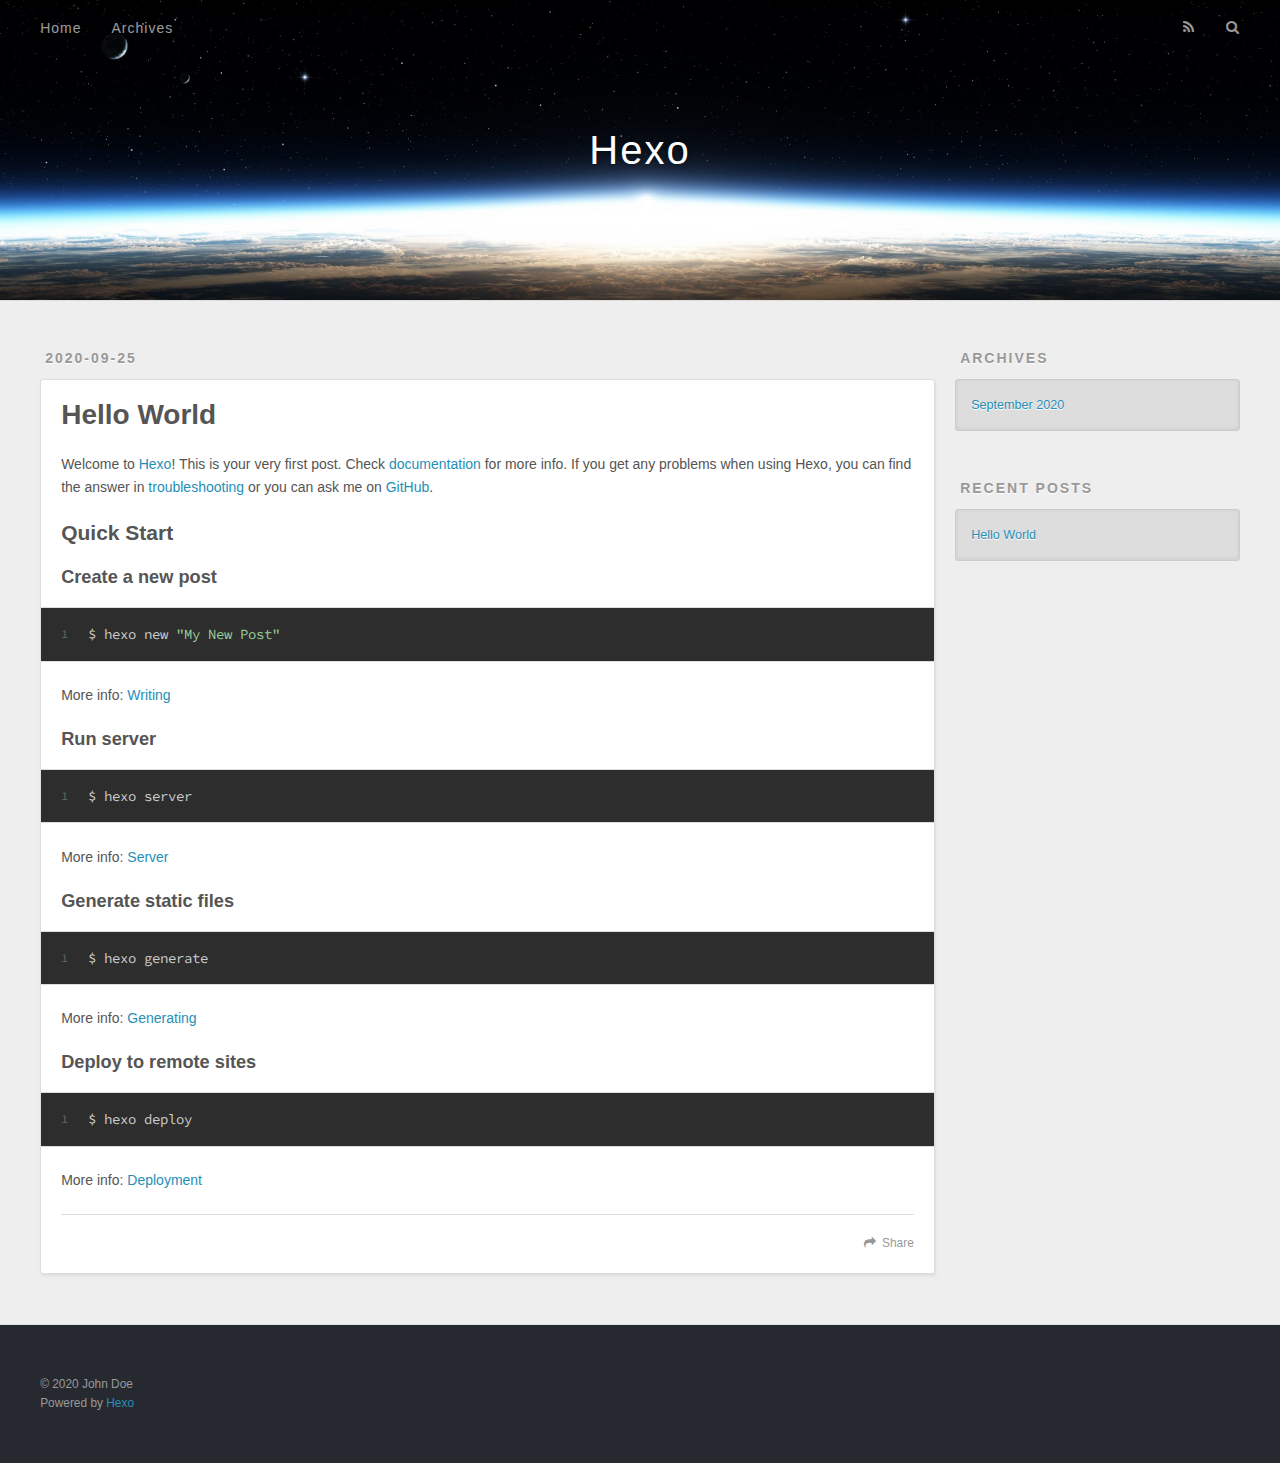
==== index.html @ 5a0d28e3 "Site updated: 2020-09-25 11:07:21" ====
<!DOCTYPE html>
<html>
<head>
  <meta charset="utf-8">
  

  
  <title>Hexo</title>
  <meta name="viewport" content="width=device-width, initial-scale=1, maximum-scale=1">
  <meta property="og:type" content="website">
<meta property="og:title" content="Hexo">
<meta property="og:url" content="http://example.com/index.html">
<meta property="og:site_name" content="Hexo">
<meta property="og:locale" content="en_US">
<meta property="article:author" content="John Doe">
<meta name="twitter:card" content="summary">
  
    <link rel="alternate" href="/atom.xml" title="Hexo" type="application/atom+xml">
  
  
    <link rel="icon" href="/favicon.png">
  
  
    <link href="//fonts.googleapis.com/css?family=Source+Code+Pro" rel="stylesheet" type="text/css">
  
  
<link rel="stylesheet" href="/css/style.css">

<meta name="generator" content="Hexo 5.2.0"></head>

<body>
  <div id="container">
    <div id="wrap">
      <header id="header">
  <div id="banner"></div>
  <div id="header-outer" class="outer">
    <div id="header-title" class="inner">
      <h1 id="logo-wrap">
        <a href="/" id="logo">Hexo</a>
      </h1>
      
    </div>
    <div id="header-inner" class="inner">
      <nav id="main-nav">
        <a id="main-nav-toggle" class="nav-icon"></a>
        
          <a class="main-nav-link" href="/">Home</a>
        
          <a class="main-nav-link" href="/archives">Archives</a>
        
      </nav>
      <nav id="sub-nav">
        
          <a id="nav-rss-link" class="nav-icon" href="/atom.xml" title="RSS Feed"></a>
        
        <a id="nav-search-btn" class="nav-icon" title="Search"></a>
      </nav>
      <div id="search-form-wrap">
        <form action="//google.com/search" method="get" accept-charset="UTF-8" class="search-form"><input type="search" name="q" class="search-form-input" placeholder="Search"><button type="submit" class="search-form-submit">&#xF002;</button><input type="hidden" name="sitesearch" value="http://example.com"></form>
      </div>
    </div>
  </div>
</header>
      <div class="outer">
        <section id="main">
  
    <article id="post-hello-world" class="article article-type-post" itemscope itemprop="blogPost">
  <div class="article-meta">
    <a href="/2020/09/25/hello-world/" class="article-date">
  <time datetime="2020-09-25T02:56:59.580Z" itemprop="datePublished">2020-09-25</time>
</a>
    
  </div>
  <div class="article-inner">
    
    
      <header class="article-header">
        
  
    <h1 itemprop="name">
      <a class="article-title" href="/2020/09/25/hello-world/">Hello World</a>
    </h1>
  

      </header>
    
    <div class="article-entry" itemprop="articleBody">
      
        <p>Welcome to <a target="_blank" rel="noopener" href="https://hexo.io/">Hexo</a>! This is your very first post. Check <a target="_blank" rel="noopener" href="https://hexo.io/docs/">documentation</a> for more info. If you get any problems when using Hexo, you can find the answer in <a target="_blank" rel="noopener" href="https://hexo.io/docs/troubleshooting.html">troubleshooting</a> or you can ask me on <a target="_blank" rel="noopener" href="https://github.com/hexojs/hexo/issues">GitHub</a>.</p>
<h2 id="Quick-Start"><a href="#Quick-Start" class="headerlink" title="Quick Start"></a>Quick Start</h2><h3 id="Create-a-new-post"><a href="#Create-a-new-post" class="headerlink" title="Create a new post"></a>Create a new post</h3><figure class="highlight bash"><table><tr><td class="gutter"><pre><span class="line">1</span><br></pre></td><td class="code"><pre><span class="line">$ hexo new <span class="string">&quot;My New Post&quot;</span></span><br></pre></td></tr></table></figure>

<p>More info: <a target="_blank" rel="noopener" href="https://hexo.io/docs/writing.html">Writing</a></p>
<h3 id="Run-server"><a href="#Run-server" class="headerlink" title="Run server"></a>Run server</h3><figure class="highlight bash"><table><tr><td class="gutter"><pre><span class="line">1</span><br></pre></td><td class="code"><pre><span class="line">$ hexo server</span><br></pre></td></tr></table></figure>

<p>More info: <a target="_blank" rel="noopener" href="https://hexo.io/docs/server.html">Server</a></p>
<h3 id="Generate-static-files"><a href="#Generate-static-files" class="headerlink" title="Generate static files"></a>Generate static files</h3><figure class="highlight bash"><table><tr><td class="gutter"><pre><span class="line">1</span><br></pre></td><td class="code"><pre><span class="line">$ hexo generate</span><br></pre></td></tr></table></figure>

<p>More info: <a target="_blank" rel="noopener" href="https://hexo.io/docs/generating.html">Generating</a></p>
<h3 id="Deploy-to-remote-sites"><a href="#Deploy-to-remote-sites" class="headerlink" title="Deploy to remote sites"></a>Deploy to remote sites</h3><figure class="highlight bash"><table><tr><td class="gutter"><pre><span class="line">1</span><br></pre></td><td class="code"><pre><span class="line">$ hexo deploy</span><br></pre></td></tr></table></figure>

<p>More info: <a target="_blank" rel="noopener" href="https://hexo.io/docs/one-command-deployment.html">Deployment</a></p>

      
    </div>
    <footer class="article-footer">
      <a data-url="http://example.com/2020/09/25/hello-world/" data-id="ckfhnyfmz0000q4p29c39agyj" class="article-share-link">Share</a>
      
      
    </footer>
  </div>
  
</article>


  


</section>
        
          <aside id="sidebar">
  
    

  
    

  
    
  
    
  <div class="widget-wrap">
    <h3 class="widget-title">Archives</h3>
    <div class="widget">
      <ul class="archive-list"><li class="archive-list-item"><a class="archive-list-link" href="/archives/2020/09/">September 2020</a></li></ul>
    </div>
  </div>


  
    
  <div class="widget-wrap">
    <h3 class="widget-title">Recent Posts</h3>
    <div class="widget">
      <ul>
        
          <li>
            <a href="/2020/09/25/hello-world/">Hello World</a>
          </li>
        
      </ul>
    </div>
  </div>

  
</aside>
        
      </div>
      <footer id="footer">
  
  <div class="outer">
    <div id="footer-info" class="inner">
      &copy; 2020 John Doe<br>
      Powered by <a href="http://hexo.io/" target="_blank">Hexo</a>
    </div>
  </div>
</footer>
    </div>
    <nav id="mobile-nav">
  
    <a href="/" class="mobile-nav-link">Home</a>
  
    <a href="/archives" class="mobile-nav-link">Archives</a>
  
</nav>
    

<script src="//ajax.googleapis.com/ajax/libs/jquery/2.0.3/jquery.min.js"></script>


  
<link rel="stylesheet" href="/fancybox/jquery.fancybox.css">

  
<script src="/fancybox/jquery.fancybox.pack.js"></script>




<script src="/js/script.js"></script>




  </div>
</body>
</html>
---- css/style.css ----
body {
  width: 100%;
}
body:before,
body:after {
  content: "";
  display: table;
}
body:after {
  clear: both;
}
html,
body,
div,
span,
applet,
object,
iframe,
h1,
h2,
h3,
h4,
h5,
h6,
p,
blockquote,
pre,
a,
abbr,
acronym,
address,
big,
cite,
code,
del,
dfn,
em,
img,
ins,
kbd,
q,
s,
samp,
small,
strike,
strong,
sub,
sup,
tt,
var,
dl,
dt,
dd,
ol,
ul,
li,
fieldset,
form,
label,
legend,
table,
caption,
tbody,
tfoot,
thead,
tr,
th,
td {
  margin: 0;
  padding: 0;
  border: 0;
  outline: 0;
  font-weight: inherit;
  font-style: inherit;
  font-family: inherit;
  font-size: 100%;
  vertical-align: baseline;
}
body {
  line-height: 1;
  color: #000;
  background: #fff;
}
ol,
ul {
  list-style: none;
}
table {
  border-collapse: separate;
  border-spacing: 0;
  vertical-align: middle;
}
caption,
th,
td {
  text-align: left;
  font-weight: normal;
  vertical-align: middle;
}
a img {
  border: none;
}
input,
button {
  margin: 0;
  padding: 0;
}
input::-moz-focus-inner,
button::-moz-focus-inner {
  border: 0;
  padding: 0;
}
@font-face {
  font-family: FontAwesome;
  font-style: normal;
  font-weight: normal;
  src: url("fonts/fontawesome-webfont.eot?v=#4.0.3");
  src: url("fonts/fontawesome-webfont.eot?#iefix&v=#4.0.3") format("embedded-opentype"), url("fonts/fontawesome-webfont.woff?v=#4.0.3") format("woff"), url("fonts/fontawesome-webfont.ttf?v=#4.0.3") format("truetype"), url("fonts/fontawesome-webfont.svg#fontawesomeregular?v=#4.0.3") format("svg");
}
html,
body,
#container {
  height: 100%;
}
body {
  background: #eee;
  font: 14px -apple-system, BlinkMacSystemFont, "Segoe UI", "Roboto", "Oxygen", "Ubuntu", "Cantarell", "Fira Sans", "Droid Sans", "Helvetica Neue", sans-serif;
  -webkit-text-size-adjust: 100%;
}
.outer {
  max-width: 1220px;
  margin: 0 auto;
  padding: 0 20px;
}
.outer:before,
.outer:after {
  content: "";
  display: table;
}
.outer:after {
  clear: both;
}
.inner {
  display: inline;
  float: left;
  width: 98.33333333333333%;
  margin: 0 0.833333333333333%;
}
.left,
.alignleft {
  float: left;
}
.right,
.alignright {
  float: right;
}
.clear {
  clear: both;
}
#container {
  position: relative;
}
.mobile-nav-on {
  overflow: hidden;
}
#wrap {
  height: 100%;
  width: 100%;
  position: absolute;
  top: 0;
  left: 0;
  -webkit-transition: 0.2s ease-out;
  -moz-transition: 0.2s ease-out;
  -ms-transition: 0.2s ease-out;
  transition: 0.2s ease-out;
  z-index: 1;
  background: #eee;
}
.mobile-nav-on #wrap {
  left: 280px;
}
@media screen and (min-width: 768px) {
  #main {
    display: inline;
    float: left;
    width: 73.33333333333333%;
    margin: 0 0.833333333333333%;
  }
}
.article-date,
.article-category-link,
.archive-year,
.widget-title {
  text-decoration: none;
  text-transform: uppercase;
  letter-spacing: 2px;
  color: #999;
  margin-bottom: 1em;
  margin-left: 5px;
  line-height: 1em;
  text-shadow: 0 1px #fff;
  font-weight: bold;
}
.article-inner,
.archive-article-inner {
  background: #fff;
  -webkit-box-shadow: 1px 2px 3px #ddd;
  box-shadow: 1px 2px 3px #ddd;
  border: 1px solid #ddd;
  border-radius: 3px;
}
.article-entry h1,
.widget h1 {
  font-size: 2em;
}
.article-entry h2,
.widget h2 {
  font-size: 1.5em;
}
.article-entry h3,
.widget h3 {
  font-size: 1.3em;
}
.article-entry h4,
.widget h4 {
  font-size: 1.2em;
}
.article-entry h5,
.widget h5 {
  font-size: 1em;
}
.article-entry h6,
.widget h6 {
  font-size: 1em;
  color: #999;
}
.article-entry hr,
.widget hr {
  border: 1px dashed #ddd;
}
.article-entry strong,
.widget strong {
  font-weight: bold;
}
.article-entry em,
.widget em,
.article-entry cite,
.widget cite {
  font-style: italic;
}
.article-entry sup,
.widget sup,
.article-entry sub,
.widget sub {
  font-size: 0.75em;
  line-height: 0;
  position: relative;
  vertical-align: baseline;
}
.article-entry sup,
.widget sup {
  top: -0.5em;
}
.article-entry sub,
.widget sub {
  bottom: -0.2em;
}
.article-entry small,
.widget small {
  font-size: 0.85em;
}
.article-entry acronym,
.widget acronym,
.article-entry abbr,
.widget abbr {
  border-bottom: 1px dotted;
}
.article-entry ul,
.widget ul,
.article-entry ol,
.widget ol,
.article-entry dl,
.widget dl {
  margin: 0 20px;
  line-height: 1.6em;
}
.article-entry ul ul,
.widget ul ul,
.article-entry ol ul,
.widget ol ul,
.article-entry ul ol,
.widget ul ol,
.article-entry ol ol,
.widget ol ol {
  margin-top: 0;
  margin-bottom: 0;
}
.article-entry ul,
.widget ul {
  list-style: disc;
}
.article-entry ol,
.widget ol {
  list-style: decimal;
}
.article-entry dt,
.widget dt {
  font-weight: bold;
}
#header {
  height: 300px;
  position: relative;
  border-bottom: 1px solid #ddd;
}
#header:before,
#header:after {
  content: "";
  position: absolute;
  left: 0;
  right: 0;
  height: 40px;
}
#header:before {
  top: 0;
  background: -webkit-linear-gradient(rgba(0,0,0,0.2), transparent);
  background: -moz-linear-gradient(rgba(0,0,0,0.2), transparent);
  background: -ms-linear-gradient(rgba(0,0,0,0.2), transparent);
  background: linear-gradient(rgba(0,0,0,0.2), transparent);
}
#header:after {
  bottom: 0;
  background: -webkit-linear-gradient(transparent, rgba(0,0,0,0.2));
  background: -moz-linear-gradient(transparent, rgba(0,0,0,0.2));
  background: -ms-linear-gradient(transparent, rgba(0,0,0,0.2));
  background: linear-gradient(transparent, rgba(0,0,0,0.2));
}
#header-outer {
  height: 100%;
  position: relative;
}
#header-inner {
  position: relative;
  overflow: hidden;
}
#banner {
  position: absolute;
  top: 0;
  left: 0;
  width: 100%;
  height: 100%;
  background: url("images/banner.jpg") center #000;
  -webkit-background-size: cover;
  -moz-background-size: cover;
  background-size: cover;
  z-index: -1;
}
#header-title {
  text-align: center;
  height: 40px;
  position: absolute;
  top: 50%;
  left: 0;
  margin-top: -20px;
}
#logo,
#subtitle {
  text-decoration: none;
  color: #fff;
  font-weight: 300;
  text-shadow: 0 1px 4px rgba(0,0,0,0.3);
}
#logo {
  font-size: 40px;
  line-height: 40px;
  letter-spacing: 2px;
}
#subtitle {
  font-size: 16px;
  line-height: 16px;
  letter-spacing: 1px;
}
#subtitle-wrap {
  margin-top: 16px;
}
#main-nav {
  float: left;
  margin-left: -15px;
}
.nav-icon,
.main-nav-link {
  float: left;
  color: #fff;
  opacity: 0.6;
  text-decoration: none;
  text-shadow: 0 1px rgba(0,0,0,0.2);
  -webkit-transition: opacity 0.2s;
  -moz-transition: opacity 0.2s;
  -ms-transition: opacity 0.2s;
  transition: opacity 0.2s;
  display: block;
  padding: 20px 15px;
}
.nav-icon:hover,
.main-nav-link:hover {
  opacity: 1;
}
.nav-icon {
  font-family: FontAwesome;
  text-align: center;
  font-size: 14px;
  width: 14px;
  height: 14px;
  padding: 20px 15px;
  position: relative;
  cursor: pointer;
}
.main-nav-link {
  font-weight: 300;
  letter-spacing: 1px;
}
@media screen and (max-width: 479px) {
  .main-nav-link {
    display: none;
  }
}
#main-nav-toggle {
  display: none;
}
#main-nav-toggle:before {
  content: "\f0c9";
}
@media screen and (max-width: 479px) {
  #main-nav-toggle {
    display: block;
  }
}
#sub-nav {
  float: right;
  margin-right: -15px;
}
#nav-rss-link:before {
  content: "\f09e";
}
#nav-search-btn:before {
  content: "\f002";
}
#search-form-wrap {
  position: absolute;
  top: 15px;
  width: 150px;
  height: 30px;
  right: -150px;
  opacity: 0;
  -webkit-transition: 0.2s ease-out;
  -moz-transition: 0.2s ease-out;
  -ms-transition: 0.2s ease-out;
  transition: 0.2s ease-out;
}
#search-form-wrap.on {
  opacity: 1;
  right: 0;
}
@media screen and (max-width: 479px) {
  #search-form-wrap {
    width: 100%;
    right: -100%;
  }
}
.search-form {
  position: absolute;
  top: 0;
  left: 0;
  right: 0;
  background: #fff;
  padding: 5px 15px;
  border-radius: 15px;
  -webkit-box-shadow: 0 0 10px rgba(0,0,0,0.3);
  box-shadow: 0 0 10px rgba(0,0,0,0.3);
}
.search-form-input {
  border: none;
  background: none;
  color: #555;
  width: 100%;
  font: 13px -apple-system, BlinkMacSystemFont, "Segoe UI", "Roboto", "Oxygen", "Ubuntu", "Cantarell", "Fira Sans", "Droid Sans", "Helvetica Neue", sans-serif;
  outline: none;
}
.search-form-input::-webkit-search-results-decoration,
.search-form-input::-webkit-search-cancel-button {
  -webkit-appearance: none;
}
.search-form-submit {
  position: absolute;
  top: 50%;
  right: 10px;
  margin-top: -7px;
  font: 13px FontAwesome;
  border: none;
  background: none;
  color: #bbb;
  cursor: pointer;
}
.search-form-submit:hover,
.search-form-submit:focus {
  color: #777;
}
.article {
  margin: 50px 0;
}
.article-inner {
  overflow: hidden;
}
.article-meta:before,
.article-meta:after {
  content: "";
  display: table;
}
.article-meta:after {
  clear: both;
}
.article-date {
  float: left;
}
.article-category {
  float: left;
  line-height: 1em;
  color: #ccc;
  text-shadow: 0 1px #fff;
  margin-left: 8px;
}
.article-category:before {
  content: "\2022";
}
.article-category-link {
  margin: 0 12px 1em;
}
.article-header {
  padding: 20px 20px 0;
}
.article-title {
  text-decoration: none;
  font-size: 2em;
  font-weight: bold;
  color: #555;
  line-height: 1.1em;
  -webkit-transition: color 0.2s;
  -moz-transition: color 0.2s;
  -ms-transition: color 0.2s;
  transition: color 0.2s;
}
a.article-title:hover {
  color: #258fb8;
}
.article-entry {
  color: #555;
  padding: 0 20px;
}
.article-entry:before,
.article-entry:after {
  content: "";
  display: table;
}
.article-entry:after {
  clear: both;
}
.article-entry p,
.article-entry table {
  line-height: 1.6em;
  margin: 1.6em 0;
}
.article-entry h1,
.article-entry h2,
.article-entry h3,
.article-entry h4,
.article-entry h5,
.article-entry h6 {
  font-weight: bold;
}
.article-entry h1,
.article-entry h2,
.article-entry h3,
.article-entry h4,
.article-entry h5,
.article-entry h6 {
  line-height: 1.1em;
  margin: 1.1em 0;
}
.article-entry a {
  color: #258fb8;
  text-decoration: none;
}
.article-entry a:hover {
  text-decoration: underline;
}
.article-entry ul,
.article-entry ol,
.article-entry dl {
  margin-top: 1.6em;
  margin-bottom: 1.6em;
}
.article-entry img,
.article-entry video {
  max-width: 100%;
  height: auto;
  display: block;
  margin: auto;
}
.article-entry iframe {
  border: none;
}
.article-entry table {
  width: 100%;
  border-collapse: collapse;
  border-spacing: 0;
}
.article-entry th {
  font-weight: bold;
  border-bottom: 3px solid #ddd;
  padding-bottom: 0.5em;
}
.article-entry td {
  border-bottom: 1px solid #ddd;
  padding: 10px 0;
}
.article-entry blockquote {
  font-family: Georgia, "Times New Roman", serif;
  font-size: 1.4em;
  margin: 1.6em 20px;
  text-align: center;
}
.article-entry blockquote footer {
  font-size: 14px;
  margin: 1.6em 0;
  font-family: -apple-system, BlinkMacSystemFont, "Segoe UI", "Roboto", "Oxygen", "Ubuntu", "Cantarell", "Fira Sans", "Droid Sans", "Helvetica Neue", sans-serif;
}
.article-entry blockquote footer cite:before {
  content: "—";
  padding: 0 0.5em;
}
.article-entry .pullquote {
  text-align: left;
  width: 45%;
  margin: 0;
}
.article-entry .pullquote.left {
  margin-left: 0.5em;
  margin-right: 1em;
}
.article-entry .pullquote.right {
  margin-right: 0.5em;
  margin-left: 1em;
}
.article-entry .caption {
  color: #999;
  display: block;
  font-size: 0.9em;
  margin-top: 0.5em;
  position: relative;
  text-align: center;
}
.article-entry .video-container {
  position: relative;
  padding-top: 56.25%;
  height: 0;
  overflow: hidden;
}
.article-entry .video-container iframe,
.article-entry .video-container object,
.article-entry .video-container embed {
  position: absolute;
  top: 0;
  left: 0;
  width: 100%;
  height: 100%;
  margin-top: 0;
}
.article-more-link a {
  display: inline-block;
  line-height: 1em;
  padding: 6px 15px;
  border-radius: 15px;
  background: #eee;
  color: #999;
  text-shadow: 0 1px #fff;
  text-decoration: none;
}
.article-more-link a:hover {
  background: #258fb8;
  color: #fff;
  text-decoration: none;
  text-shadow: 0 1px #1e7293;
}
.article-footer {
  font-size: 0.85em;
  line-height: 1.6em;
  border-top: 1px solid #ddd;
  padding-top: 1.6em;
  margin: 0 20px 20px;
}
.article-footer:before,
.article-footer:after {
  content: "";
  display: table;
}
.article-footer:after {
  clear: both;
}
.article-footer a {
  color: #999;
  text-decoration: none;
}
.article-footer a:hover {
  color: #555;
}
.article-tag-list-item {
  float: left;
  margin-right: 10px;
}
.article-tag-list-link:before {
  content: "#";
}
.article-comment-link {
  float: right;
}
.article-comment-link:before {
  content: "\f075";
  font-family: FontAwesome;
  padding-right: 8px;
}
.article-share-link {
  cursor: pointer;
  float: right;
  margin-left: 20px;
}
.article-share-link:before {
  content: "\f064";
  font-family: FontAwesome;
  padding-right: 6px;
}
#article-nav {
  position: relative;
}
#article-nav:before,
#article-nav:after {
  content: "";
  display: table;
}
#article-nav:after {
  clear: both;
}
@media screen and (min-width: 768px) {
  #article-nav {
    margin: 50px 0;
  }
  #article-nav:before {
    width: 8px;
    height: 8px;
    position: absolute;
    top: 50%;
    left: 50%;
    margin-top: -4px;
    margin-left: -4px;
    content: "";
    border-radius: 50%;
    background: #ddd;
    -webkit-box-shadow: 0 1px 2px #fff;
    box-shadow: 0 1px 2px #fff;
  }
}
.article-nav-link-wrap {
  text-decoration: none;
  text-shadow: 0 1px #fff;
  color: #999;
  -webkit-box-sizing: border-box;
  -moz-box-sizing: border-box;
  box-sizing: border-box;
  margin-top: 50px;
  text-align: center;
  display: block;
}
.article-nav-link-wrap:hover {
  color: #555;
}
@media screen and (min-width: 768px) {
  .article-nav-link-wrap {
    width: 50%;
    margin-top: 0;
  }
}
@media screen and (min-width: 768px) {
  #article-nav-newer {
    float: left;
    text-align: right;
    padding-right: 20px;
  }
}
@media screen and (min-width: 768px) {
  #article-nav-older {
    float: right;
    text-align: left;
    padding-left: 20px;
  }
}
.article-nav-caption {
  text-transform: uppercase;
  letter-spacing: 2px;
  color: #ddd;
  line-height: 1em;
  font-weight: bold;
}
#article-nav-newer .article-nav-caption {
  margin-right: -2px;
}
.article-nav-title {
  font-size: 0.85em;
  line-height: 1.6em;
  margin-top: 0.5em;
}
.article-share-box {
  position: absolute;
  display: none;
  background: #fff;
  -webkit-box-shadow: 1px 2px 10px rgba(0,0,0,0.2);
  box-shadow: 1px 2px 10px rgba(0,0,0,0.2);
  border-radius: 3px;
  margin-left: -145px;
  overflow: hidden;
  z-index: 1;
}
.article-share-box.on {
  display: block;
}
.article-share-input {
  width: 100%;
  background: none;
  -webkit-box-sizing: border-box;
  -moz-box-sizing: border-box;
  box-sizing: border-box;
  font: 14px -apple-system, BlinkMacSystemFont, "Segoe UI", "Roboto", "Oxygen", "Ubuntu", "Cantarell", "Fira Sans", "Droid Sans", "Helvetica Neue", sans-serif;
  padding: 0 15px;
  color: #555;
  outline: none;
  border: 1px solid #ddd;
  border-radius: 3px 3px 0 0;
  height: 36px;
  line-height: 36px;
}
.article-share-links {
  background: #eee;
}
.article-share-links:before,
.article-share-links:after {
  content: "";
  display: table;
}
.article-share-links:after {
  clear: both;
}
.article-share-twitter,
.article-share-facebook,
.article-share-pinterest,
.article-share-google {
  width: 50px;
  height: 36px;
  display: block;
  float: left;
  position: relative;
  color: #999;
  text-shadow: 0 1px #fff;
}
.article-share-twitter:before,
.article-share-facebook:before,
.article-share-pinterest:before,
.article-share-google:before {
  font-size: 20px;
  font-family: FontAwesome;
  width: 20px;
  height: 20px;
  position: absolute;
  top: 50%;
  left: 50%;
  margin-top: -10px;
  margin-left: -10px;
  text-align: center;
}
.article-share-twitter:hover,
.article-share-facebook:hover,
.article-share-pinterest:hover,
.article-share-google:hover {
  color: #fff;
}
.article-share-twitter:before {
  content: "\f099";
}
.article-share-twitter:hover {
  background: #00aced;
  text-shadow: 0 1px #008abe;
}
.article-share-facebook:before {
  content: "\f09a";
}
.article-share-facebook:hover {
  background: #3b5998;
  text-shadow: 0 1px #2f477a;
}
.article-share-pinterest:before {
  content: "\f0d2";
}
.article-share-pinterest:hover {
  background: #cb2027;
  text-shadow: 0 1px #a21a1f;
}
.article-share-google:before {
  content: "\f0d5";
}
.article-share-google:hover {
  background: #dd4b39;
  text-shadow: 0 1px #be3221;
}
.article-gallery {
  background: #000;
  position: relative;
}
.article-gallery-photos {
  position: relative;
  overflow: hidden;
}
.article-gallery-img {
  display: none;
  max-width: 100%;
}
.article-gallery-img:first-child {
  display: block;
}
.article-gallery-img.loaded {
  position: absolute;
  display: block;
}
.article-gallery-img img {
  display: block;
  max-width: 100%;
  margin: 0 auto;
}
#comments {
  background: #fff;
  -webkit-box-shadow: 1px 2px 3px #ddd;
  box-shadow: 1px 2px 3px #ddd;
  padding: 20px;
  border: 1px solid #ddd;
  border-radius: 3px;
  margin: 50px 0;
}
#comments a {
  color: #258fb8;
}
.archives-wrap {
  margin: 50px 0;
}
.archives:before,
.archives:after {
  content: "";
  display: table;
}
.archives:after {
  clear: both;
}
.archive-year-wrap {
  margin-bottom: 1em;
}
.archives {
  -webkit-column-gap: 10px;
  -moz-column-gap: 10px;
  column-gap: 10px;
}
@media screen and (min-width: 480px) and (max-width: 767px) {
  .archives {
    -webkit-column-count: 2;
    -moz-column-count: 2;
    column-count: 2;
  }
}
@media screen and (min-width: 768px) {
  .archives {
    -webkit-column-count: 3;
    -moz-column-count: 3;
    column-count: 3;
  }
}
.archive-article {
  -webkit-column-break-inside: avoid;
  page-break-inside: avoid;
  overflow: hidden;
  break-inside: avoid-column;
}
.archive-article-inner {
  padding: 10px;
  margin-bottom: 15px;
}
.archive-article-title {
  text-decoration: none;
  font-weight: bold;
  color: #555;
  -webkit-transition: color 0.2s;
  -moz-transition: color 0.2s;
  -ms-transition: color 0.2s;
  transition: color 0.2s;
  line-height: 1.6em;
}
.archive-article-title:hover {
  color: #258fb8;
}
.archive-article-footer {
  margin-top: 1em;
}
.archive-article-date {
  color: #999;
  text-decoration: none;
  font-size: 0.85em;
  line-height: 1em;
  margin-bottom: 0.5em;
  display: block;
}
#page-nav {
  margin: 50px auto;
  background: #fff;
  -webkit-box-shadow: 1px 2px 3px #ddd;
  box-shadow: 1px 2px 3px #ddd;
  border: 1px solid #ddd;
  border-radius: 3px;
  text-align: center;
  color: #999;
  overflow: hidden;
}
#page-nav:before,
#page-nav:after {
  content: "";
  display: table;
}
#page-nav:after {
  clear: both;
}
#page-nav a,
#page-nav span {
  padding: 10px 20px;
  line-height: 1;
  height: 2ex;
}
#page-nav a {
  color: #999;
  text-decoration: none;
}
#page-nav a:hover {
  background: #999;
  color: #fff;
}
#page-nav .prev {
  float: left;
}
#page-nav .next {
  float: right;
}
#page-nav .page-number {
  display: inline-block;
}
@media screen and (max-width: 479px) {
  #page-nav .page-number {
    display: none;
  }
}
#page-nav .current {
  color: #555;
  font-weight: bold;
}
#page-nav .space {
  color: #ddd;
}
#footer {
  background: #262a30;
  padding: 50px 0;
  border-top: 1px solid #ddd;
  color: #999;
}
#footer a {
  color: #258fb8;
  text-decoration: none;
}
#footer a:hover {
  text-decoration: underline;
}
#footer-info {
  line-height: 1.6em;
  font-size: 0.85em;
}
.article-entry pre,
.article-entry .highlight {
  background: #2d2d2d;
  margin: 0 -20px;
  padding: 15px 20px;
  border-style: solid;
  border-color: #ddd;
  border-width: 1px 0;
  overflow: auto;
  color: #ccc;
  line-height: 22.400000000000002px;
}
.article-entry .highlight .gutter pre,
.article-entry .gist .gist-file .gist-data .line-numbers {
  color: #666;
  font-size: 0.85em;
}
.article-entry pre,
.article-entry code {
  font-family: "Source Code Pro", Consolas, Monaco, Menlo, Consolas, monospace;
}
.article-entry code {
  background: #eee;
  text-shadow: 0 1px #fff;
  padding: 0 0.3em;
}
.article-entry pre code {
  background: none;
  text-shadow: none;
  padding: 0;
}
.article-entry .highlight pre {
  border: none;
  margin: 0;
  padding: 0;
}
.article-entry .highlight table {
  margin: 0;
  width: auto;
}
.article-entry .highlight td {
  border: none;
  padding: 0;
}
.article-entry .highlight figcaption {
  font-size: 0.85em;
  color: #999;
  line-height: 1em;
  margin-bottom: 1em;
}
.article-entry .highlight figcaption:before,
.article-entry .highlight figcaption:after {
  content: "";
  display: table;
}
.article-entry .highlight figcaption:after {
  clear: both;
}
.article-entry .highlight figcaption a {
  float: right;
}
.article-entry .highlight .gutter pre {
  text-align: right;
  padding-right: 20px;
}
.article-entry .highlight .line {
  height: 22.400000000000002px;
}
.article-entry .highlight .line.marked {
  background: #515151;
}
.article-entry .gist {
  margin: 0 -20px;
  border-style: solid;
  border-color: #ddd;
  border-width: 1px 0;
  background: #2d2d2d;
  padding: 15px 20px 15px 0;
}
.article-entry .gist .gist-file {
  border: none;
  font-family: "Source Code Pro", Consolas, Monaco, Menlo, Consolas, monospace;
  margin: 0;
}
.article-entry .gist .gist-file .gist-data {
  background: none;
  border: none;
}
.article-entry .gist .gist-file .gist-data .line-numbers {
  background: none;
  border: none;
  padding: 0 20px 0 0;
}
.article-entry .gist .gist-file .gist-data .line-data {
  padding: 0 !important;
}
.article-entry .gist .gist-file .highlight {
  margin: 0;
  padding: 0;
  border: none;
}
.article-entry .gist .gist-file .gist-meta {
  background: #2d2d2d;
  color: #999;
  font: 0.85em -apple-system, BlinkMacSystemFont, "Segoe UI", "Roboto", "Oxygen", "Ubuntu", "Cantarell", "Fira Sans", "Droid Sans", "Helvetica Neue", sans-serif;
  text-shadow: 0 0;
  padding: 0;
  margin-top: 1em;
  margin-left: 20px;
}
.article-entry .gist .gist-file .gist-meta a {
  color: #258fb8;
  font-weight: normal;
}
.article-entry .gist .gist-file .gist-meta a:hover {
  text-decoration: underline;
}
pre .comment,
pre .title {
  color: #999;
}
pre .variable,
pre .attribute,
pre .tag,
pre .regexp,
pre .ruby .constant,
pre .xml .tag .title,
pre .xml .pi,
pre .xml .doctype,
pre .html .doctype,
pre .css .id,
pre .css .class,
pre .css .pseudo {
  color: #f2777a;
}
pre .number,
pre .preprocessor,
pre .built_in,
pre .literal,
pre .params,
pre .constant {
  color: #f99157;
}
pre .class,
pre .ruby .class .title,
pre .css .rules .attribute {
  color: #9c9;
}
pre .string,
pre .value,
pre .inheritance,
pre .header,
pre .ruby .symbol,
pre .xml .cdata {
  color: #9c9;
}
pre .css .hexcolor {
  color: #6cc;
}
pre .function,
pre .python .decorator,
pre .python .title,
pre .ruby .function .title,
pre .ruby .title .keyword,
pre .perl .sub,
pre .javascript .title,
pre .coffeescript .title {
  color: #69c;
}
pre .keyword,
pre .javascript .function {
  color: #c9c;
}
@media screen and (max-width: 479px) {
  #mobile-nav {
    position: absolute;
    top: 0;
    left: 0;
    width: 280px;
    height: 100%;
    background: #191919;
    border-right: 1px solid #fff;
  }
}
@media screen and (max-width: 479px) {
  .mobile-nav-link {
    display: block;
    color: #999;
    text-decoration: none;
    padding: 15px 20px;
    font-weight: bold;
  }
  .mobile-nav-link:hover {
    color: #fff;
  }
}
@media screen and (min-width: 768px) {
  #sidebar {
    display: inline;
    float: left;
    width: 23.333333333333332%;
    margin: 0 0.833333333333333%;
  }
}
.widget-wrap {
  margin: 50px 0;
}
.widget {
  color: #777;
  text-shadow: 0 1px #fff;
  background: #ddd;
  -webkit-box-shadow: 0 -1px 4px #ccc inset;
  box-shadow: 0 -1px 4px #ccc inset;
  border: 1px solid #ccc;
  padding: 15px;
  border-radius: 3px;
}
.widget a {
  color: #258fb8;
  text-decoration: none;
}
.widget a:hover {
  text-decoration: underline;
}
.widget ul ul,
.widget ol ul,
.widget dl ul,
.widget ul ol,
.widget ol ol,
.widget dl ol,
.widget ul dl,
.widget ol dl,
.widget dl dl {
  margin-left: 15px;
  list-style: disc;
}
.widget {
  line-height: 1.6em;
  word-wrap: break-word;
  font-size: 0.9em;
}
.widget ul,
.widget ol {
  list-style: none;
  margin: 0;
}
.widget ul ul,
.widget ol ul,
.widget ul ol,
.widget ol ol {
  margin: 0 20px;
}
.widget ul ul,
.widget ol ul {
  list-style: disc;
}
.widget ul ol,
.widget ol ol {
  list-style: decimal;
}
.category-list-count,
.tag-list-count,
.archive-list-count {
  padding-left: 5px;
  color: #999;
  font-size: 0.85em;
}
.category-list-count:before,
.tag-list-count:before,
.archive-list-count:before {
  content: "(";
}
.category-list-count:after,
.tag-list-count:after,
.archive-list-count:after {
  content: ")";
}
.tagcloud a {
  margin-right: 5px;
  display: inline-block;
}
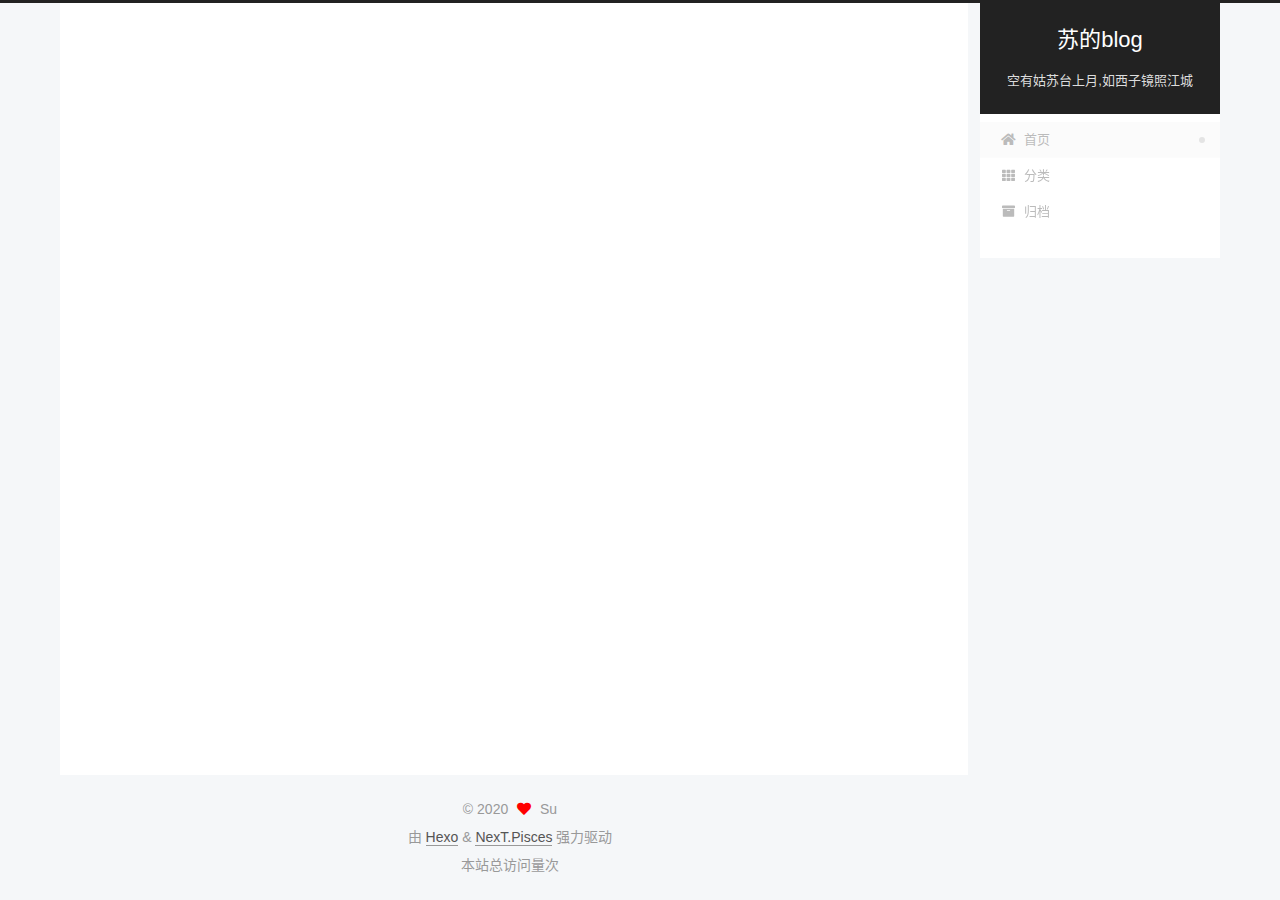
==== commit 617c2441: "Site updated: 2020-09-25 16:14:00" ====
--- a/index.html
+++ b/index.html
@@ -1,196 +1,374 @@
 <!DOCTYPE html>
-<html>
+<html lang="zh-CN">
 <head>
-  <meta charset="utf-8">
-  
-
-  
-  <title>Hexo</title>
-  <meta name="viewport" content="width=device-width, initial-scale=1, maximum-scale=1">
-  <meta property="og:type" content="website">
-<meta property="og:title" content="Hexo">
+  <meta charset="UTF-8">
+<meta name="viewport" content="width=device-width, initial-scale=1, maximum-scale=2">
+<meta name="theme-color" content="#222">
+<meta name="generator" content="Hexo 5.2.0">
+  <link rel="apple-touch-icon" sizes="180x180" href="/images/apple-touch-icon-next.png">
+  <link rel="icon" type="image/png" sizes="32x32" href="/images/favicon-32x32-next.png">
+  <link rel="icon" type="image/png" sizes="16x16" href="/images/favicon-16x16-next.png">
+  <link rel="mask-icon" href="/images/logo.svg" color="#222">
+
+<link rel="stylesheet" href="/css/main.css">
+
+
+<link rel="stylesheet" href="/lib/font-awesome/css/all.min.css">
+
+<script id="hexo-configurations">
+    var NexT = window.NexT || {};
+    var CONFIG = {"hostname":"example.com","root":"/","scheme":"Pisces","version":"7.8.0","exturl":false,"sidebar":{"position":"right","display":"always","padding":18,"offset":12,"onmobile":false},"copycode":{"enable":false,"show_result":false,"style":null},"back2top":{"enable":true,"sidebar":false,"scrollpercent":false},"bookmark":{"enable":false,"color":"#222","save":"auto"},"fancybox":false,"mediumzoom":false,"lazyload":false,"pangu":false,"comments":{"style":"tabs","active":null,"storage":true,"lazyload":false,"nav":null},"algolia":{"hits":{"per_page":10},"labels":{"input_placeholder":"Search for Posts","hits_empty":"We didn't find any results for the search: ${query}","hits_stats":"${hits} results found in ${time} ms"}},"localsearch":{"enable":false,"trigger":"auto","top_n_per_article":1,"unescape":false,"preload":false},"motion":{"enable":true,"async":false,"transition":{"post_block":"fadeIn","post_header":"slideDownIn","post_body":"slideDownIn","coll_header":"slideLeftIn","sidebar":"slideUpIn"}}};
+  </script>
+
+  <meta name="description" content="人非要经历一番不同平时的劫难才能脱胎换骨,成为真正能解决问题的人">
+<meta property="og:type" content="website">
+<meta property="og:title" content="苏的blog">
 <meta property="og:url" content="http://example.com/index.html">
-<meta property="og:site_name" content="Hexo">
-<meta property="og:locale" content="en_US">
-<meta property="article:author" content="John Doe">
+<meta property="og:site_name" content="苏的blog">
+<meta property="og:description" content="人非要经历一番不同平时的劫难才能脱胎换骨,成为真正能解决问题的人">
+<meta property="og:locale" content="zh_CN">
+<meta property="article:author" content="Su">
+<meta property="article:tag" content="vue3">
 <meta name="twitter:card" content="summary">
-  
-    <link rel="alternate" href="/atom.xml" title="Hexo" type="application/atom+xml">
-  
-  
-    <link rel="icon" href="/favicon.png">
-  
-  
-    <link href="//fonts.googleapis.com/css?family=Source+Code+Pro" rel="stylesheet" type="text/css">
-  
-  
-<link rel="stylesheet" href="/css/style.css">
-
-<meta name="generator" content="Hexo 5.2.0"></head>
-
-<body>
-  <div id="container">
-    <div id="wrap">
-      <header id="header">
-  <div id="banner"></div>
-  <div id="header-outer" class="outer">
-    <div id="header-title" class="inner">
-      <h1 id="logo-wrap">
-        <a href="/" id="logo">Hexo</a>
-      </h1>
+
+<link rel="canonical" href="http://example.com/">
+
+
+<script id="page-configurations">
+  // https://hexo.io/docs/variables.html
+  CONFIG.page = {
+    sidebar: "",
+    isHome : true,
+    isPost : false,
+    lang   : 'zh-CN'
+  };
+</script>
+
+  <title>苏的blog</title>
+  
+
+
+
+
+
+
+  <noscript>
+  <style>
+  .use-motion .brand,
+  .use-motion .menu-item,
+  .sidebar-inner,
+  .use-motion .post-block,
+  .use-motion .pagination,
+  .use-motion .comments,
+  .use-motion .post-header,
+  .use-motion .post-body,
+  .use-motion .collection-header { opacity: initial; }
+
+  .use-motion .site-title,
+  .use-motion .site-subtitle {
+    opacity: initial;
+    top: initial;
+  }
+
+  .use-motion .logo-line-before i { left: initial; }
+  .use-motion .logo-line-after i { right: initial; }
+  </style>
+</noscript>
+
+<link rel="alternate" href="/atom.xml" title="苏的blog" type="application/atom+xml">
+</head>
+
+<body itemscope itemtype="http://schema.org/WebPage">
+  <div class="container use-motion">
+    <div class="headband"></div>
+
+    <header class="header" itemscope itemtype="http://schema.org/WPHeader">
+      <div class="header-inner"><div class="site-brand-container">
+  <div class="site-nav-toggle">
+    <div class="toggle" aria-label="切换导航栏">
+      <span class="toggle-line toggle-line-first"></span>
+      <span class="toggle-line toggle-line-middle"></span>
+      <span class="toggle-line toggle-line-last"></span>
+    </div>
+  </div>
+
+  <div class="site-meta">
+
+    <a href="/" class="brand" rel="start">
+      <span class="logo-line-before"><i></i></span>
+      <h1 class="site-title">苏的blog</h1>
+      <span class="logo-line-after"><i></i></span>
+    </a>
+      <p class="site-subtitle" itemprop="description">空有姑苏台上月,如西子镜照江城</p>
+  </div>
+
+  <div class="site-nav-right">
+    <div class="toggle popup-trigger">
+    </div>
+  </div>
+</div>
+
+
+
+
+<nav class="site-nav">
+  <ul id="menu" class="main-menu menu">
+        <li class="menu-item menu-item-home">
+
+    <a href="/" rel="section"><i class="fa fa-home fa-fw"></i>首页</a>
+
+  </li>
+        <li class="menu-item menu-item-categories">
+
+    <a href="/categories/" rel="section"><i class="fa fa-th fa-fw"></i>分类</a>
+
+  </li>
+        <li class="menu-item menu-item-archives">
+
+    <a href="/archives/" rel="section"><i class="fa fa-archive fa-fw"></i>归档</a>
+
+  </li>
+  </ul>
+</nav>
+
+
+
+
+</div>
+    </header>
+
+    
+  <div class="back-to-top">
+    <i class="fa fa-arrow-up"></i>
+    <span>0%</span>
+  </div>
+
+
+    <main class="main">
+      <div class="main-inner">
+        <div class="content-wrap">
+          
+
+          <div class="content index posts-expand">
+            
+      
+  
+  
+  <article itemscope itemtype="http://schema.org/Article" class="post-block" lang="zh-CN">
+    <link itemprop="mainEntityOfPage" href="http://example.com/2020/09/25/hello-world/">
+
+    <span hidden itemprop="author" itemscope itemtype="http://schema.org/Person">
+      <meta itemprop="image" content="/images/avatar.webp">
+      <meta itemprop="name" content="Su">
+      <meta itemprop="description" content="人非要经历一番不同平时的劫难才能脱胎换骨,成为真正能解决问题的人">
+    </span>
+
+    <span hidden itemprop="publisher" itemscope itemtype="http://schema.org/Organization">
+      <meta itemprop="name" content="苏的blog">
+    </span>
+      <header class="post-header">
+        <h2 class="post-title" itemprop="name headline">
+          
+            <a href="/2020/09/25/hello-world/" class="post-title-link" itemprop="url">嗨，骚年</a>
+        </h2>
+
+        <div class="post-meta">
+            <span class="post-meta-item">
+              <span class="post-meta-item-icon">
+                <i class="far fa-calendar"></i>
+              </span>
+              <span class="post-meta-item-text">发表于</span>
+              
+
+              <time title="创建时间：2020-09-25 10:56:59 / 修改时间：16:13:22" itemprop="dateCreated datePublished" datetime="2020-09-25T10:56:59+08:00">2020-09-25</time>
+            </span>
+
+          
+
+        </div>
+      </header>
+
+    
+    
+    
+    <div class="post-body" itemprop="articleBody">
+
+      
+          <p>欢迎到来，目前只有一篇文章<br><img src="/2020/09/25/hello-world/1.jpg" alt="来张图片解解闷"></p>
+
       
     </div>
-    <div id="header-inner" class="inner">
-      <nav id="main-nav">
-        <a id="main-nav-toggle" class="nav-icon"></a>
+
+    
+    
+    
+      <footer class="post-footer">
+        <div class="post-eof"></div>
+      </footer>
+  </article>
+  
+  
+  
+
+
+  
+
+
+
+          </div>
+          
+
+<script>
+  window.addEventListener('tabs:register', () => {
+    let { activeClass } = CONFIG.comments;
+    if (CONFIG.comments.storage) {
+      activeClass = localStorage.getItem('comments_active') || activeClass;
+    }
+    if (activeClass) {
+      let activeTab = document.querySelector(`a[href="#comment-${activeClass}"]`);
+      if (activeTab) {
+        activeTab.click();
+      }
+    }
+  });
+  if (CONFIG.comments.storage) {
+    window.addEventListener('tabs:click', event => {
+      if (!event.target.matches('.tabs-comment .tab-content .tab-pane')) return;
+      let commentClass = event.target.classList[1];
+      localStorage.setItem('comments_active', commentClass);
+    });
+  }
+</script>
+
+        </div>
+          
+  
+  <div class="toggle sidebar-toggle">
+    <span class="toggle-line toggle-line-first"></span>
+    <span class="toggle-line toggle-line-middle"></span>
+    <span class="toggle-line toggle-line-last"></span>
+  </div>
+
+  <aside class="sidebar">
+    <div class="sidebar-inner">
+
+      <ul class="sidebar-nav motion-element">
+        <li class="sidebar-nav-toc">
+          文章目录
+        </li>
+        <li class="sidebar-nav-overview">
+          站点概览
+        </li>
+      </ul>
+
+      <!--noindex-->
+      <div class="post-toc-wrap sidebar-panel">
+      </div>
+      <!--/noindex-->
+
+      <div class="site-overview-wrap sidebar-panel">
+        <div class="site-author motion-element" itemprop="author" itemscope itemtype="http://schema.org/Person">
+    <img class="site-author-image" itemprop="image" alt="Su"
+      src="/images/avatar.webp">
+  <p class="site-author-name" itemprop="name">Su</p>
+  <div class="site-description" itemprop="description">人非要经历一番不同平时的劫难才能脱胎换骨,成为真正能解决问题的人</div>
+</div>
+<div class="site-state-wrap motion-element">
+  <nav class="site-state">
+      <div class="site-state-item site-state-posts">
+          <a href="/archives/">
         
-          <a class="main-nav-link" href="/">Home</a>
+          <span class="site-state-item-count">1</span>
+          <span class="site-state-item-name">日志</span>
+        </a>
+      </div>
+  </nav>
+</div>
+
+
+
+      </div>
+
+    </div>
+  </aside>
+  <div id="sidebar-dimmer"></div>
+
+
+      </div>
+    </main>
+
+    <footer class="footer">
+      <div class="footer-inner">
         
-          <a class="main-nav-link" href="/archives">Archives</a>
+
         
-      </nav>
-      <nav id="sub-nav">
+
+<div class="copyright">
+  
+  &copy; 
+  <span itemprop="copyrightYear">2020</span>
+  <span class="with-love">
+    <i class="fa fa-heart"></i>
+  </span>
+  <span class="author" itemprop="copyrightHolder">Su</span>
+</div>
+  <div class="powered-by">由 <a href="https://hexo.io/" class="theme-link" rel="noopener" target="_blank">Hexo</a> & <a href="https://pisces.theme-next.org/" class="theme-link" rel="noopener" target="_blank">NexT.Pisces</a> 强力驱动
+  </div>
+<div>
+<script async src="//busuanzi.ibruce.info/busuanzi/2.3/busuanzi.pure.mini.js"></script>
+<span id="busuanzi_container_site_pv">本站总访问量<span id="busuanzi_value_site_pv"></span>次</span>
+</div>
+
         
-          <a id="nav-rss-link" class="nav-icon" href="/atom.xml" title="RSS Feed"></a>
-        
-        <a id="nav-search-btn" class="nav-icon" title="Search"></a>
-      </nav>
-      <div id="search-form-wrap">
-        <form action="//google.com/search" method="get" accept-charset="UTF-8" class="search-form"><input type="search" name="q" class="search-form-input" placeholder="Search"><button type="submit" class="search-form-submit">&#xF002;</button><input type="hidden" name="sitesearch" value="http://example.com"></form>
-      </div>
-    </div>
-  </div>
-</header>
-      <div class="outer">
-        <section id="main">
-  
-    <article id="post-hello-world" class="article article-type-post" itemscope itemprop="blogPost">
-  <div class="article-meta">
-    <a href="/2020/09/25/hello-world/" class="article-date">
-  <time datetime="2020-09-25T02:56:59.580Z" itemprop="datePublished">2020-09-25</time>
-</a>
-    
-  </div>
-  <div class="article-inner">
-    
-    
-      <header class="article-header">
-        
-  
-    <h1 itemprop="name">
-      <a class="article-title" href="/2020/09/25/hello-world/">Hello World</a>
-    </h1>
-  
-
-      </header>
-    
-    <div class="article-entry" itemprop="articleBody">
-      
-        <p>Welcome to <a target="_blank" rel="noopener" href="https://hexo.io/">Hexo</a>! This is your very first post. Check <a target="_blank" rel="noopener" href="https://hexo.io/docs/">documentation</a> for more info. If you get any problems when using Hexo, you can find the answer in <a target="_blank" rel="noopener" href="https://hexo.io/docs/troubleshooting.html">troubleshooting</a> or you can ask me on <a target="_blank" rel="noopener" href="https://github.com/hexojs/hexo/issues">GitHub</a>.</p>
-<h2 id="Quick-Start"><a href="#Quick-Start" class="headerlink" title="Quick Start"></a>Quick Start</h2><h3 id="Create-a-new-post"><a href="#Create-a-new-post" class="headerlink" title="Create a new post"></a>Create a new post</h3><figure class="highlight bash"><table><tr><td class="gutter"><pre><span class="line">1</span><br></pre></td><td class="code"><pre><span class="line">$ hexo new <span class="string">&quot;My New Post&quot;</span></span><br></pre></td></tr></table></figure>
-
-<p>More info: <a target="_blank" rel="noopener" href="https://hexo.io/docs/writing.html">Writing</a></p>
-<h3 id="Run-server"><a href="#Run-server" class="headerlink" title="Run server"></a>Run server</h3><figure class="highlight bash"><table><tr><td class="gutter"><pre><span class="line">1</span><br></pre></td><td class="code"><pre><span class="line">$ hexo server</span><br></pre></td></tr></table></figure>
-
-<p>More info: <a target="_blank" rel="noopener" href="https://hexo.io/docs/server.html">Server</a></p>
-<h3 id="Generate-static-files"><a href="#Generate-static-files" class="headerlink" title="Generate static files"></a>Generate static files</h3><figure class="highlight bash"><table><tr><td class="gutter"><pre><span class="line">1</span><br></pre></td><td class="code"><pre><span class="line">$ hexo generate</span><br></pre></td></tr></table></figure>
-
-<p>More info: <a target="_blank" rel="noopener" href="https://hexo.io/docs/generating.html">Generating</a></p>
-<h3 id="Deploy-to-remote-sites"><a href="#Deploy-to-remote-sites" class="headerlink" title="Deploy to remote sites"></a>Deploy to remote sites</h3><figure class="highlight bash"><table><tr><td class="gutter"><pre><span class="line">1</span><br></pre></td><td class="code"><pre><span class="line">$ hexo deploy</span><br></pre></td></tr></table></figure>
-
-<p>More info: <a target="_blank" rel="noopener" href="https://hexo.io/docs/one-command-deployment.html">Deployment</a></p>
-
-      
-    </div>
-    <footer class="article-footer">
-      <a data-url="http://example.com/2020/09/25/hello-world/" data-id="ckfhnyfmz0000q4p29c39agyj" class="article-share-link">Share</a>
-      
-      
+
+
+
+
+
+
+
+
+      </div>
     </footer>
   </div>
-  
-</article>
-
-
-  
-
-
-</section>
-        
-          <aside id="sidebar">
-  
-    
-
-  
-    
-
-  
-    
-  
-    
-  <div class="widget-wrap">
-    <h3 class="widget-title">Archives</h3>
-    <div class="widget">
-      <ul class="archive-list"><li class="archive-list-item"><a class="archive-list-link" href="/archives/2020/09/">September 2020</a></li></ul>
-    </div>
-  </div>
-
-
-  
-    
-  <div class="widget-wrap">
-    <h3 class="widget-title">Recent Posts</h3>
-    <div class="widget">
-      <ul>
-        
-          <li>
-            <a href="/2020/09/25/hello-world/">Hello World</a>
-          </li>
-        
-      </ul>
-    </div>
-  </div>
-
-  
-</aside>
-        
-      </div>
-      <footer id="footer">
-  
-  <div class="outer">
-    <div id="footer-info" class="inner">
-      &copy; 2020 John Doe<br>
-      Powered by <a href="http://hexo.io/" target="_blank">Hexo</a>
-    </div>
-  </div>
-</footer>
-    </div>
-    <nav id="mobile-nav">
-  
-    <a href="/" class="mobile-nav-link">Home</a>
-  
-    <a href="/archives" class="mobile-nav-link">Archives</a>
-  
-</nav>
-    
-
-<script src="//ajax.googleapis.com/ajax/libs/jquery/2.0.3/jquery.min.js"></script>
-
-
-  
-<link rel="stylesheet" href="/fancybox/jquery.fancybox.css">
-
-  
-<script src="/fancybox/jquery.fancybox.pack.js"></script>
-
-
-
-
-<script src="/js/script.js"></script>
-
-
-
-
-  </div>
+
+  
+  <script src="/lib/anime.min.js"></script>
+  <script src="/lib/velocity/velocity.min.js"></script>
+  <script src="/lib/velocity/velocity.ui.min.js"></script>
+
+<script src="/js/utils.js"></script>
+
+<script src="/js/motion.js"></script>
+
+
+<script src="/js/schemes/pisces.js"></script>
+
+
+<script src="/js/next-boot.js"></script>
+
+
+
+
+  
+
+
+
+
+
+
+
+
+
+
+
+
+
+
+
+  
+
+  
+
 </body>
-</html>+</html>
--- a/css/main.css
+++ b/css/main.css
@@ -0,0 +1,2472 @@
+:root {
+  --body-bg-color: #f5f7f9;
+  --content-bg-color: #fff;
+  --card-bg-color: #f5f5f5;
+  --text-color: #555;
+  --blockquote-color: #666;
+  --link-color: #555;
+  --link-hover-color: #222;
+  --brand-color: #fff;
+  --brand-hover-color: #fff;
+  --table-row-odd-bg-color: #f9f9f9;
+  --table-row-hover-bg-color: #f5f5f5;
+  --menu-item-bg-color: #f5f5f5;
+  --btn-default-bg: #fff;
+  --btn-default-color: #555;
+  --btn-default-border-color: #555;
+  --btn-default-hover-bg: #222;
+  --btn-default-hover-color: #fff;
+  --btn-default-hover-border-color: #222;
+}
+html {
+  line-height: 1.15; /* 1 */
+  -webkit-text-size-adjust: 100%; /* 2 */
+}
+body {
+  margin: 0;
+}
+main {
+  display: block;
+}
+h1 {
+  font-size: 2em;
+  margin: 0.67em 0;
+}
+hr {
+  box-sizing: content-box; /* 1 */
+  height: 0; /* 1 */
+  overflow: visible; /* 2 */
+}
+pre {
+  font-family: monospace, monospace; /* 1 */
+  font-size: 1em; /* 2 */
+}
+a {
+  background: transparent;
+}
+abbr[title] {
+  border-bottom: none; /* 1 */
+  text-decoration: underline; /* 2 */
+  text-decoration: underline dotted; /* 2 */
+}
+b,
+strong {
+  font-weight: bolder;
+}
+code,
+kbd,
+samp {
+  font-family: monospace, monospace; /* 1 */
+  font-size: 1em; /* 2 */
+}
+small {
+  font-size: 80%;
+}
+sub,
+sup {
+  font-size: 75%;
+  line-height: 0;
+  position: relative;
+  vertical-align: baseline;
+}
+sub {
+  bottom: -0.25em;
+}
+sup {
+  top: -0.5em;
+}
+img {
+  border-style: none;
+}
+button,
+input,
+optgroup,
+select,
+textarea {
+  font-family: inherit; /* 1 */
+  font-size: 100%; /* 1 */
+  line-height: 1.15; /* 1 */
+  margin: 0; /* 2 */
+}
+button,
+input {
+/* 1 */
+  overflow: visible;
+}
+button,
+select {
+/* 1 */
+  text-transform: none;
+}
+button,
+[type='button'],
+[type='reset'],
+[type='submit'] {
+  -webkit-appearance: button;
+}
+button::-moz-focus-inner,
+[type='button']::-moz-focus-inner,
+[type='reset']::-moz-focus-inner,
+[type='submit']::-moz-focus-inner {
+  border-style: none;
+  padding: 0;
+}
+button:-moz-focusring,
+[type='button']:-moz-focusring,
+[type='reset']:-moz-focusring,
+[type='submit']:-moz-focusring {
+  outline: 1px dotted ButtonText;
+}
+fieldset {
+  padding: 0.35em 0.75em 0.625em;
+}
+legend {
+  box-sizing: border-box; /* 1 */
+  color: inherit; /* 2 */
+  display: table; /* 1 */
+  max-width: 100%; /* 1 */
+  padding: 0; /* 3 */
+  white-space: normal; /* 1 */
+}
+progress {
+  vertical-align: baseline;
+}
+textarea {
+  overflow: auto;
+}
+[type='checkbox'],
+[type='radio'] {
+  box-sizing: border-box; /* 1 */
+  padding: 0; /* 2 */
+}
+[type='number']::-webkit-inner-spin-button,
+[type='number']::-webkit-outer-spin-button {
+  height: auto;
+}
+[type='search'] {
+  outline-offset: -2px; /* 2 */
+  -webkit-appearance: textfield; /* 1 */
+}
+[type='search']::-webkit-search-decoration {
+  -webkit-appearance: none;
+}
+::-webkit-file-upload-button {
+  font: inherit; /* 2 */
+  -webkit-appearance: button; /* 1 */
+}
+details {
+  display: block;
+}
+summary {
+  display: list-item;
+}
+template {
+  display: none;
+}
+[hidden] {
+  display: none;
+}
+::selection {
+  background: #262a30;
+  color: #eee;
+}
+html,
+body {
+  height: 100%;
+}
+body {
+  background: var(--body-bg-color);
+  color: var(--text-color);
+  font-family: 'Lato', "PingFang SC", "Microsoft YaHei", sans-serif;
+  font-size: 1em;
+  line-height: 2;
+}
+@media (max-width: 991px) {
+  body {
+    padding-left: 0 !important;
+    padding-right: 0 !important;
+  }
+}
+h1,
+h2,
+h3,
+h4,
+h5,
+h6 {
+  font-family: 'Lato', "PingFang SC", "Microsoft YaHei", sans-serif;
+  font-weight: bold;
+  line-height: 1.5;
+  margin: 20px 0 15px;
+}
+h1 {
+  font-size: 1.5em;
+}
+h2 {
+  font-size: 1.375em;
+}
+h3 {
+  font-size: 1.25em;
+}
+h4 {
+  font-size: 1.125em;
+}
+h5 {
+  font-size: 1em;
+}
+h6 {
+  font-size: 0.875em;
+}
+p {
+  margin: 0 0 20px 0;
+}
+a,
+span.exturl {
+  border-bottom: 1px solid #999;
+  color: var(--link-color);
+  outline: 0;
+  text-decoration: none;
+  overflow-wrap: break-word;
+  word-wrap: break-word;
+  cursor: pointer;
+}
+a:hover,
+span.exturl:hover {
+  border-bottom-color: var(--link-hover-color);
+  color: var(--link-hover-color);
+}
+iframe,
+img,
+video {
+  display: block;
+  margin-left: auto;
+  margin-right: auto;
+  max-width: 100%;
+}
+hr {
+  background-image: repeating-linear-gradient(-45deg, #ddd, #ddd 4px, transparent 4px, transparent 8px);
+  border: 0;
+  height: 3px;
+  margin: 40px 0;
+}
+blockquote {
+  border-left: 4px solid #ddd;
+  color: var(--blockquote-color);
+  margin: 0;
+  padding: 0 15px;
+}
+blockquote cite::before {
+  content: '-';
+  padding: 0 5px;
+}
+dt {
+  font-weight: bold;
+}
+dd {
+  margin: 0;
+  padding: 0;
+}
+kbd {
+  background-color: #f5f5f5;
+  background-image: linear-gradient(#eee, #fff, #eee);
+  border: 1px solid #ccc;
+  border-radius: 0.2em;
+  box-shadow: 0.1em 0.1em 0.2em rgba(0,0,0,0.1);
+  color: #555;
+  font-family: inherit;
+  padding: 0.1em 0.3em;
+  white-space: nowrap;
+}
+.table-container {
+  overflow: auto;
+}
+table {
+  border-collapse: collapse;
+  border-spacing: 0;
+  font-size: 0.875em;
+  margin: 0 0 20px 0;
+  width: 100%;
+}
+tbody tr:nth-of-type(odd) {
+  background: var(--table-row-odd-bg-color);
+}
+tbody tr:hover {
+  background: var(--table-row-hover-bg-color);
+}
+caption,
+th,
+td {
+  font-weight: normal;
+  padding: 8px;
+  vertical-align: middle;
+}
+th,
+td {
+  border: 1px solid #ddd;
+  border-bottom: 3px solid #ddd;
+}
+th {
+  font-weight: 700;
+  padding-bottom: 10px;
+}
+td {
+  border-bottom-width: 1px;
+}
+.btn {
+  background: var(--btn-default-bg);
+  border: 2px solid var(--btn-default-border-color);
+  border-radius: 2px;
+  color: var(--btn-default-color);
+  display: inline-block;
+  font-size: 0.875em;
+  line-height: 2;
+  padding: 0 20px;
+  text-decoration: none;
+  transition-property: background-color;
+  transition-delay: 0s;
+  transition-duration: 0.2s;
+  transition-timing-function: ease-in-out;
+}
+.btn:hover {
+  background: var(--btn-default-hover-bg);
+  border-color: var(--btn-default-hover-border-color);
+  color: var(--btn-default-hover-color);
+}
+.btn + .btn {
+  margin: 0 0 8px 8px;
+}
+.btn .fa-fw {
+  text-align: left;
+  width: 1.285714285714286em;
+}
+.toggle {
+  line-height: 0;
+}
+.toggle .toggle-line {
+  background: #fff;
+  display: inline-block;
+  height: 2px;
+  left: 0;
+  position: relative;
+  top: 0;
+  transition: all 0.4s;
+  vertical-align: top;
+  width: 100%;
+}
+.toggle .toggle-line:not(:first-child) {
+  margin-top: 3px;
+}
+.toggle.toggle-arrow .toggle-line-first {
+  top: 2px;
+  transform: rotate(-45deg);
+  width: 50%;
+}
+.toggle.toggle-arrow .toggle-line-middle {
+  width: 90%;
+}
+.toggle.toggle-arrow .toggle-line-last {
+  top: -2px;
+  transform: rotate(45deg);
+  width: 50%;
+}
+.toggle.toggle-close .toggle-line-first {
+  top: 5px;
+  transform: rotate(-45deg);
+}
+.toggle.toggle-close .toggle-line-middle {
+  opacity: 0;
+}
+.toggle.toggle-close .toggle-line-last {
+  top: -5px;
+  transform: rotate(45deg);
+}
+.highlight,
+pre {
+  background: #f7f7f7;
+  color: #4d4d4c;
+  line-height: 1.6;
+  margin: 0 auto 20px;
+}
+pre,
+code {
+  font-family: consolas, Menlo, monospace, "PingFang SC", "Microsoft YaHei";
+}
+code {
+  background: #eee;
+  border-radius: 3px;
+  color: #555;
+  padding: 2px 4px;
+  overflow-wrap: break-word;
+  word-wrap: break-word;
+}
+.highlight *::selection {
+  background: #d6d6d6;
+}
+.highlight pre {
+  border: 0;
+  margin: 0;
+  padding: 10px 0;
+}
+.highlight table {
+  border: 0;
+  margin: 0;
+  width: auto;
+}
+.highlight td {
+  border: 0;
+  padding: 0;
+}
+.highlight figcaption {
+  background: #eff2f3;
+  color: #4d4d4c;
+  display: flex;
+  font-size: 0.875em;
+  justify-content: space-between;
+  line-height: 1.2;
+  padding: 0.5em;
+}
+.highlight figcaption a {
+  color: #4d4d4c;
+}
+.highlight figcaption a:hover {
+  border-bottom-color: #4d4d4c;
+}
+.highlight .gutter {
+  -moz-user-select: none;
+  -ms-user-select: none;
+  -webkit-user-select: none;
+  user-select: none;
+}
+.highlight .gutter pre {
+  background: #eff2f3;
+  color: #869194;
+  padding-left: 10px;
+  padding-right: 10px;
+  text-align: right;
+}
+.highlight .code pre {
+  background: #f7f7f7;
+  padding-left: 10px;
+  width: 100%;
+}
+.gist table {
+  width: auto;
+}
+.gist table td {
+  border: 0;
+}
+pre {
+  overflow: auto;
+  padding: 10px;
+}
+pre code {
+  background: none;
+  color: #4d4d4c;
+  font-size: 0.875em;
+  padding: 0;
+  text-shadow: none;
+}
+pre .deletion {
+  background: #fdd;
+}
+pre .addition {
+  background: #dfd;
+}
+pre .meta {
+  color: #eab700;
+  -moz-user-select: none;
+  -ms-user-select: none;
+  -webkit-user-select: none;
+  user-select: none;
+}
+pre .comment {
+  color: #8e908c;
+}
+pre .variable,
+pre .attribute,
+pre .tag,
+pre .name,
+pre .regexp,
+pre .ruby .constant,
+pre .xml .tag .title,
+pre .xml .pi,
+pre .xml .doctype,
+pre .html .doctype,
+pre .css .id,
+pre .css .class,
+pre .css .pseudo {
+  color: #c82829;
+}
+pre .number,
+pre .preprocessor,
+pre .built_in,
+pre .builtin-name,
+pre .literal,
+pre .params,
+pre .constant,
+pre .command {
+  color: #f5871f;
+}
+pre .ruby .class .title,
+pre .css .rules .attribute,
+pre .string,
+pre .symbol,
+pre .value,
+pre .inheritance,
+pre .header,
+pre .ruby .symbol,
+pre .xml .cdata,
+pre .special,
+pre .formula {
+  color: #718c00;
+}
+pre .title,
+pre .css .hexcolor {
+  color: #3e999f;
+}
+pre .function,
+pre .python .decorator,
+pre .python .title,
+pre .ruby .function .title,
+pre .ruby .title .keyword,
+pre .perl .sub,
+pre .javascript .title,
+pre .coffeescript .title {
+  color: #4271ae;
+}
+pre .keyword,
+pre .javascript .function {
+  color: #8959a8;
+}
+.blockquote-center {
+  border-left: none;
+  margin: 40px 0;
+  padding: 0;
+  position: relative;
+  text-align: center;
+}
+.blockquote-center .fa {
+  display: block;
+  opacity: 0.6;
+  position: absolute;
+  width: 100%;
+}
+.blockquote-center .fa-quote-left {
+  border-top: 1px solid #ccc;
+  text-align: left;
+  top: -20px;
+}
+.blockquote-center .fa-quote-right {
+  border-bottom: 1px solid #ccc;
+  text-align: right;
+  bottom: -20px;
+}
+.blockquote-center p,
+.blockquote-center div {
+  text-align: center;
+}
+.post-body .group-picture img {
+  margin: 0 auto;
+  padding: 0 3px;
+}
+.group-picture-row {
+  margin-bottom: 6px;
+  overflow: hidden;
+}
+.group-picture-column {
+  float: left;
+  margin-bottom: 10px;
+}
+.post-body .label {
+  color: #555;
+  display: inline;
+  padding: 0 2px;
+}
+.post-body .label.default {
+  background: #f0f0f0;
+}
+.post-body .label.primary {
+  background: #efe6f7;
+}
+.post-body .label.info {
+  background: #e5f2f8;
+}
+.post-body .label.success {
+  background: #e7f4e9;
+}
+.post-body .label.warning {
+  background: #fcf6e1;
+}
+.post-body .label.danger {
+  background: #fae8eb;
+}
+.post-body .tabs {
+  margin-bottom: 20px;
+}
+.post-body .tabs,
+.tabs-comment {
+  display: block;
+  padding-top: 10px;
+  position: relative;
+}
+.post-body .tabs ul.nav-tabs,
+.tabs-comment ul.nav-tabs {
+  display: flex;
+  flex-wrap: wrap;
+  margin: 0;
+  margin-bottom: -1px;
+  padding: 0;
+}
+@media (max-width: 413px) {
+  .post-body .tabs ul.nav-tabs,
+  .tabs-comment ul.nav-tabs {
+    display: block;
+    margin-bottom: 5px;
+  }
+}
+.post-body .tabs ul.nav-tabs li.tab,
+.tabs-comment ul.nav-tabs li.tab {
+  border-bottom: 1px solid #ddd;
+  border-left: 1px solid transparent;
+  border-right: 1px solid transparent;
+  border-top: 3px solid transparent;
+  flex-grow: 1;
+  list-style-type: none;
+  border-radius: 0 0 0 0;
+}
+@media (max-width: 413px) {
+  .post-body .tabs ul.nav-tabs li.tab,
+  .tabs-comment ul.nav-tabs li.tab {
+    border-bottom: 1px solid transparent;
+    border-left: 3px solid transparent;
+    border-right: 1px solid transparent;
+    border-top: 1px solid transparent;
+  }
+}
+@media (max-width: 413px) {
+  .post-body .tabs ul.nav-tabs li.tab,
+  .tabs-comment ul.nav-tabs li.tab {
+    border-radius: 0;
+  }
+}
+.post-body .tabs ul.nav-tabs li.tab a,
+.tabs-comment ul.nav-tabs li.tab a {
+  border-bottom: initial;
+  display: block;
+  line-height: 1.8;
+  outline: 0;
+  padding: 0.25em 0.75em;
+  text-align: center;
+  transition-delay: 0s;
+  transition-duration: 0.2s;
+  transition-timing-function: ease-out;
+}
+.post-body .tabs ul.nav-tabs li.tab a i,
+.tabs-comment ul.nav-tabs li.tab a i {
+  width: 1.285714285714286em;
+}
+.post-body .tabs ul.nav-tabs li.tab.active,
+.tabs-comment ul.nav-tabs li.tab.active {
+  border-bottom: 1px solid transparent;
+  border-left: 1px solid #ddd;
+  border-right: 1px solid #ddd;
+  border-top: 3px solid #fc6423;
+}
+@media (max-width: 413px) {
+  .post-body .tabs ul.nav-tabs li.tab.active,
+  .tabs-comment ul.nav-tabs li.tab.active {
+    border-bottom: 1px solid #ddd;
+    border-left: 3px solid #fc6423;
+    border-right: 1px solid #ddd;
+    border-top: 1px solid #ddd;
+  }
+}
+.post-body .tabs ul.nav-tabs li.tab.active a,
+.tabs-comment ul.nav-tabs li.tab.active a {
+  color: var(--link-color);
+  cursor: default;
+}
+.post-body .tabs .tab-content .tab-pane,
+.tabs-comment .tab-content .tab-pane {
+  border: 1px solid #ddd;
+  border-top: 0;
+  padding: 20px 20px 0 20px;
+  border-radius: 0;
+}
+.post-body .tabs .tab-content .tab-pane:not(.active),
+.tabs-comment .tab-content .tab-pane:not(.active) {
+  display: none;
+}
+.post-body .tabs .tab-content .tab-pane.active,
+.tabs-comment .tab-content .tab-pane.active {
+  display: block;
+}
+.post-body .tabs .tab-content .tab-pane.active:nth-of-type(1),
+.tabs-comment .tab-content .tab-pane.active:nth-of-type(1) {
+  border-radius: 0 0 0 0;
+}
+@media (max-width: 413px) {
+  .post-body .tabs .tab-content .tab-pane.active:nth-of-type(1),
+  .tabs-comment .tab-content .tab-pane.active:nth-of-type(1) {
+    border-radius: 0;
+  }
+}
+.post-body .note {
+  border-radius: 3px;
+  margin-bottom: 20px;
+  padding: 1em;
+  position: relative;
+  border: 1px solid #eee;
+  border-left-width: 5px;
+}
+.post-body .note h2,
+.post-body .note h3,
+.post-body .note h4,
+.post-body .note h5,
+.post-body .note h6 {
+  margin-top: 0;
+  border-bottom: initial;
+  margin-bottom: 0;
+  padding-top: 0;
+}
+.post-body .note p:first-child,
+.post-body .note ul:first-child,
+.post-body .note ol:first-child,
+.post-body .note table:first-child,
+.post-body .note pre:first-child,
+.post-body .note blockquote:first-child,
+.post-body .note img:first-child {
+  margin-top: 0;
+}
+.post-body .note p:last-child,
+.post-body .note ul:last-child,
+.post-body .note ol:last-child,
+.post-body .note table:last-child,
+.post-body .note pre:last-child,
+.post-body .note blockquote:last-child,
+.post-body .note img:last-child {
+  margin-bottom: 0;
+}
+.post-body .note.default {
+  border-left-color: #777;
+}
+.post-body .note.default h2,
+.post-body .note.default h3,
+.post-body .note.default h4,
+.post-body .note.default h5,
+.post-body .note.default h6 {
+  color: #777;
+}
+.post-body .note.primary {
+  border-left-color: #6f42c1;
+}
+.post-body .note.primary h2,
+.post-body .note.primary h3,
+.post-body .note.primary h4,
+.post-body .note.primary h5,
+.post-body .note.primary h6 {
+  color: #6f42c1;
+}
+.post-body .note.info {
+  border-left-color: #428bca;
+}
+.post-body .note.info h2,
+.post-body .note.info h3,
+.post-body .note.info h4,
+.post-body .note.info h5,
+.post-body .note.info h6 {
+  color: #428bca;
+}
+.post-body .note.success {
+  border-left-color: #5cb85c;
+}
+.post-body .note.success h2,
+.post-body .note.success h3,
+.post-body .note.success h4,
+.post-body .note.success h5,
+.post-body .note.success h6 {
+  color: #5cb85c;
+}
+.post-body .note.warning {
+  border-left-color: #f0ad4e;
+}
+.post-body .note.warning h2,
+.post-body .note.warning h3,
+.post-body .note.warning h4,
+.post-body .note.warning h5,
+.post-body .note.warning h6 {
+  color: #f0ad4e;
+}
+.post-body .note.danger {
+  border-left-color: #d9534f;
+}
+.post-body .note.danger h2,
+.post-body .note.danger h3,
+.post-body .note.danger h4,
+.post-body .note.danger h5,
+.post-body .note.danger h6 {
+  color: #d9534f;
+}
+.pagination .prev,
+.pagination .next,
+.pagination .page-number,
+.pagination .space {
+  display: inline-block;
+  margin: 0 10px;
+  padding: 0 11px;
+  position: relative;
+  top: -1px;
+}
+@media (max-width: 767px) {
+  .pagination .prev,
+  .pagination .next,
+  .pagination .page-number,
+  .pagination .space {
+    margin: 0 5px;
+  }
+}
+.pagination {
+  border-top: 1px solid #eee;
+  margin: 120px 0 0;
+  text-align: center;
+}
+.pagination .prev,
+.pagination .next,
+.pagination .page-number {
+  border-bottom: 0;
+  border-top: 1px solid #eee;
+  transition-property: border-color;
+  transition-delay: 0s;
+  transition-duration: 0.2s;
+  transition-timing-function: ease-in-out;
+}
+.pagination .prev:hover,
+.pagination .next:hover,
+.pagination .page-number:hover {
+  border-top-color: #222;
+}
+.pagination .space {
+  margin: 0;
+  padding: 0;
+}
+.pagination .prev {
+  margin-left: 0;
+}
+.pagination .next {
+  margin-right: 0;
+}
+.pagination .page-number.current {
+  background: #ccc;
+  border-top-color: #ccc;
+  color: #fff;
+}
+@media (max-width: 767px) {
+  .pagination {
+    border-top: none;
+  }
+  .pagination .prev,
+  .pagination .next,
+  .pagination .page-number {
+    border-bottom: 1px solid #eee;
+    border-top: 0;
+    margin-bottom: 10px;
+    padding: 0 10px;
+  }
+  .pagination .prev:hover,
+  .pagination .next:hover,
+  .pagination .page-number:hover {
+    border-bottom-color: #222;
+  }
+}
+.comments {
+  margin-top: 60px;
+  overflow: hidden;
+}
+.comment-button-group {
+  display: flex;
+  flex-wrap: wrap-reverse;
+  justify-content: center;
+  margin: 1em 0;
+}
+.comment-button-group .comment-button {
+  margin: 0.1em 0.2em;
+}
+.comment-button-group .comment-button.active {
+  background: var(--btn-default-hover-bg);
+  border-color: var(--btn-default-hover-border-color);
+  color: var(--btn-default-hover-color);
+}
+.comment-position {
+  display: none;
+}
+.comment-position.active {
+  display: block;
+}
+.tabs-comment {
+  background: var(--content-bg-color);
+  margin-top: 4em;
+  padding-top: 0;
+}
+.tabs-comment .comments {
+  border: 0;
+  box-shadow: none;
+  margin-top: 0;
+  padding-top: 0;
+}
+.container {
+  min-height: 100%;
+  position: relative;
+}
+.main-inner {
+  margin: 0 auto;
+  width: calc(100% - 20px);
+}
+@media (min-width: 1200px) {
+  .main-inner {
+    width: 1160px;
+  }
+}
+@media (min-width: 1600px) {
+  .main-inner {
+    width: 73%;
+  }
+}
+@media (max-width: 767px) {
+  .content-wrap {
+    padding: 0 20px;
+  }
+}
+.header {
+  background: transparent;
+}
+.header-inner {
+  margin: 0 auto;
+  width: calc(100% - 20px);
+}
+@media (min-width: 1200px) {
+  .header-inner {
+    width: 1160px;
+  }
+}
+@media (min-width: 1600px) {
+  .header-inner {
+    width: 73%;
+  }
+}
+.site-brand-container {
+  display: flex;
+  flex-shrink: 0;
+  padding: 0 10px;
+}
+.headband {
+  background: #222;
+  height: 3px;
+}
+.site-meta {
+  flex-grow: 1;
+  text-align: center;
+}
+@media (max-width: 767px) {
+  .site-meta {
+    text-align: center;
+  }
+}
+.brand {
+  border-bottom: none;
+  color: var(--brand-color);
+  display: inline-block;
+  line-height: 1.375em;
+  padding: 0 40px;
+  position: relative;
+}
+.brand:hover {
+  color: var(--brand-hover-color);
+}
+.site-title {
+  font-family: 'Lato', "PingFang SC", "Microsoft YaHei", sans-serif;
+  font-size: 1.375em;
+  font-weight: normal;
+  margin: 0;
+}
+.site-subtitle {
+  color: #ddd;
+  font-size: 0.8125em;
+  margin: 10px 0;
+}
+.use-motion .brand {
+  opacity: 0;
+}
+.use-motion .site-title,
+.use-motion .site-subtitle,
+.use-motion .custom-logo-image {
+  opacity: 0;
+  position: relative;
+  top: -10px;
+}
+.site-nav-toggle,
+.site-nav-right {
+  display: none;
+}
+@media (max-width: 767px) {
+  .site-nav-toggle,
+  .site-nav-right {
+    display: flex;
+    flex-direction: column;
+    justify-content: center;
+  }
+}
+.site-nav-toggle .toggle,
+.site-nav-right .toggle {
+  color: var(--text-color);
+  padding: 10px;
+  width: 22px;
+}
+.site-nav-toggle .toggle .toggle-line,
+.site-nav-right .toggle .toggle-line {
+  background: var(--text-color);
+  border-radius: 1px;
+}
+.site-nav {
+  display: block;
+}
+@media (max-width: 767px) {
+  .site-nav {
+    clear: both;
+    display: none;
+  }
+}
+.site-nav.site-nav-on {
+  display: block;
+}
+.menu {
+  margin-top: 20px;
+  padding-left: 0;
+  text-align: center;
+}
+.menu-item {
+  display: inline-block;
+  list-style: none;
+  margin: 0 10px;
+}
+@media (max-width: 767px) {
+  .menu-item {
+    display: block;
+    margin-top: 10px;
+  }
+  .menu-item.menu-item-search {
+    display: none;
+  }
+}
+.menu-item a,
+.menu-item span.exturl {
+  border-bottom: 0;
+  display: block;
+  font-size: 0.8125em;
+  transition-property: border-color;
+  transition-delay: 0s;
+  transition-duration: 0.2s;
+  transition-timing-function: ease-in-out;
+}
+@media (hover: none) {
+  .menu-item a:hover,
+  .menu-item span.exturl:hover {
+    border-bottom-color: transparent !important;
+  }
+}
+.menu-item .fa,
+.menu-item .fab,
+.menu-item .far,
+.menu-item .fas {
+  margin-right: 8px;
+}
+.menu-item .badge {
+  display: inline-block;
+  font-weight: bold;
+  line-height: 1;
+  margin-left: 0.35em;
+  margin-top: 0.35em;
+  text-align: center;
+  white-space: nowrap;
+}
+@media (max-width: 767px) {
+  .menu-item .badge {
+    float: right;
+    margin-left: 0;
+  }
+}
+.menu-item-active a,
+.menu .menu-item a:hover,
+.menu .menu-item span.exturl:hover {
+  background: var(--menu-item-bg-color);
+}
+.use-motion .menu-item {
+  opacity: 0;
+}
+.sidebar {
+  background: #222;
+  bottom: 0;
+  box-shadow: inset 0 2px 6px #000;
+  position: fixed;
+  top: 0;
+}
+@media (max-width: 991px) {
+  .sidebar {
+    display: none;
+  }
+}
+.sidebar-inner {
+  color: #999;
+  padding: 18px 10px;
+  text-align: center;
+}
+.cc-license {
+  margin-top: 10px;
+  text-align: center;
+}
+.cc-license .cc-opacity {
+  border-bottom: none;
+  opacity: 0.7;
+}
+.cc-license .cc-opacity:hover {
+  opacity: 0.9;
+}
+.cc-license img {
+  display: inline-block;
+}
+.site-author-image {
+  border: 1px solid #eee;
+  display: block;
+  margin: 0 auto;
+  max-width: 120px;
+  padding: 2px;
+}
+.site-author-name {
+  color: var(--text-color);
+  font-weight: 600;
+  margin: 0;
+  text-align: center;
+}
+.site-description {
+  color: #999;
+  font-size: 0.8125em;
+  margin-top: 0;
+  text-align: center;
+}
+.links-of-author {
+  margin-top: 15px;
+}
+.links-of-author a,
+.links-of-author span.exturl {
+  border-bottom-color: #555;
+  display: inline-block;
+  font-size: 0.8125em;
+  margin-bottom: 10px;
+  margin-right: 10px;
+  vertical-align: middle;
+}
+.links-of-author a::before,
+.links-of-author span.exturl::before {
+  background: #9f5c6f;
+  border-radius: 50%;
+  content: ' ';
+  display: inline-block;
+  height: 4px;
+  margin-right: 3px;
+  vertical-align: middle;
+  width: 4px;
+}
+.sidebar-button {
+  margin-top: 15px;
+}
+.sidebar-button a {
+  border: 1px solid #fc6423;
+  border-radius: 4px;
+  color: #fc6423;
+  display: inline-block;
+  padding: 0 15px;
+}
+.sidebar-button a .fa,
+.sidebar-button a .fab,
+.sidebar-button a .far,
+.sidebar-button a .fas {
+  margin-right: 5px;
+}
+.sidebar-button a:hover {
+  background: #fc6423;
+  border: 1px solid #fc6423;
+  color: #fff;
+}
+.sidebar-button a:hover .fa,
+.sidebar-button a:hover .fab,
+.sidebar-button a:hover .far,
+.sidebar-button a:hover .fas {
+  color: #fff;
+}
+.links-of-blogroll {
+  font-size: 0.8125em;
+  margin-top: 10px;
+}
+.links-of-blogroll-title {
+  font-size: 0.875em;
+  font-weight: 600;
+  margin-top: 0;
+}
+.links-of-blogroll-list {
+  list-style: none;
+  margin: 0;
+  padding: 0;
+}
+#sidebar-dimmer {
+  display: none;
+}
+@media (max-width: 767px) {
+  #sidebar-dimmer {
+    background: #000;
+    display: block;
+    height: 100%;
+    left: 100%;
+    opacity: 0;
+    position: fixed;
+    top: 0;
+    width: 100%;
+    z-index: 1100;
+  }
+  .sidebar-active + #sidebar-dimmer {
+    opacity: 0.7;
+    transform: translateX(-100%);
+    transition: opacity 0.5s;
+  }
+}
+.sidebar-nav {
+  margin: 0;
+  padding-bottom: 20px;
+  padding-left: 0;
+}
+.sidebar-nav li {
+  border-bottom: 1px solid transparent;
+  color: var(--text-color);
+  cursor: pointer;
+  display: inline-block;
+  font-size: 0.875em;
+}
+.sidebar-nav li.sidebar-nav-overview {
+  margin-left: 10px;
+}
+.sidebar-nav li:hover {
+  color: #fc6423;
+}
+.sidebar-nav .sidebar-nav-active {
+  border-bottom-color: #fc6423;
+  color: #fc6423;
+}
+.sidebar-nav .sidebar-nav-active:hover {
+  color: #fc6423;
+}
+.sidebar-panel {
+  display: none;
+  overflow-x: hidden;
+  overflow-y: auto;
+}
+.sidebar-panel-active {
+  display: block;
+}
+.sidebar-toggle {
+  background: #222;
+  bottom: 45px;
+  cursor: pointer;
+  height: 14px;
+  left: 30px;
+  padding: 5px;
+  position: fixed;
+  width: 14px;
+  z-index: 1300;
+}
+@media (max-width: 991px) {
+  .sidebar-toggle {
+    left: 20px;
+    opacity: 0.8;
+    display: none;
+  }
+}
+.sidebar-toggle:hover .toggle-line {
+  background: #fc6423;
+}
+.post-toc {
+  font-size: 0.875em;
+}
+.post-toc ol {
+  list-style: none;
+  margin: 0;
+  padding: 0 2px 5px 10px;
+  text-align: left;
+}
+.post-toc ol > ol {
+  padding-left: 0;
+}
+.post-toc ol a {
+  transition-property: all;
+  transition-delay: 0s;
+  transition-duration: 0.2s;
+  transition-timing-function: ease-in-out;
+}
+.post-toc .nav-item {
+  line-height: 1.8;
+  overflow: hidden;
+  text-overflow: ellipsis;
+  white-space: nowrap;
+}
+.post-toc .nav .nav-child {
+  display: none;
+}
+.post-toc .nav .active > .nav-child {
+  display: block;
+}
+.post-toc .nav .active-current > .nav-child {
+  display: block;
+}
+.post-toc .nav .active-current > .nav-child > .nav-item {
+  display: block;
+}
+.post-toc .nav .active > a {
+  border-bottom-color: #fc6423;
+  color: #fc6423;
+}
+.post-toc .nav .active-current > a {
+  color: #fc6423;
+}
+.post-toc .nav .active-current > a:hover {
+  color: #fc6423;
+}
+.site-state {
+  display: flex;
+  justify-content: center;
+  line-height: 1.4;
+  margin-top: 10px;
+  overflow: hidden;
+  text-align: center;
+  white-space: nowrap;
+}
+.site-state-item {
+  padding: 0 15px;
+}
+.site-state-item:not(:first-child) {
+  border-left: 1px solid #eee;
+}
+.site-state-item a {
+  border-bottom: none;
+}
+.site-state-item-count {
+  display: block;
+  font-size: 1em;
+  font-weight: 600;
+  text-align: center;
+}
+.site-state-item-name {
+  color: #999;
+  font-size: 0.8125em;
+}
+.footer {
+  color: #999;
+  font-size: 0.875em;
+  padding: 20px 0;
+}
+.footer.footer-fixed {
+  bottom: 0;
+  left: 0;
+  position: absolute;
+  right: 0;
+}
+.footer-inner {
+  box-sizing: border-box;
+  margin: 0 auto;
+  text-align: center;
+  width: calc(100% - 20px);
+}
+@media (min-width: 1200px) {
+  .footer-inner {
+    width: 1160px;
+  }
+}
+@media (min-width: 1600px) {
+  .footer-inner {
+    width: 73%;
+  }
+}
+.languages {
+  display: inline-block;
+  font-size: 1.125em;
+  position: relative;
+}
+.languages .lang-select-label span {
+  margin: 0 0.5em;
+}
+.languages .lang-select {
+  height: 100%;
+  left: 0;
+  opacity: 0;
+  position: absolute;
+  top: 0;
+  width: 100%;
+}
+.with-love {
+  color: #ff0000;
+  display: inline-block;
+  margin: 0 5px;
+}
+.powered-by,
+.theme-info {
+  display: inline-block;
+}
+@-moz-keyframes iconAnimate {
+  0%, 100% {
+    transform: scale(1);
+  }
+  10%, 30% {
+    transform: scale(0.9);
+  }
+  20%, 40%, 60%, 80% {
+    transform: scale(1.1);
+  }
+  50%, 70% {
+    transform: scale(1.1);
+  }
+}
+@-webkit-keyframes iconAnimate {
+  0%, 100% {
+    transform: scale(1);
+  }
+  10%, 30% {
+    transform: scale(0.9);
+  }
+  20%, 40%, 60%, 80% {
+    transform: scale(1.1);
+  }
+  50%, 70% {
+    transform: scale(1.1);
+  }
+}
+@-o-keyframes iconAnimate {
+  0%, 100% {
+    transform: scale(1);
+  }
+  10%, 30% {
+    transform: scale(0.9);
+  }
+  20%, 40%, 60%, 80% {
+    transform: scale(1.1);
+  }
+  50%, 70% {
+    transform: scale(1.1);
+  }
+}
+@keyframes iconAnimate {
+  0%, 100% {
+    transform: scale(1);
+  }
+  10%, 30% {
+    transform: scale(0.9);
+  }
+  20%, 40%, 60%, 80% {
+    transform: scale(1.1);
+  }
+  50%, 70% {
+    transform: scale(1.1);
+  }
+}
+.back-to-top {
+  font-size: 12px;
+  text-align: center;
+  transition-delay: 0s;
+  transition-duration: 0.2s;
+  transition-timing-function: ease-in-out;
+}
+.back-to-top {
+  background: #222;
+  bottom: -100px;
+  box-sizing: border-box;
+  color: #fff;
+  cursor: pointer;
+  left: 30px;
+  opacity: 0.6;
+  padding: 0 6px;
+  position: fixed;
+  transition-property: bottom;
+  z-index: 1300;
+  width: 24px;
+}
+.back-to-top span {
+  display: none;
+}
+.back-to-top:hover {
+  color: #fc6423;
+}
+.back-to-top.back-to-top-on {
+  bottom: 30px;
+}
+@media (max-width: 991px) {
+  .back-to-top {
+    left: 20px;
+    opacity: 0.8;
+  }
+}
+.post-body {
+  font-family: 'Lato', "PingFang SC", "Microsoft YaHei", sans-serif;
+  overflow-wrap: break-word;
+  word-wrap: break-word;
+}
+@media (min-width: 1200px) {
+  .post-body {
+    font-size: 1.125em;
+  }
+}
+.post-body .exturl .fa {
+  font-size: 0.875em;
+  margin-left: 4px;
+}
+.post-body .image-caption,
+.post-body .figure .caption {
+  color: #999;
+  font-size: 0.875em;
+  font-weight: bold;
+  line-height: 1;
+  margin: -20px auto 15px;
+  text-align: center;
+}
+.post-sticky-flag {
+  display: inline-block;
+  transform: rotate(30deg);
+}
+.post-button {
+  margin-top: 40px;
+  text-align: center;
+}
+.use-motion .post-block,
+.use-motion .pagination,
+.use-motion .comments {
+  opacity: 0;
+}
+.use-motion .post-header {
+  opacity: 0;
+}
+.use-motion .post-body {
+  opacity: 0;
+}
+.use-motion .collection-header {
+  opacity: 0;
+}
+.posts-collapse {
+  margin-left: 35px;
+  position: relative;
+}
+@media (max-width: 767px) {
+  .posts-collapse {
+    margin-left: 0px;
+    margin-right: 0px;
+  }
+}
+.posts-collapse .collection-title {
+  font-size: 1.125em;
+  position: relative;
+}
+.posts-collapse .collection-title::before {
+  background: #999;
+  border: 1px solid #fff;
+  border-radius: 50%;
+  content: ' ';
+  height: 10px;
+  left: 0;
+  margin-left: -6px;
+  margin-top: -4px;
+  position: absolute;
+  top: 50%;
+  width: 10px;
+}
+.posts-collapse .collection-year {
+  font-size: 1.5em;
+  font-weight: bold;
+  margin: 60px 0;
+  position: relative;
+}
+.posts-collapse .collection-year::before {
+  background: #bbb;
+  border-radius: 50%;
+  content: ' ';
+  height: 8px;
+  left: 0;
+  margin-left: -4px;
+  margin-top: -4px;
+  position: absolute;
+  top: 50%;
+  width: 8px;
+}
+.posts-collapse .collection-header {
+  display: block;
+  margin: 0 0 0 20px;
+}
+.posts-collapse .collection-header small {
+  color: #bbb;
+  margin-left: 5px;
+}
+.posts-collapse .post-header {
+  border-bottom: 1px dashed #ccc;
+  margin: 30px 0;
+  padding-left: 15px;
+  position: relative;
+  transition-property: border;
+  transition-delay: 0s;
+  transition-duration: 0.2s;
+  transition-timing-function: ease-in-out;
+}
+.posts-collapse .post-header::before {
+  background: #bbb;
+  border: 1px solid #fff;
+  border-radius: 50%;
+  content: ' ';
+  height: 6px;
+  left: 0;
+  margin-left: -4px;
+  position: absolute;
+  top: 0.75em;
+  transition-property: background;
+  width: 6px;
+  transition-delay: 0s;
+  transition-duration: 0.2s;
+  transition-timing-function: ease-in-out;
+}
+.posts-collapse .post-header:hover {
+  border-bottom-color: #666;
+}
+.posts-collapse .post-header:hover::before {
+  background: #222;
+}
+.posts-collapse .post-meta {
+  display: inline;
+  font-size: 0.75em;
+  margin-right: 10px;
+}
+.posts-collapse .post-title {
+  display: inline;
+}
+.posts-collapse .post-title a,
+.posts-collapse .post-title span.exturl {
+  border-bottom: none;
+  color: var(--link-color);
+}
+.posts-collapse .post-title .fa-external-link-alt {
+  font-size: 0.875em;
+  margin-left: 5px;
+}
+.posts-collapse::before {
+  background: #f5f5f5;
+  content: ' ';
+  height: 100%;
+  left: 0;
+  margin-left: -2px;
+  position: absolute;
+  top: 1.25em;
+  width: 4px;
+}
+.post-eof {
+  background: #ccc;
+  height: 1px;
+  margin: 80px auto 60px;
+  text-align: center;
+  width: 8%;
+}
+.post-block:last-of-type .post-eof {
+  display: none;
+}
+.content {
+  padding-top: 40px;
+}
+@media (min-width: 992px) {
+  .post-body {
+    text-align: justify;
+  }
+}
+@media (max-width: 991px) {
+  .post-body {
+    text-align: justify;
+  }
+}
+.post-body h1,
+.post-body h2,
+.post-body h3,
+.post-body h4,
+.post-body h5,
+.post-body h6 {
+  padding-top: 10px;
+}
+.post-body h1 .header-anchor,
+.post-body h2 .header-anchor,
+.post-body h3 .header-anchor,
+.post-body h4 .header-anchor,
+.post-body h5 .header-anchor,
+.post-body h6 .header-anchor {
+  border-bottom-style: none;
+  color: #ccc;
+  float: right;
+  margin-left: 10px;
+  visibility: hidden;
+}
+.post-body h1 .header-anchor:hover,
+.post-body h2 .header-anchor:hover,
+.post-body h3 .header-anchor:hover,
+.post-body h4 .header-anchor:hover,
+.post-body h5 .header-anchor:hover,
+.post-body h6 .header-anchor:hover {
+  color: inherit;
+}
+.post-body h1:hover .header-anchor,
+.post-body h2:hover .header-anchor,
+.post-body h3:hover .header-anchor,
+.post-body h4:hover .header-anchor,
+.post-body h5:hover .header-anchor,
+.post-body h6:hover .header-anchor {
+  visibility: visible;
+}
+.post-body iframe,
+.post-body img,
+.post-body video {
+  margin-bottom: 20px;
+}
+.post-body .video-container {
+  height: 0;
+  margin-bottom: 20px;
+  overflow: hidden;
+  padding-top: 75%;
+  position: relative;
+  width: 100%;
+}
+.post-body .video-container iframe,
+.post-body .video-container object,
+.post-body .video-container embed {
+  height: 100%;
+  left: 0;
+  margin: 0;
+  position: absolute;
+  top: 0;
+  width: 100%;
+}
+.post-gallery {
+  align-items: center;
+  display: grid;
+  grid-gap: 10px;
+  grid-template-columns: 1fr 1fr 1fr;
+  margin-bottom: 20px;
+}
+@media (max-width: 767px) {
+  .post-gallery {
+    grid-template-columns: 1fr 1fr;
+  }
+}
+.post-gallery a {
+  border: 0;
+}
+.post-gallery img {
+  margin: 0;
+}
+.posts-expand .post-header {
+  font-size: 1.125em;
+}
+.posts-expand .post-title {
+  font-size: 1.5em;
+  font-weight: normal;
+  margin: initial;
+  text-align: center;
+  overflow-wrap: break-word;
+  word-wrap: break-word;
+}
+.posts-expand .post-title-link {
+  border-bottom: none;
+  color: var(--link-color);
+  display: inline-block;
+  position: relative;
+  vertical-align: top;
+}
+.posts-expand .post-title-link::before {
+  background: var(--link-color);
+  bottom: 0;
+  content: '';
+  height: 2px;
+  left: 0;
+  position: absolute;
+  transform: scaleX(0);
+  visibility: hidden;
+  width: 100%;
+  transition-delay: 0s;
+  transition-duration: 0.2s;
+  transition-timing-function: ease-in-out;
+}
+.posts-expand .post-title-link:hover::before {
+  transform: scaleX(1);
+  visibility: visible;
+}
+.posts-expand .post-title-link .fa-external-link-alt {
+  font-size: 0.875em;
+  margin-left: 5px;
+}
+.posts-expand .post-meta {
+  color: #999;
+  font-family: 'Lato', "PingFang SC", "Microsoft YaHei", sans-serif;
+  font-size: 0.75em;
+  margin: 3px 0 60px 0;
+  text-align: center;
+}
+.posts-expand .post-meta .post-description {
+  font-size: 0.875em;
+  margin-top: 2px;
+}
+.posts-expand .post-meta time {
+  border-bottom: 1px dashed #999;
+  cursor: pointer;
+}
+.post-meta .post-meta-item + .post-meta-item::before {
+  content: '|';
+  margin: 0 0.5em;
+}
+.post-meta-divider {
+  margin: 0 0.5em;
+}
+.post-meta-item-icon {
+  margin-right: 3px;
+}
+@media (max-width: 991px) {
+  .post-meta-item-icon {
+    display: inline-block;
+  }
+}
+@media (max-width: 991px) {
+  .post-meta-item-text {
+    display: none;
+  }
+}
+.post-nav {
+  border-top: 1px solid #eee;
+  display: flex;
+  justify-content: space-between;
+  margin-top: 15px;
+  padding: 10px 5px 0;
+}
+.post-nav-item {
+  flex: 1;
+}
+.post-nav-item a {
+  border-bottom: none;
+  display: block;
+  font-size: 0.875em;
+  line-height: 1.6;
+  position: relative;
+}
+.post-nav-item a:active {
+  top: 2px;
+}
+.post-nav-item .fa {
+  font-size: 0.75em;
+}
+.post-nav-item:first-child {
+  margin-right: 15px;
+}
+.post-nav-item:first-child .fa {
+  margin-right: 5px;
+}
+.post-nav-item:last-child {
+  margin-left: 15px;
+  text-align: right;
+}
+.post-nav-item:last-child .fa {
+  margin-left: 5px;
+}
+.rtl.post-body p,
+.rtl.post-body a,
+.rtl.post-body h1,
+.rtl.post-body h2,
+.rtl.post-body h3,
+.rtl.post-body h4,
+.rtl.post-body h5,
+.rtl.post-body h6,
+.rtl.post-body li,
+.rtl.post-body ul,
+.rtl.post-body ol {
+  direction: rtl;
+  font-family: UKIJ Ekran;
+}
+.rtl.post-title {
+  font-family: UKIJ Ekran;
+}
+.post-tags {
+  margin-top: 40px;
+  text-align: center;
+}
+.post-tags a {
+  display: inline-block;
+  font-size: 0.8125em;
+}
+.post-tags a:not(:last-child) {
+  margin-right: 10px;
+}
+.post-widgets {
+  border-top: 1px solid #eee;
+  margin-top: 15px;
+  text-align: center;
+}
+.wp_rating {
+  height: 20px;
+  line-height: 20px;
+  margin-top: 10px;
+  padding-top: 6px;
+  text-align: center;
+}
+.social-like {
+  display: flex;
+  font-size: 0.875em;
+  justify-content: center;
+  text-align: center;
+}
+.reward-container {
+  margin: 20px auto;
+  padding: 10px 0;
+  text-align: center;
+  width: 90%;
+}
+.reward-container button {
+  background: transparent;
+  border: 1px solid #fc6423;
+  border-radius: 0;
+  color: #fc6423;
+  cursor: pointer;
+  line-height: 2;
+  outline: 0;
+  padding: 0 15px;
+  vertical-align: text-top;
+}
+.reward-container button:hover {
+  background: #fc6423;
+  border: 1px solid transparent;
+  color: #fa9366;
+}
+#qr {
+  padding-top: 20px;
+}
+#qr a {
+  border: 0;
+}
+#qr img {
+  display: inline-block;
+  margin: 0.8em 2em 0 2em;
+  max-width: 100%;
+  width: 180px;
+}
+#qr p {
+  text-align: center;
+}
+.followme {
+  align-items: center;
+  background: var(--card-bg-color);
+  border-left: 3px solid #ff2a2a;
+  color: #bbb;
+  margin: 2em 0 1em 0;
+  padding: 1em 1.5em;
+  display: flex;
+  flex-direction: column;
+  justify-content: center;
+}
+.followme .social-list {
+  align-items: center;
+  display: flex;
+  flex-wrap: wrap;
+}
+.followme .social-list .social-item {
+  margin: 0.5em 2em;
+}
+@media (max-width: 991px) {
+  .followme .social-list .social-item {
+    margin: 0.5em 0.75em;
+  }
+}
+.followme .social-list .social-link {
+  border: 0;
+  display: inline-block;
+  text-align: center;
+}
+.followme .social-list .social-link .icon {
+  font-size: 1.75em;
+  height: 1.75em;
+  width: 1.75em;
+}
+.followme .social-list .social-link .label {
+  display: block;
+  font-size: 14px;
+}
+.category-all-page .category-all-title {
+  text-align: center;
+}
+.category-all-page .category-all {
+  margin-top: 20px;
+}
+.category-all-page .category-list {
+  list-style: none;
+  margin: 0;
+  padding: 0;
+}
+.category-all-page .category-list-item {
+  margin: 5px 10px;
+}
+.category-all-page .category-list-count {
+  color: #bbb;
+}
+.category-all-page .category-list-count::before {
+  content: ' (';
+  display: inline;
+}
+.category-all-page .category-list-count::after {
+  content: ') ';
+  display: inline;
+}
+.category-all-page .category-list-child {
+  padding-left: 10px;
+}
+.event-list {
+  padding: 0;
+}
+.event-list hr {
+  background: #222;
+  margin: 20px 0 45px 0;
+}
+.event-list hr::after {
+  background: #222;
+  color: #fff;
+  content: 'NOW';
+  display: inline-block;
+  font-weight: bold;
+  padding: 0 5px;
+  text-align: right;
+}
+.event-list .event {
+  background: #222;
+  margin: 20px 0;
+  min-height: 40px;
+  padding: 15px 0 15px 10px;
+}
+.event-list .event .event-summary {
+  color: #fff;
+  margin: 0;
+  padding-bottom: 3px;
+}
+.event-list .event .event-summary::before {
+  animation: dot-flash 1s alternate infinite ease-in-out;
+  color: #fff;
+  content: '\f111';
+  display: inline-block;
+  font-size: 10px;
+  margin-right: 25px;
+  vertical-align: middle;
+  font-family: 'Font Awesome 5 Free';
+  font-weight: 900;
+}
+.event-list .event .event-relative-time {
+  color: #bbb;
+  display: inline-block;
+  font-size: 12px;
+  font-weight: normal;
+  padding-left: 12px;
+}
+.event-list .event .event-details {
+  color: #fff;
+  display: block;
+  line-height: 18px;
+  margin-left: 56px;
+  padding-bottom: 6px;
+  padding-top: 3px;
+  text-indent: -24px;
+}
+.event-list .event .event-details::before {
+  color: #fff;
+  display: inline-block;
+  margin-right: 9px;
+  text-align: center;
+  text-indent: 0;
+  width: 14px;
+  font-family: 'Font Awesome 5 Free';
+  font-weight: 900;
+}
+.event-list .event .event-details.event-location::before {
+  content: '\f041';
+}
+.event-list .event .event-details.event-duration::before {
+  content: '\f017';
+}
+.event-list .event-past {
+  background: #f5f5f5;
+}
+.event-list .event-past .event-summary,
+.event-list .event-past .event-details {
+  color: #bbb;
+  opacity: 0.9;
+}
+.event-list .event-past .event-summary::before,
+.event-list .event-past .event-details::before {
+  animation: none;
+  color: #bbb;
+}
+@-moz-keyframes dot-flash {
+  from {
+    opacity: 1;
+    transform: scale(1);
+  }
+  to {
+    opacity: 0;
+    transform: scale(0.8);
+  }
+}
+@-webkit-keyframes dot-flash {
+  from {
+    opacity: 1;
+    transform: scale(1);
+  }
+  to {
+    opacity: 0;
+    transform: scale(0.8);
+  }
+}
+@-o-keyframes dot-flash {
+  from {
+    opacity: 1;
+    transform: scale(1);
+  }
+  to {
+    opacity: 0;
+    transform: scale(0.8);
+  }
+}
+@keyframes dot-flash {
+  from {
+    opacity: 1;
+    transform: scale(1);
+  }
+  to {
+    opacity: 0;
+    transform: scale(0.8);
+  }
+}
+ul.breadcrumb {
+  font-size: 0.75em;
+  list-style: none;
+  margin: 1em 0;
+  padding: 0 2em;
+  text-align: center;
+}
+ul.breadcrumb li {
+  display: inline;
+}
+ul.breadcrumb li + li::before {
+  content: '/\00a0';
+  font-weight: normal;
+  padding: 0.5em;
+}
+ul.breadcrumb li + li:last-child {
+  font-weight: bold;
+}
+.tag-cloud {
+  text-align: center;
+}
+.tag-cloud a {
+  display: inline-block;
+  margin: 10px;
+}
+.tag-cloud a:hover {
+  color: var(--link-hover-color) !important;
+}
+.header {
+  margin: 0 auto;
+  position: relative;
+  width: calc(100% - 20px);
+}
+@media (min-width: 1200px) {
+  .header {
+    width: 1160px;
+  }
+}
+@media (min-width: 1600px) {
+  .header {
+    width: 73%;
+  }
+}
+@media (max-width: 991px) {
+  .header {
+    width: auto;
+  }
+}
+.header-inner {
+  background: var(--content-bg-color);
+  border-radius: initial;
+  box-shadow: initial;
+  overflow: hidden;
+  padding: 0;
+  position: absolute;
+  top: 0;
+  width: 240px;
+}
+@media (min-width: 1200px) {
+  .header-inner {
+    width: 240px;
+  }
+}
+@media (max-width: 991px) {
+  .header-inner {
+    border-radius: initial;
+    position: relative;
+    width: auto;
+  }
+}
+.main-inner {
+  align-items: flex-start;
+  display: flex;
+  justify-content: space-between;
+}
+@media (max-width: 991px) {
+  .main-inner {
+    width: auto;
+  }
+}
+.content-wrap {
+  background: var(--content-bg-color);
+  border-radius: initial;
+  box-shadow: initial;
+  box-sizing: border-box;
+  padding: 40px;
+  width: calc(100% - 252px);
+}
+@media (max-width: 991px) {
+  .content-wrap {
+    border-radius: initial;
+    padding: 20px;
+    width: 100%;
+  }
+}
+.header-inner {
+  right: 0;
+}
+.book-mark-link {
+  left: 30px;
+}
+.footer-inner {
+  padding-right: 260px;
+}
+@media (max-width: 991px) {
+  .footer-inner {
+    padding-left: 0;
+    padding-right: 0;
+    width: auto;
+  }
+}
+.site-brand-container {
+  background: #222;
+}
+@media (max-width: 991px) {
+  .site-brand-container {
+    box-shadow: 0 0 16px rgba(0,0,0,0.5);
+  }
+}
+.site-meta {
+  padding: 20px 0;
+}
+.brand {
+  padding: 0;
+}
+.site-subtitle {
+  margin: 10px 10px 0;
+}
+.custom-logo-image {
+  margin-top: 20px;
+}
+@media (max-width: 991px) {
+  .custom-logo-image {
+    display: none;
+  }
+}
+@media (min-width: 768px) and (max-width: 991px) {
+  .site-nav-toggle,
+  .site-nav-right {
+    display: flex;
+    flex-direction: column;
+    justify-content: center;
+  }
+}
+.site-nav-toggle .toggle,
+.site-nav-right .toggle {
+  color: #fff;
+}
+.site-nav-toggle .toggle .toggle-line,
+.site-nav-right .toggle .toggle-line {
+  background: #fff;
+}
+@media (min-width: 768px) and (max-width: 991px) {
+  .site-nav {
+    display: none;
+  }
+}
+.menu .menu-item {
+  display: block;
+  margin: 0;
+}
+.menu .menu-item a,
+.menu .menu-item span.exturl {
+  padding: 5px 20px;
+  position: relative;
+  text-align: left;
+  transition-property: background-color;
+}
+@media (max-width: 991px) {
+  .menu .menu-item.menu-item-search {
+    display: none;
+  }
+}
+.menu .menu-item .badge {
+  background: #ccc;
+  border-radius: 10px;
+  color: #fff;
+  float: right;
+  padding: 2px 5px;
+  text-shadow: 1px 1px 0 rgba(0,0,0,0.1);
+  vertical-align: middle;
+}
+.main-menu .menu-item-active a::after {
+  background: #bbb;
+  border-radius: 50%;
+  content: ' ';
+  height: 6px;
+  margin-top: -3px;
+  position: absolute;
+  right: 15px;
+  top: 50%;
+  width: 6px;
+}
+.sub-menu {
+  background: var(--content-bg-color);
+  border-bottom: 1px solid #ddd;
+  margin: 0;
+  padding: 6px 0;
+}
+.sub-menu .menu-item {
+  display: inline-block;
+}
+.sub-menu .menu-item a,
+.sub-menu .menu-item span.exturl {
+  background: transparent;
+  margin: 5px 10px;
+  padding: initial;
+}
+.sub-menu .menu-item a:hover,
+.sub-menu .menu-item span.exturl:hover {
+  background: transparent;
+  color: #fc6423;
+}
+.sub-menu .menu-item-active a {
+  border-bottom-color: #fc6423;
+  color: #fc6423;
+}
+.sub-menu .menu-item-active a:hover {
+  border-bottom-color: #fc6423;
+}
+.sidebar {
+  background: var(--body-bg-color);
+  box-shadow: none;
+  margin-top: 100%;
+  position: static;
+  width: 240px;
+}
+@media (max-width: 991px) {
+  .sidebar {
+    display: none;
+  }
+}
+.sidebar-toggle {
+  display: none;
+}
+.sidebar-inner {
+  background: var(--content-bg-color);
+  border-radius: initial;
+  box-shadow: initial;
+  box-sizing: border-box;
+  color: var(--text-color);
+  width: 240px;
+  opacity: 0;
+}
+.sidebar-inner.affix {
+  position: fixed;
+  top: 12px;
+}
+.sidebar-inner.affix-bottom {
+  position: absolute;
+}
+.site-state-item {
+  padding: 0 10px;
+}
+.sidebar-button {
+  border-bottom: 1px dotted #ccc;
+  border-top: 1px dotted #ccc;
+  margin-top: 10px;
+  text-align: center;
+}
+.sidebar-button a {
+  border: 0;
+  color: #fc6423;
+  display: block;
+}
+.sidebar-button a:hover {
+  background: none;
+  border: 0;
+  color: #e34603;
+}
+.sidebar-button a:hover .fa,
+.sidebar-button a:hover .fab,
+.sidebar-button a:hover .far,
+.sidebar-button a:hover .fas {
+  color: #e34603;
+}
+.links-of-author {
+  display: flex;
+  flex-wrap: wrap;
+  margin-top: 10px;
+  justify-content: center;
+}
+.links-of-author-item {
+  margin: 5px 0 0;
+  width: 50%;
+}
+.links-of-author-item a,
+.links-of-author-item span.exturl {
+  box-sizing: border-box;
+  display: inline-block;
+  margin-bottom: 0;
+  margin-right: 0;
+  max-width: 216px;
+  overflow: hidden;
+  padding: 0 5px;
+  text-overflow: ellipsis;
+  white-space: nowrap;
+}
+.links-of-author-item a,
+.links-of-author-item span.exturl {
+  border-bottom: none;
+  display: block;
+  text-decoration: none;
+}
+.links-of-author-item a::before,
+.links-of-author-item span.exturl::before {
+  display: none;
+}
+.links-of-author-item a:hover,
+.links-of-author-item span.exturl:hover {
+  background: var(--body-bg-color);
+  border-radius: 4px;
+}
+.links-of-author-item .fa,
+.links-of-author-item .fab,
+.links-of-author-item .far,
+.links-of-author-item .fas {
+  margin-right: 2px;
+}
+.links-of-blogroll-item {
+  padding: 0;
+}
--- a/lib/font-awesome/css/all.min.css
+++ b/lib/font-awesome/css/all.min.css
@@ -0,0 +1,5 @@
+/*!
+ * Font Awesome Free 5.13.0 by @fontawesome - https://fontawesome.com
+ * License - https://fontawesome.com/license/free (Icons: CC BY 4.0, Fonts: SIL OFL 1.1, Code: MIT License)
+ */
+.fa,.fab,.fad,.fal,.far,.fas{-moz-osx-font-smoothing:grayscale;-webkit-font-smoothing:antialiased;display:inline-block;font-style:normal;font-variant:normal;text-rendering:auto;line-height:1}.fa-lg{font-size:1.33333em;line-height:.75em;vertical-align:-.0667em}.fa-xs{font-size:.75em}.fa-sm{font-size:.875em}.fa-1x{font-size:1em}.fa-2x{font-size:2em}.fa-3x{font-size:3em}.fa-4x{font-size:4em}.fa-5x{font-size:5em}.fa-6x{font-size:6em}.fa-7x{font-size:7em}.fa-8x{font-size:8em}.fa-9x{font-size:9em}.fa-10x{font-size:10em}.fa-fw{text-align:center;width:1.25em}.fa-ul{list-style-type:none;margin-left:2.5em;padding-left:0}.fa-ul>li{position:relative}.fa-li{left:-2em;position:absolute;text-align:center;width:2em;line-height:inherit}.fa-border{border:.08em solid #eee;border-radius:.1em;padding:.2em .25em .15em}.fa-pull-left{float:left}.fa-pull-right{float:right}.fa.fa-pull-left,.fab.fa-pull-left,.fal.fa-pull-left,.far.fa-pull-left,.fas.fa-pull-left{margin-right:.3em}.fa.fa-pull-right,.fab.fa-pull-right,.fal.fa-pull-right,.far.fa-pull-right,.fas.fa-pull-right{margin-left:.3em}.fa-spin{-webkit-animation:fa-spin 2s linear infinite;animation:fa-spin 2s linear infinite}.fa-pulse{-webkit-animation:fa-spin 1s steps(8) infinite;animation:fa-spin 1s steps(8) infinite}@-webkit-keyframes fa-spin{0%{-webkit-transform:rotate(0deg);transform:rotate(0deg)}to{-webkit-transform:rotate(1turn);transform:rotate(1turn)}}@keyframes fa-spin{0%{-webkit-transform:rotate(0deg);transform:rotate(0deg)}to{-webkit-transform:rotate(1turn);transform:rotate(1turn)}}.fa-rotate-90{-ms-filter:"progid:DXImageTransform.Microsoft.BasicImage(rotation=1)";-webkit-transform:rotate(90deg);transform:rotate(90deg)}.fa-rotate-180{-ms-filter:"progid:DXImageTransform.Microsoft.BasicImage(rotation=2)";-webkit-transform:rotate(180deg);transform:rotate(180deg)}.fa-rotate-270{-ms-filter:"progid:DXImageTransform.Microsoft.BasicImage(rotation=3)";-webkit-transform:rotate(270deg);transform:rotate(270deg)}.fa-flip-horizontal{-ms-filter:"progid:DXImageTransform.Microsoft.BasicImage(rotation=0, mirror=1)";-webkit-transform:scaleX(-1);transform:scaleX(-1)}.fa-flip-vertical{-webkit-transform:scaleY(-1);transform:scaleY(-1)}.fa-flip-both,.fa-flip-horizontal.fa-flip-vertical,.fa-flip-vertical{-ms-filter:"progid:DXImageTransform.Microsoft.BasicImage(rotation=2, mirror=1)"}.fa-flip-both,.fa-flip-horizontal.fa-flip-vertical{-webkit-transform:scale(-1);transform:scale(-1)}:root .fa-flip-both,:root .fa-flip-horizontal,:root .fa-flip-vertical,:root .fa-rotate-90,:root .fa-rotate-180,:root .fa-rotate-270{-webkit-filter:none;filter:none}.fa-stack{display:inline-block;height:2em;line-height:2em;position:relative;vertical-align:middle;width:2.5em}.fa-stack-1x,.fa-stack-2x{left:0;position:absolute;text-align:center;width:100%}.fa-stack-1x{line-height:inherit}.fa-stack-2x{font-size:2em}.fa-inverse{color:#fff}.fa-500px:before{content:"\f26e"}.fa-accessible-icon:before{content:"\f368"}.fa-accusoft:before{content:"\f369"}.fa-acquisitions-incorporated:before{content:"\f6af"}.fa-ad:before{content:"\f641"}.fa-address-book:before{content:"\f2b9"}.fa-address-card:before{content:"\f2bb"}.fa-adjust:before{content:"\f042"}.fa-adn:before{content:"\f170"}.fa-adobe:before{content:"\f778"}.fa-adversal:before{content:"\f36a"}.fa-affiliatetheme:before{content:"\f36b"}.fa-air-freshener:before{content:"\f5d0"}.fa-airbnb:before{content:"\f834"}.fa-algolia:before{content:"\f36c"}.fa-align-center:before{content:"\f037"}.fa-align-justify:before{content:"\f039"}.fa-align-left:before{content:"\f036"}.fa-align-right:before{content:"\f038"}.fa-alipay:before{content:"\f642"}.fa-allergies:before{content:"\f461"}.fa-amazon:before{content:"\f270"}.fa-amazon-pay:before{content:"\f42c"}.fa-ambulance:before{content:"\f0f9"}.fa-american-sign-language-interpreting:before{content:"\f2a3"}.fa-amilia:before{content:"\f36d"}.fa-anchor:before{content:"\f13d"}.fa-android:before{content:"\f17b"}.fa-angellist:before{content:"\f209"}.fa-angle-double-down:before{content:"\f103"}.fa-angle-double-left:before{content:"\f100"}.fa-angle-double-right:before{content:"\f101"}.fa-angle-double-up:before{content:"\f102"}.fa-angle-down:before{content:"\f107"}.fa-angle-left:before{content:"\f104"}.fa-angle-right:before{content:"\f105"}.fa-angle-up:before{content:"\f106"}.fa-angry:before{content:"\f556"}.fa-angrycreative:before{content:"\f36e"}.fa-angular:before{content:"\f420"}.fa-ankh:before{content:"\f644"}.fa-app-store:before{content:"\f36f"}.fa-app-store-ios:before{content:"\f370"}.fa-apper:before{content:"\f371"}.fa-apple:before{content:"\f179"}.fa-apple-alt:before{content:"\f5d1"}.fa-apple-pay:before{content:"\f415"}.fa-archive:before{content:"\f187"}.fa-archway:before{content:"\f557"}.fa-arrow-alt-circle-down:before{content:"\f358"}.fa-arrow-alt-circle-left:before{content:"\f359"}.fa-arrow-alt-circle-right:before{content:"\f35a"}.fa-arrow-alt-circle-up:before{content:"\f35b"}.fa-arrow-circle-down:before{content:"\f0ab"}.fa-arrow-circle-left:before{content:"\f0a8"}.fa-arrow-circle-right:before{content:"\f0a9"}.fa-arrow-circle-up:before{content:"\f0aa"}.fa-arrow-down:before{content:"\f063"}.fa-arrow-left:before{content:"\f060"}.fa-arrow-right:before{content:"\f061"}.fa-arrow-up:before{content:"\f062"}.fa-arrows-alt:before{content:"\f0b2"}.fa-arrows-alt-h:before{content:"\f337"}.fa-arrows-alt-v:before{content:"\f338"}.fa-artstation:before{content:"\f77a"}.fa-assistive-listening-systems:before{content:"\f2a2"}.fa-asterisk:before{content:"\f069"}.fa-asymmetrik:before{content:"\f372"}.fa-at:before{content:"\f1fa"}.fa-atlas:before{content:"\f558"}.fa-atlassian:before{content:"\f77b"}.fa-atom:before{content:"\f5d2"}.fa-audible:before{content:"\f373"}.fa-audio-description:before{content:"\f29e"}.fa-autoprefixer:before{content:"\f41c"}.fa-avianex:before{content:"\f374"}.fa-aviato:before{content:"\f421"}.fa-award:before{content:"\f559"}.fa-aws:before{content:"\f375"}.fa-baby:before{content:"\f77c"}.fa-baby-carriage:before{content:"\f77d"}.fa-backspace:before{content:"\f55a"}.fa-backward:before{content:"\f04a"}.fa-bacon:before{content:"\f7e5"}.fa-bahai:before{content:"\f666"}.fa-balance-scale:before{content:"\f24e"}.fa-balance-scale-left:before{content:"\f515"}.fa-balance-scale-right:before{content:"\f516"}.fa-ban:before{content:"\f05e"}.fa-band-aid:before{content:"\f462"}.fa-bandcamp:before{content:"\f2d5"}.fa-barcode:before{content:"\f02a"}.fa-bars:before{content:"\f0c9"}.fa-baseball-ball:before{content:"\f433"}.fa-basketball-ball:before{content:"\f434"}.fa-bath:before{content:"\f2cd"}.fa-battery-empty:before{content:"\f244"}.fa-battery-full:before{content:"\f240"}.fa-battery-half:before{content:"\f242"}.fa-battery-quarter:before{content:"\f243"}.fa-battery-three-quarters:before{content:"\f241"}.fa-battle-net:before{content:"\f835"}.fa-bed:before{content:"\f236"}.fa-beer:before{content:"\f0fc"}.fa-behance:before{content:"\f1b4"}.fa-behance-square:before{content:"\f1b5"}.fa-bell:before{content:"\f0f3"}.fa-bell-slash:before{content:"\f1f6"}.fa-bezier-curve:before{content:"\f55b"}.fa-bible:before{content:"\f647"}.fa-bicycle:before{content:"\f206"}.fa-biking:before{content:"\f84a"}.fa-bimobject:before{content:"\f378"}.fa-binoculars:before{content:"\f1e5"}.fa-biohazard:before{content:"\f780"}.fa-birthday-cake:before{content:"\f1fd"}.fa-bitbucket:before{content:"\f171"}.fa-bitcoin:before{content:"\f379"}.fa-bity:before{content:"\f37a"}.fa-black-tie:before{content:"\f27e"}.fa-blackberry:before{content:"\f37b"}.fa-blender:before{content:"\f517"}.fa-blender-phone:before{content:"\f6b6"}.fa-blind:before{content:"\f29d"}.fa-blog:before{content:"\f781"}.fa-blogger:before{content:"\f37c"}.fa-blogger-b:before{content:"\f37d"}.fa-bluetooth:before{content:"\f293"}.fa-bluetooth-b:before{content:"\f294"}.fa-bold:before{content:"\f032"}.fa-bolt:before{content:"\f0e7"}.fa-bomb:before{content:"\f1e2"}.fa-bone:before{content:"\f5d7"}.fa-bong:before{content:"\f55c"}.fa-book:before{content:"\f02d"}.fa-book-dead:before{content:"\f6b7"}.fa-book-medical:before{content:"\f7e6"}.fa-book-open:before{content:"\f518"}.fa-book-reader:before{content:"\f5da"}.fa-bookmark:before{content:"\f02e"}.fa-bootstrap:before{content:"\f836"}.fa-border-all:before{content:"\f84c"}.fa-border-none:before{content:"\f850"}.fa-border-style:before{content:"\f853"}.fa-bowling-ball:before{content:"\f436"}.fa-box:before{content:"\f466"}.fa-box-open:before{content:"\f49e"}.fa-box-tissue:before{content:"\f95b"}.fa-boxes:before{content:"\f468"}.fa-braille:before{content:"\f2a1"}.fa-brain:before{content:"\f5dc"}.fa-bread-slice:before{content:"\f7ec"}.fa-briefcase:before{content:"\f0b1"}.fa-briefcase-medical:before{content:"\f469"}.fa-broadcast-tower:before{content:"\f519"}.fa-broom:before{content:"\f51a"}.fa-brush:before{content:"\f55d"}.fa-btc:before{content:"\f15a"}.fa-buffer:before{content:"\f837"}.fa-bug:before{content:"\f188"}.fa-building:before{content:"\f1ad"}.fa-bullhorn:before{content:"\f0a1"}.fa-bullseye:before{content:"\f140"}.fa-burn:before{content:"\f46a"}.fa-buromobelexperte:before{content:"\f37f"}.fa-bus:before{content:"\f207"}.fa-bus-alt:before{content:"\f55e"}.fa-business-time:before{content:"\f64a"}.fa-buy-n-large:before{content:"\f8a6"}.fa-buysellads:before{content:"\f20d"}.fa-calculator:before{content:"\f1ec"}.fa-calendar:before{content:"\f133"}.fa-calendar-alt:before{content:"\f073"}.fa-calendar-check:before{content:"\f274"}.fa-calendar-day:before{content:"\f783"}.fa-calendar-minus:before{content:"\f272"}.fa-calendar-plus:before{content:"\f271"}.fa-calendar-times:before{content:"\f273"}.fa-calendar-week:before{content:"\f784"}.fa-camera:before{content:"\f030"}.fa-camera-retro:before{content:"\f083"}.fa-campground:before{content:"\f6bb"}.fa-canadian-maple-leaf:before{content:"\f785"}.fa-candy-cane:before{content:"\f786"}.fa-cannabis:before{content:"\f55f"}.fa-capsules:before{content:"\f46b"}.fa-car:before{content:"\f1b9"}.fa-car-alt:before{content:"\f5de"}.fa-car-battery:before{content:"\f5df"}.fa-car-crash:before{content:"\f5e1"}.fa-car-side:before{content:"\f5e4"}.fa-caravan:before{content:"\f8ff"}.fa-caret-down:before{content:"\f0d7"}.fa-caret-left:before{content:"\f0d9"}.fa-caret-right:before{content:"\f0da"}.fa-caret-square-down:before{content:"\f150"}.fa-caret-square-left:before{content:"\f191"}.fa-caret-square-right:before{content:"\f152"}.fa-caret-square-up:before{content:"\f151"}.fa-caret-up:before{content:"\f0d8"}.fa-carrot:before{content:"\f787"}.fa-cart-arrow-down:before{content:"\f218"}.fa-cart-plus:before{content:"\f217"}.fa-cash-register:before{content:"\f788"}.fa-cat:before{content:"\f6be"}.fa-cc-amazon-pay:before{content:"\f42d"}.fa-cc-amex:before{content:"\f1f3"}.fa-cc-apple-pay:before{content:"\f416"}.fa-cc-diners-club:before{content:"\f24c"}.fa-cc-discover:before{content:"\f1f2"}.fa-cc-jcb:before{content:"\f24b"}.fa-cc-mastercard:before{content:"\f1f1"}.fa-cc-paypal:before{content:"\f1f4"}.fa-cc-stripe:before{content:"\f1f5"}.fa-cc-visa:before{content:"\f1f0"}.fa-centercode:before{content:"\f380"}.fa-centos:before{content:"\f789"}.fa-certificate:before{content:"\f0a3"}.fa-chair:before{content:"\f6c0"}.fa-chalkboard:before{content:"\f51b"}.fa-chalkboard-teacher:before{content:"\f51c"}.fa-charging-station:before{content:"\f5e7"}.fa-chart-area:before{content:"\f1fe"}.fa-chart-bar:before{content:"\f080"}.fa-chart-line:before{content:"\f201"}.fa-chart-pie:before{content:"\f200"}.fa-check:before{content:"\f00c"}.fa-check-circle:before{content:"\f058"}.fa-check-double:before{content:"\f560"}.fa-check-square:before{content:"\f14a"}.fa-cheese:before{content:"\f7ef"}.fa-chess:before{content:"\f439"}.fa-chess-bishop:before{content:"\f43a"}.fa-chess-board:before{content:"\f43c"}.fa-chess-king:before{content:"\f43f"}.fa-chess-knight:before{content:"\f441"}.fa-chess-pawn:before{content:"\f443"}.fa-chess-queen:before{content:"\f445"}.fa-chess-rook:before{content:"\f447"}.fa-chevron-circle-down:before{content:"\f13a"}.fa-chevron-circle-left:before{content:"\f137"}.fa-chevron-circle-right:before{content:"\f138"}.fa-chevron-circle-up:before{content:"\f139"}.fa-chevron-down:before{content:"\f078"}.fa-chevron-left:before{content:"\f053"}.fa-chevron-right:before{content:"\f054"}.fa-chevron-up:before{content:"\f077"}.fa-child:before{content:"\f1ae"}.fa-chrome:before{content:"\f268"}.fa-chromecast:before{content:"\f838"}.fa-church:before{content:"\f51d"}.fa-circle:before{content:"\f111"}.fa-circle-notch:before{content:"\f1ce"}.fa-city:before{content:"\f64f"}.fa-clinic-medical:before{content:"\f7f2"}.fa-clipboard:before{content:"\f328"}.fa-clipboard-check:before{content:"\f46c"}.fa-clipboard-list:before{content:"\f46d"}.fa-clock:before{content:"\f017"}.fa-clone:before{content:"\f24d"}.fa-closed-captioning:before{content:"\f20a"}.fa-cloud:before{content:"\f0c2"}.fa-cloud-download-alt:before{content:"\f381"}.fa-cloud-meatball:before{content:"\f73b"}.fa-cloud-moon:before{content:"\f6c3"}.fa-cloud-moon-rain:before{content:"\f73c"}.fa-cloud-rain:before{content:"\f73d"}.fa-cloud-showers-heavy:before{content:"\f740"}.fa-cloud-sun:before{content:"\f6c4"}.fa-cloud-sun-rain:before{content:"\f743"}.fa-cloud-upload-alt:before{content:"\f382"}.fa-cloudscale:before{content:"\f383"}.fa-cloudsmith:before{content:"\f384"}.fa-cloudversify:before{content:"\f385"}.fa-cocktail:before{content:"\f561"}.fa-code:before{content:"\f121"}.fa-code-branch:before{content:"\f126"}.fa-codepen:before{content:"\f1cb"}.fa-codiepie:before{content:"\f284"}.fa-coffee:before{content:"\f0f4"}.fa-cog:before{content:"\f013"}.fa-cogs:before{content:"\f085"}.fa-coins:before{content:"\f51e"}.fa-columns:before{content:"\f0db"}.fa-comment:before{content:"\f075"}.fa-comment-alt:before{content:"\f27a"}.fa-comment-dollar:before{content:"\f651"}.fa-comment-dots:before{content:"\f4ad"}.fa-comment-medical:before{content:"\f7f5"}.fa-comment-slash:before{content:"\f4b3"}.fa-comments:before{content:"\f086"}.fa-comments-dollar:before{content:"\f653"}.fa-compact-disc:before{content:"\f51f"}.fa-compass:before{content:"\f14e"}.fa-compress:before{content:"\f066"}.fa-compress-alt:before{content:"\f422"}.fa-compress-arrows-alt:before{content:"\f78c"}.fa-concierge-bell:before{content:"\f562"}.fa-confluence:before{content:"\f78d"}.fa-connectdevelop:before{content:"\f20e"}.fa-contao:before{content:"\f26d"}.fa-cookie:before{content:"\f563"}.fa-cookie-bite:before{content:"\f564"}.fa-copy:before{content:"\f0c5"}.fa-copyright:before{content:"\f1f9"}.fa-cotton-bureau:before{content:"\f89e"}.fa-couch:before{content:"\f4b8"}.fa-cpanel:before{content:"\f388"}.fa-creative-commons:before{content:"\f25e"}.fa-creative-commons-by:before{content:"\f4e7"}.fa-creative-commons-nc:before{content:"\f4e8"}.fa-creative-commons-nc-eu:before{content:"\f4e9"}.fa-creative-commons-nc-jp:before{content:"\f4ea"}.fa-creative-commons-nd:before{content:"\f4eb"}.fa-creative-commons-pd:before{content:"\f4ec"}.fa-creative-commons-pd-alt:before{content:"\f4ed"}.fa-creative-commons-remix:before{content:"\f4ee"}.fa-creative-commons-sa:before{content:"\f4ef"}.fa-creative-commons-sampling:before{content:"\f4f0"}.fa-creative-commons-sampling-plus:before{content:"\f4f1"}.fa-creative-commons-share:before{content:"\f4f2"}.fa-creative-commons-zero:before{content:"\f4f3"}.fa-credit-card:before{content:"\f09d"}.fa-critical-role:before{content:"\f6c9"}.fa-crop:before{content:"\f125"}.fa-crop-alt:before{content:"\f565"}.fa-cross:before{content:"\f654"}.fa-crosshairs:before{content:"\f05b"}.fa-crow:before{content:"\f520"}.fa-crown:before{content:"\f521"}.fa-crutch:before{content:"\f7f7"}.fa-css3:before{content:"\f13c"}.fa-css3-alt:before{content:"\f38b"}.fa-cube:before{content:"\f1b2"}.fa-cubes:before{content:"\f1b3"}.fa-cut:before{content:"\f0c4"}.fa-cuttlefish:before{content:"\f38c"}.fa-d-and-d:before{content:"\f38d"}.fa-d-and-d-beyond:before{content:"\f6ca"}.fa-dailymotion:before{content:"\f952"}.fa-dashcube:before{content:"\f210"}.fa-database:before{content:"\f1c0"}.fa-deaf:before{content:"\f2a4"}.fa-delicious:before{content:"\f1a5"}.fa-democrat:before{content:"\f747"}.fa-deploydog:before{content:"\f38e"}.fa-deskpro:before{content:"\f38f"}.fa-desktop:before{content:"\f108"}.fa-dev:before{content:"\f6cc"}.fa-deviantart:before{content:"\f1bd"}.fa-dharmachakra:before{content:"\f655"}.fa-dhl:before{content:"\f790"}.fa-diagnoses:before{content:"\f470"}.fa-diaspora:before{content:"\f791"}.fa-dice:before{content:"\f522"}.fa-dice-d20:before{content:"\f6cf"}.fa-dice-d6:before{content:"\f6d1"}.fa-dice-five:before{content:"\f523"}.fa-dice-four:before{content:"\f524"}.fa-dice-one:before{content:"\f525"}.fa-dice-six:before{content:"\f526"}.fa-dice-three:before{content:"\f527"}.fa-dice-two:before{content:"\f528"}.fa-digg:before{content:"\f1a6"}.fa-digital-ocean:before{content:"\f391"}.fa-digital-tachograph:before{content:"\f566"}.fa-directions:before{content:"\f5eb"}.fa-discord:before{content:"\f392"}.fa-discourse:before{content:"\f393"}.fa-disease:before{content:"\f7fa"}.fa-divide:before{content:"\f529"}.fa-dizzy:before{content:"\f567"}.fa-dna:before{content:"\f471"}.fa-dochub:before{content:"\f394"}.fa-docker:before{content:"\f395"}.fa-dog:before{content:"\f6d3"}.fa-dollar-sign:before{content:"\f155"}.fa-dolly:before{content:"\f472"}.fa-dolly-flatbed:before{content:"\f474"}.fa-donate:before{content:"\f4b9"}.fa-door-closed:before{content:"\f52a"}.fa-door-open:before{content:"\f52b"}.fa-dot-circle:before{content:"\f192"}.fa-dove:before{content:"\f4ba"}.fa-download:before{content:"\f019"}.fa-draft2digital:before{content:"\f396"}.fa-drafting-compass:before{content:"\f568"}.fa-dragon:before{content:"\f6d5"}.fa-draw-polygon:before{content:"\f5ee"}.fa-dribbble:before{content:"\f17d"}.fa-dribbble-square:before{content:"\f397"}.fa-dropbox:before{content:"\f16b"}.fa-drum:before{content:"\f569"}.fa-drum-steelpan:before{content:"\f56a"}.fa-drumstick-bite:before{content:"\f6d7"}.fa-drupal:before{content:"\f1a9"}.fa-dumbbell:before{content:"\f44b"}.fa-dumpster:before{content:"\f793"}.fa-dumpster-fire:before{content:"\f794"}.fa-dungeon:before{content:"\f6d9"}.fa-dyalog:before{content:"\f399"}.fa-earlybirds:before{content:"\f39a"}.fa-ebay:before{content:"\f4f4"}.fa-edge:before{content:"\f282"}.fa-edit:before{content:"\f044"}.fa-egg:before{content:"\f7fb"}.fa-eject:before{content:"\f052"}.fa-elementor:before{content:"\f430"}.fa-ellipsis-h:before{content:"\f141"}.fa-ellipsis-v:before{content:"\f142"}.fa-ello:before{content:"\f5f1"}.fa-ember:before{content:"\f423"}.fa-empire:before{content:"\f1d1"}.fa-envelope:before{content:"\f0e0"}.fa-envelope-open:before{content:"\f2b6"}.fa-envelope-open-text:before{content:"\f658"}.fa-envelope-square:before{content:"\f199"}.fa-envira:before{content:"\f299"}.fa-equals:before{content:"\f52c"}.fa-eraser:before{content:"\f12d"}.fa-erlang:before{content:"\f39d"}.fa-ethereum:before{content:"\f42e"}.fa-ethernet:before{content:"\f796"}.fa-etsy:before{content:"\f2d7"}.fa-euro-sign:before{content:"\f153"}.fa-evernote:before{content:"\f839"}.fa-exchange-alt:before{content:"\f362"}.fa-exclamation:before{content:"\f12a"}.fa-exclamation-circle:before{content:"\f06a"}.fa-exclamation-triangle:before{content:"\f071"}.fa-expand:before{content:"\f065"}.fa-expand-alt:before{content:"\f424"}.fa-expand-arrows-alt:before{content:"\f31e"}.fa-expeditedssl:before{content:"\f23e"}.fa-external-link-alt:before{content:"\f35d"}.fa-external-link-square-alt:before{content:"\f360"}.fa-eye:before{content:"\f06e"}.fa-eye-dropper:before{content:"\f1fb"}.fa-eye-slash:before{content:"\f070"}.fa-facebook:before{content:"\f09a"}.fa-facebook-f:before{content:"\f39e"}.fa-facebook-messenger:before{content:"\f39f"}.fa-facebook-square:before{content:"\f082"}.fa-fan:before{content:"\f863"}.fa-fantasy-flight-games:before{content:"\f6dc"}.fa-fast-backward:before{content:"\f049"}.fa-fast-forward:before{content:"\f050"}.fa-faucet:before{content:"\f905"}.fa-fax:before{content:"\f1ac"}.fa-feather:before{content:"\f52d"}.fa-feather-alt:before{content:"\f56b"}.fa-fedex:before{content:"\f797"}.fa-fedora:before{content:"\f798"}.fa-female:before{content:"\f182"}.fa-fighter-jet:before{content:"\f0fb"}.fa-figma:before{content:"\f799"}.fa-file:before{content:"\f15b"}.fa-file-alt:before{content:"\f15c"}.fa-file-archive:before{content:"\f1c6"}.fa-file-audio:before{content:"\f1c7"}.fa-file-code:before{content:"\f1c9"}.fa-file-contract:before{content:"\f56c"}.fa-file-csv:before{content:"\f6dd"}.fa-file-download:before{content:"\f56d"}.fa-file-excel:before{content:"\f1c3"}.fa-file-export:before{content:"\f56e"}.fa-file-image:before{content:"\f1c5"}.fa-file-import:before{content:"\f56f"}.fa-file-invoice:before{content:"\f570"}.fa-file-invoice-dollar:before{content:"\f571"}.fa-file-medical:before{content:"\f477"}.fa-file-medical-alt:before{content:"\f478"}.fa-file-pdf:before{content:"\f1c1"}.fa-file-powerpoint:before{content:"\f1c4"}.fa-file-prescription:before{content:"\f572"}.fa-file-signature:before{content:"\f573"}.fa-file-upload:before{content:"\f574"}.fa-file-video:before{content:"\f1c8"}.fa-file-word:before{content:"\f1c2"}.fa-fill:before{content:"\f575"}.fa-fill-drip:before{content:"\f576"}.fa-film:before{content:"\f008"}.fa-filter:before{content:"\f0b0"}.fa-fingerprint:before{content:"\f577"}.fa-fire:before{content:"\f06d"}.fa-fire-alt:before{content:"\f7e4"}.fa-fire-extinguisher:before{content:"\f134"}.fa-firefox:before{content:"\f269"}.fa-firefox-browser:before{content:"\f907"}.fa-first-aid:before{content:"\f479"}.fa-first-order:before{content:"\f2b0"}.fa-first-order-alt:before{content:"\f50a"}.fa-firstdraft:before{content:"\f3a1"}.fa-fish:before{content:"\f578"}.fa-fist-raised:before{content:"\f6de"}.fa-flag:before{content:"\f024"}.fa-flag-checkered:before{content:"\f11e"}.fa-flag-usa:before{content:"\f74d"}.fa-flask:before{content:"\f0c3"}.fa-flickr:before{content:"\f16e"}.fa-flipboard:before{content:"\f44d"}.fa-flushed:before{content:"\f579"}.fa-fly:before{content:"\f417"}.fa-folder:before{content:"\f07b"}.fa-folder-minus:before{content:"\f65d"}.fa-folder-open:before{content:"\f07c"}.fa-folder-plus:before{content:"\f65e"}.fa-font:before{content:"\f031"}.fa-font-awesome:before{content:"\f2b4"}.fa-font-awesome-alt:before{content:"\f35c"}.fa-font-awesome-flag:before{content:"\f425"}.fa-font-awesome-logo-full:before{content:"\f4e6"}.fa-fonticons:before{content:"\f280"}.fa-fonticons-fi:before{content:"\f3a2"}.fa-football-ball:before{content:"\f44e"}.fa-fort-awesome:before{content:"\f286"}.fa-fort-awesome-alt:before{content:"\f3a3"}.fa-forumbee:before{content:"\f211"}.fa-forward:before{content:"\f04e"}.fa-foursquare:before{content:"\f180"}.fa-free-code-camp:before{content:"\f2c5"}.fa-freebsd:before{content:"\f3a4"}.fa-frog:before{content:"\f52e"}.fa-frown:before{content:"\f119"}.fa-frown-open:before{content:"\f57a"}.fa-fulcrum:before{content:"\f50b"}.fa-funnel-dollar:before{content:"\f662"}.fa-futbol:before{content:"\f1e3"}.fa-galactic-republic:before{content:"\f50c"}.fa-galactic-senate:before{content:"\f50d"}.fa-gamepad:before{content:"\f11b"}.fa-gas-pump:before{content:"\f52f"}.fa-gavel:before{content:"\f0e3"}.fa-gem:before{content:"\f3a5"}.fa-genderless:before{content:"\f22d"}.fa-get-pocket:before{content:"\f265"}.fa-gg:before{content:"\f260"}.fa-gg-circle:before{content:"\f261"}.fa-ghost:before{content:"\f6e2"}.fa-gift:before{content:"\f06b"}.fa-gifts:before{content:"\f79c"}.fa-git:before{content:"\f1d3"}.fa-git-alt:before{content:"\f841"}.fa-git-square:before{content:"\f1d2"}.fa-github:before{content:"\f09b"}.fa-github-alt:before{content:"\f113"}.fa-github-square:before{content:"\f092"}.fa-gitkraken:before{content:"\f3a6"}.fa-gitlab:before{content:"\f296"}.fa-gitter:before{content:"\f426"}.fa-glass-cheers:before{content:"\f79f"}.fa-glass-martini:before{content:"\f000"}.fa-glass-martini-alt:before{content:"\f57b"}.fa-glass-whiskey:before{content:"\f7a0"}.fa-glasses:before{content:"\f530"}.fa-glide:before{content:"\f2a5"}.fa-glide-g:before{content:"\f2a6"}.fa-globe:before{content:"\f0ac"}.fa-globe-africa:before{content:"\f57c"}.fa-globe-americas:before{content:"\f57d"}.fa-globe-asia:before{content:"\f57e"}.fa-globe-europe:before{content:"\f7a2"}.fa-gofore:before{content:"\f3a7"}.fa-golf-ball:before{content:"\f450"}.fa-goodreads:before{content:"\f3a8"}.fa-goodreads-g:before{content:"\f3a9"}.fa-google:before{content:"\f1a0"}.fa-google-drive:before{content:"\f3aa"}.fa-google-play:before{content:"\f3ab"}.fa-google-plus:before{content:"\f2b3"}.fa-google-plus-g:before{content:"\f0d5"}.fa-google-plus-square:before{content:"\f0d4"}.fa-google-wallet:before{content:"\f1ee"}.fa-gopuram:before{content:"\f664"}.fa-graduation-cap:before{content:"\f19d"}.fa-gratipay:before{content:"\f184"}.fa-grav:before{content:"\f2d6"}.fa-greater-than:before{content:"\f531"}.fa-greater-than-equal:before{content:"\f532"}.fa-grimace:before{content:"\f57f"}.fa-grin:before{content:"\f580"}.fa-grin-alt:before{content:"\f581"}.fa-grin-beam:before{content:"\f582"}.fa-grin-beam-sweat:before{content:"\f583"}.fa-grin-hearts:before{content:"\f584"}.fa-grin-squint:before{content:"\f585"}.fa-grin-squint-tears:before{content:"\f586"}.fa-grin-stars:before{content:"\f587"}.fa-grin-tears:before{content:"\f588"}.fa-grin-tongue:before{content:"\f589"}.fa-grin-tongue-squint:before{content:"\f58a"}.fa-grin-tongue-wink:before{content:"\f58b"}.fa-grin-wink:before{content:"\f58c"}.fa-grip-horizontal:before{content:"\f58d"}.fa-grip-lines:before{content:"\f7a4"}.fa-grip-lines-vertical:before{content:"\f7a5"}.fa-grip-vertical:before{content:"\f58e"}.fa-gripfire:before{content:"\f3ac"}.fa-grunt:before{content:"\f3ad"}.fa-guitar:before{content:"\f7a6"}.fa-gulp:before{content:"\f3ae"}.fa-h-square:before{content:"\f0fd"}.fa-hacker-news:before{content:"\f1d4"}.fa-hacker-news-square:before{content:"\f3af"}.fa-hackerrank:before{content:"\f5f7"}.fa-hamburger:before{content:"\f805"}.fa-hammer:before{content:"\f6e3"}.fa-hamsa:before{content:"\f665"}.fa-hand-holding:before{content:"\f4bd"}.fa-hand-holding-heart:before{content:"\f4be"}.fa-hand-holding-medical:before{content:"\f95c"}.fa-hand-holding-usd:before{content:"\f4c0"}.fa-hand-holding-water:before{content:"\f4c1"}.fa-hand-lizard:before{content:"\f258"}.fa-hand-middle-finger:before{content:"\f806"}.fa-hand-paper:before{content:"\f256"}.fa-hand-peace:before{content:"\f25b"}.fa-hand-point-down:before{content:"\f0a7"}.fa-hand-point-left:before{content:"\f0a5"}.fa-hand-point-right:before{content:"\f0a4"}.fa-hand-point-up:before{content:"\f0a6"}.fa-hand-pointer:before{content:"\f25a"}.fa-hand-rock:before{content:"\f255"}.fa-hand-scissors:before{content:"\f257"}.fa-hand-sparkles:before{content:"\f95d"}.fa-hand-spock:before{content:"\f259"}.fa-hands:before{content:"\f4c2"}.fa-hands-helping:before{content:"\f4c4"}.fa-hands-wash:before{content:"\f95e"}.fa-handshake:before{content:"\f2b5"}.fa-handshake-alt-slash:before{content:"\f95f"}.fa-handshake-slash:before{content:"\f960"}.fa-hanukiah:before{content:"\f6e6"}.fa-hard-hat:before{content:"\f807"}.fa-hashtag:before{content:"\f292"}.fa-hat-cowboy:before{content:"\f8c0"}.fa-hat-cowboy-side:before{content:"\f8c1"}.fa-hat-wizard:before{content:"\f6e8"}.fa-hdd:before{content:"\f0a0"}.fa-head-side-cough:before{content:"\f961"}.fa-head-side-cough-slash:before{content:"\f962"}.fa-head-side-mask:before{content:"\f963"}.fa-head-side-virus:before{content:"\f964"}.fa-heading:before{content:"\f1dc"}.fa-headphones:before{content:"\f025"}.fa-headphones-alt:before{content:"\f58f"}.fa-headset:before{content:"\f590"}.fa-heart:before{content:"\f004"}.fa-heart-broken:before{content:"\f7a9"}.fa-heartbeat:before{content:"\f21e"}.fa-helicopter:before{content:"\f533"}.fa-highlighter:before{content:"\f591"}.fa-hiking:before{content:"\f6ec"}.fa-hippo:before{content:"\f6ed"}.fa-hips:before{content:"\f452"}.fa-hire-a-helper:before{content:"\f3b0"}.fa-history:before{content:"\f1da"}.fa-hockey-puck:before{content:"\f453"}.fa-holly-berry:before{content:"\f7aa"}.fa-home:before{content:"\f015"}.fa-hooli:before{content:"\f427"}.fa-hornbill:before{content:"\f592"}.fa-horse:before{content:"\f6f0"}.fa-horse-head:before{content:"\f7ab"}.fa-hospital:before{content:"\f0f8"}.fa-hospital-alt:before{content:"\f47d"}.fa-hospital-symbol:before{content:"\f47e"}.fa-hospital-user:before{content:"\f80d"}.fa-hot-tub:before{content:"\f593"}.fa-hotdog:before{content:"\f80f"}.fa-hotel:before{content:"\f594"}.fa-hotjar:before{content:"\f3b1"}.fa-hourglass:before{content:"\f254"}.fa-hourglass-end:before{content:"\f253"}.fa-hourglass-half:before{content:"\f252"}.fa-hourglass-start:before{content:"\f251"}.fa-house-damage:before{content:"\f6f1"}.fa-house-user:before{content:"\f965"}.fa-houzz:before{content:"\f27c"}.fa-hryvnia:before{content:"\f6f2"}.fa-html5:before{content:"\f13b"}.fa-hubspot:before{content:"\f3b2"}.fa-i-cursor:before{content:"\f246"}.fa-ice-cream:before{content:"\f810"}.fa-icicles:before{content:"\f7ad"}.fa-icons:before{content:"\f86d"}.fa-id-badge:before{content:"\f2c1"}.fa-id-card:before{content:"\f2c2"}.fa-id-card-alt:before{content:"\f47f"}.fa-ideal:before{content:"\f913"}.fa-igloo:before{content:"\f7ae"}.fa-image:before{content:"\f03e"}.fa-images:before{content:"\f302"}.fa-imdb:before{content:"\f2d8"}.fa-inbox:before{content:"\f01c"}.fa-indent:before{content:"\f03c"}.fa-industry:before{content:"\f275"}.fa-infinity:before{content:"\f534"}.fa-info:before{content:"\f129"}.fa-info-circle:before{content:"\f05a"}.fa-instagram:before{content:"\f16d"}.fa-instagram-square:before{content:"\f955"}.fa-intercom:before{content:"\f7af"}.fa-internet-explorer:before{content:"\f26b"}.fa-invision:before{content:"\f7b0"}.fa-ioxhost:before{content:"\f208"}.fa-italic:before{content:"\f033"}.fa-itch-io:before{content:"\f83a"}.fa-itunes:before{content:"\f3b4"}.fa-itunes-note:before{content:"\f3b5"}.fa-java:before{content:"\f4e4"}.fa-jedi:before{content:"\f669"}.fa-jedi-order:before{content:"\f50e"}.fa-jenkins:before{content:"\f3b6"}.fa-jira:before{content:"\f7b1"}.fa-joget:before{content:"\f3b7"}.fa-joint:before{content:"\f595"}.fa-joomla:before{content:"\f1aa"}.fa-journal-whills:before{content:"\f66a"}.fa-js:before{content:"\f3b8"}.fa-js-square:before{content:"\f3b9"}.fa-jsfiddle:before{content:"\f1cc"}.fa-kaaba:before{content:"\f66b"}.fa-kaggle:before{content:"\f5fa"}.fa-key:before{content:"\f084"}.fa-keybase:before{content:"\f4f5"}.fa-keyboard:before{content:"\f11c"}.fa-keycdn:before{content:"\f3ba"}.fa-khanda:before{content:"\f66d"}.fa-kickstarter:before{content:"\f3bb"}.fa-kickstarter-k:before{content:"\f3bc"}.fa-kiss:before{content:"\f596"}.fa-kiss-beam:before{content:"\f597"}.fa-kiss-wink-heart:before{content:"\f598"}.fa-kiwi-bird:before{content:"\f535"}.fa-korvue:before{content:"\f42f"}.fa-landmark:before{content:"\f66f"}.fa-language:before{content:"\f1ab"}.fa-laptop:before{content:"\f109"}.fa-laptop-code:before{content:"\f5fc"}.fa-laptop-house:before{content:"\f966"}.fa-laptop-medical:before{content:"\f812"}.fa-laravel:before{content:"\f3bd"}.fa-lastfm:before{content:"\f202"}.fa-lastfm-square:before{content:"\f203"}.fa-laugh:before{content:"\f599"}.fa-laugh-beam:before{content:"\f59a"}.fa-laugh-squint:before{content:"\f59b"}.fa-laugh-wink:before{content:"\f59c"}.fa-layer-group:before{content:"\f5fd"}.fa-leaf:before{content:"\f06c"}.fa-leanpub:before{content:"\f212"}.fa-lemon:before{content:"\f094"}.fa-less:before{content:"\f41d"}.fa-less-than:before{content:"\f536"}.fa-less-than-equal:before{content:"\f537"}.fa-level-down-alt:before{content:"\f3be"}.fa-level-up-alt:before{content:"\f3bf"}.fa-life-ring:before{content:"\f1cd"}.fa-lightbulb:before{content:"\f0eb"}.fa-line:before{content:"\f3c0"}.fa-link:before{content:"\f0c1"}.fa-linkedin:before{content:"\f08c"}.fa-linkedin-in:before{content:"\f0e1"}.fa-linode:before{content:"\f2b8"}.fa-linux:before{content:"\f17c"}.fa-lira-sign:before{content:"\f195"}.fa-list:before{content:"\f03a"}.fa-list-alt:before{content:"\f022"}.fa-list-ol:before{content:"\f0cb"}.fa-list-ul:before{content:"\f0ca"}.fa-location-arrow:before{content:"\f124"}.fa-lock:before{content:"\f023"}.fa-lock-open:before{content:"\f3c1"}.fa-long-arrow-alt-down:before{content:"\f309"}.fa-long-arrow-alt-left:before{content:"\f30a"}.fa-long-arrow-alt-right:before{content:"\f30b"}.fa-long-arrow-alt-up:before{content:"\f30c"}.fa-low-vision:before{content:"\f2a8"}.fa-luggage-cart:before{content:"\f59d"}.fa-lungs:before{content:"\f604"}.fa-lungs-virus:before{content:"\f967"}.fa-lyft:before{content:"\f3c3"}.fa-magento:before{content:"\f3c4"}.fa-magic:before{content:"\f0d0"}.fa-magnet:before{content:"\f076"}.fa-mail-bulk:before{content:"\f674"}.fa-mailchimp:before{content:"\f59e"}.fa-male:before{content:"\f183"}.fa-mandalorian:before{content:"\f50f"}.fa-map:before{content:"\f279"}.fa-map-marked:before{content:"\f59f"}.fa-map-marked-alt:before{content:"\f5a0"}.fa-map-marker:before{content:"\f041"}.fa-map-marker-alt:before{content:"\f3c5"}.fa-map-pin:before{content:"\f276"}.fa-map-signs:before{content:"\f277"}.fa-markdown:before{content:"\f60f"}.fa-marker:before{content:"\f5a1"}.fa-mars:before{content:"\f222"}.fa-mars-double:before{content:"\f227"}.fa-mars-stroke:before{content:"\f229"}.fa-mars-stroke-h:before{content:"\f22b"}.fa-mars-stroke-v:before{content:"\f22a"}.fa-mask:before{content:"\f6fa"}.fa-mastodon:before{content:"\f4f6"}.fa-maxcdn:before{content:"\f136"}.fa-mdb:before{content:"\f8ca"}.fa-medal:before{content:"\f5a2"}.fa-medapps:before{content:"\f3c6"}.fa-medium:before{content:"\f23a"}.fa-medium-m:before{content:"\f3c7"}.fa-medkit:before{content:"\f0fa"}.fa-medrt:before{content:"\f3c8"}.fa-meetup:before{content:"\f2e0"}.fa-megaport:before{content:"\f5a3"}.fa-meh:before{content:"\f11a"}.fa-meh-blank:before{content:"\f5a4"}.fa-meh-rolling-eyes:before{content:"\f5a5"}.fa-memory:before{content:"\f538"}.fa-mendeley:before{content:"\f7b3"}.fa-menorah:before{content:"\f676"}.fa-mercury:before{content:"\f223"}.fa-meteor:before{content:"\f753"}.fa-microblog:before{content:"\f91a"}.fa-microchip:before{content:"\f2db"}.fa-microphone:before{content:"\f130"}.fa-microphone-alt:before{content:"\f3c9"}.fa-microphone-alt-slash:before{content:"\f539"}.fa-microphone-slash:before{content:"\f131"}.fa-microscope:before{content:"\f610"}.fa-microsoft:before{content:"\f3ca"}.fa-minus:before{content:"\f068"}.fa-minus-circle:before{content:"\f056"}.fa-minus-square:before{content:"\f146"}.fa-mitten:before{content:"\f7b5"}.fa-mix:before{content:"\f3cb"}.fa-mixcloud:before{content:"\f289"}.fa-mixer:before{content:"\f956"}.fa-mizuni:before{content:"\f3cc"}.fa-mobile:before{content:"\f10b"}.fa-mobile-alt:before{content:"\f3cd"}.fa-modx:before{content:"\f285"}.fa-monero:before{content:"\f3d0"}.fa-money-bill:before{content:"\f0d6"}.fa-money-bill-alt:before{content:"\f3d1"}.fa-money-bill-wave:before{content:"\f53a"}.fa-money-bill-wave-alt:before{content:"\f53b"}.fa-money-check:before{content:"\f53c"}.fa-money-check-alt:before{content:"\f53d"}.fa-monument:before{content:"\f5a6"}.fa-moon:before{content:"\f186"}.fa-mortar-pestle:before{content:"\f5a7"}.fa-mosque:before{content:"\f678"}.fa-motorcycle:before{content:"\f21c"}.fa-mountain:before{content:"\f6fc"}.fa-mouse:before{content:"\f8cc"}.fa-mouse-pointer:before{content:"\f245"}.fa-mug-hot:before{content:"\f7b6"}.fa-music:before{content:"\f001"}.fa-napster:before{content:"\f3d2"}.fa-neos:before{content:"\f612"}.fa-network-wired:before{content:"\f6ff"}.fa-neuter:before{content:"\f22c"}.fa-newspaper:before{content:"\f1ea"}.fa-nimblr:before{content:"\f5a8"}.fa-node:before{content:"\f419"}.fa-node-js:before{content:"\f3d3"}.fa-not-equal:before{content:"\f53e"}.fa-notes-medical:before{content:"\f481"}.fa-npm:before{content:"\f3d4"}.fa-ns8:before{content:"\f3d5"}.fa-nutritionix:before{content:"\f3d6"}.fa-object-group:before{content:"\f247"}.fa-object-ungroup:before{content:"\f248"}.fa-odnoklassniki:before{content:"\f263"}.fa-odnoklassniki-square:before{content:"\f264"}.fa-oil-can:before{content:"\f613"}.fa-old-republic:before{content:"\f510"}.fa-om:before{content:"\f679"}.fa-opencart:before{content:"\f23d"}.fa-openid:before{content:"\f19b"}.fa-opera:before{content:"\f26a"}.fa-optin-monster:before{content:"\f23c"}.fa-orcid:before{content:"\f8d2"}.fa-osi:before{content:"\f41a"}.fa-otter:before{content:"\f700"}.fa-outdent:before{content:"\f03b"}.fa-page4:before{content:"\f3d7"}.fa-pagelines:before{content:"\f18c"}.fa-pager:before{content:"\f815"}.fa-paint-brush:before{content:"\f1fc"}.fa-paint-roller:before{content:"\f5aa"}.fa-palette:before{content:"\f53f"}.fa-palfed:before{content:"\f3d8"}.fa-pallet:before{content:"\f482"}.fa-paper-plane:before{content:"\f1d8"}.fa-paperclip:before{content:"\f0c6"}.fa-parachute-box:before{content:"\f4cd"}.fa-paragraph:before{content:"\f1dd"}.fa-parking:before{content:"\f540"}.fa-passport:before{content:"\f5ab"}.fa-pastafarianism:before{content:"\f67b"}.fa-paste:before{content:"\f0ea"}.fa-patreon:before{content:"\f3d9"}.fa-pause:before{content:"\f04c"}.fa-pause-circle:before{content:"\f28b"}.fa-paw:before{content:"\f1b0"}.fa-paypal:before{content:"\f1ed"}.fa-peace:before{content:"\f67c"}.fa-pen:before{content:"\f304"}.fa-pen-alt:before{content:"\f305"}.fa-pen-fancy:before{content:"\f5ac"}.fa-pen-nib:before{content:"\f5ad"}.fa-pen-square:before{content:"\f14b"}.fa-pencil-alt:before{content:"\f303"}.fa-pencil-ruler:before{content:"\f5ae"}.fa-penny-arcade:before{content:"\f704"}.fa-people-arrows:before{content:"\f968"}.fa-people-carry:before{content:"\f4ce"}.fa-pepper-hot:before{content:"\f816"}.fa-percent:before{content:"\f295"}.fa-percentage:before{content:"\f541"}.fa-periscope:before{content:"\f3da"}.fa-person-booth:before{content:"\f756"}.fa-phabricator:before{content:"\f3db"}.fa-phoenix-framework:before{content:"\f3dc"}.fa-phoenix-squadron:before{content:"\f511"}.fa-phone:before{content:"\f095"}.fa-phone-alt:before{content:"\f879"}.fa-phone-slash:before{content:"\f3dd"}.fa-phone-square:before{content:"\f098"}.fa-phone-square-alt:before{content:"\f87b"}.fa-phone-volume:before{content:"\f2a0"}.fa-photo-video:before{content:"\f87c"}.fa-php:before{content:"\f457"}.fa-pied-piper:before{content:"\f2ae"}.fa-pied-piper-alt:before{content:"\f1a8"}.fa-pied-piper-hat:before{content:"\f4e5"}.fa-pied-piper-pp:before{content:"\f1a7"}.fa-pied-piper-square:before{content:"\f91e"}.fa-piggy-bank:before{content:"\f4d3"}.fa-pills:before{content:"\f484"}.fa-pinterest:before{content:"\f0d2"}.fa-pinterest-p:before{content:"\f231"}.fa-pinterest-square:before{content:"\f0d3"}.fa-pizza-slice:before{content:"\f818"}.fa-place-of-worship:before{content:"\f67f"}.fa-plane:before{content:"\f072"}.fa-plane-arrival:before{content:"\f5af"}.fa-plane-departure:before{content:"\f5b0"}.fa-plane-slash:before{content:"\f969"}.fa-play:before{content:"\f04b"}.fa-play-circle:before{content:"\f144"}.fa-playstation:before{content:"\f3df"}.fa-plug:before{content:"\f1e6"}.fa-plus:before{content:"\f067"}.fa-plus-circle:before{content:"\f055"}.fa-plus-square:before{content:"\f0fe"}.fa-podcast:before{content:"\f2ce"}.fa-poll:before{content:"\f681"}.fa-poll-h:before{content:"\f682"}.fa-poo:before{content:"\f2fe"}.fa-poo-storm:before{content:"\f75a"}.fa-poop:before{content:"\f619"}.fa-portrait:before{content:"\f3e0"}.fa-pound-sign:before{content:"\f154"}.fa-power-off:before{content:"\f011"}.fa-pray:before{content:"\f683"}.fa-praying-hands:before{content:"\f684"}.fa-prescription:before{content:"\f5b1"}.fa-prescription-bottle:before{content:"\f485"}.fa-prescription-bottle-alt:before{content:"\f486"}.fa-print:before{content:"\f02f"}.fa-procedures:before{content:"\f487"}.fa-product-hunt:before{content:"\f288"}.fa-project-diagram:before{content:"\f542"}.fa-pump-medical:before{content:"\f96a"}.fa-pump-soap:before{content:"\f96b"}.fa-pushed:before{content:"\f3e1"}.fa-puzzle-piece:before{content:"\f12e"}.fa-python:before{content:"\f3e2"}.fa-qq:before{content:"\f1d6"}.fa-qrcode:before{content:"\f029"}.fa-question:before{content:"\f128"}.fa-question-circle:before{content:"\f059"}.fa-quidditch:before{content:"\f458"}.fa-quinscape:before{content:"\f459"}.fa-quora:before{content:"\f2c4"}.fa-quote-left:before{content:"\f10d"}.fa-quote-right:before{content:"\f10e"}.fa-quran:before{content:"\f687"}.fa-r-project:before{content:"\f4f7"}.fa-radiation:before{content:"\f7b9"}.fa-radiation-alt:before{content:"\f7ba"}.fa-rainbow:before{content:"\f75b"}.fa-random:before{content:"\f074"}.fa-raspberry-pi:before{content:"\f7bb"}.fa-ravelry:before{content:"\f2d9"}.fa-react:before{content:"\f41b"}.fa-reacteurope:before{content:"\f75d"}.fa-readme:before{content:"\f4d5"}.fa-rebel:before{content:"\f1d0"}.fa-receipt:before{content:"\f543"}.fa-record-vinyl:before{content:"\f8d9"}.fa-recycle:before{content:"\f1b8"}.fa-red-river:before{content:"\f3e3"}.fa-reddit:before{content:"\f1a1"}.fa-reddit-alien:before{content:"\f281"}.fa-reddit-square:before{content:"\f1a2"}.fa-redhat:before{content:"\f7bc"}.fa-redo:before{content:"\f01e"}.fa-redo-alt:before{content:"\f2f9"}.fa-registered:before{content:"\f25d"}.fa-remove-format:before{content:"\f87d"}.fa-renren:before{content:"\f18b"}.fa-reply:before{content:"\f3e5"}.fa-reply-all:before{content:"\f122"}.fa-replyd:before{content:"\f3e6"}.fa-republican:before{content:"\f75e"}.fa-researchgate:before{content:"\f4f8"}.fa-resolving:before{content:"\f3e7"}.fa-restroom:before{content:"\f7bd"}.fa-retweet:before{content:"\f079"}.fa-rev:before{content:"\f5b2"}.fa-ribbon:before{content:"\f4d6"}.fa-ring:before{content:"\f70b"}.fa-road:before{content:"\f018"}.fa-robot:before{content:"\f544"}.fa-rocket:before{content:"\f135"}.fa-rocketchat:before{content:"\f3e8"}.fa-rockrms:before{content:"\f3e9"}.fa-route:before{content:"\f4d7"}.fa-rss:before{content:"\f09e"}.fa-rss-square:before{content:"\f143"}.fa-ruble-sign:before{content:"\f158"}.fa-ruler:before{content:"\f545"}.fa-ruler-combined:before{content:"\f546"}.fa-ruler-horizontal:before{content:"\f547"}.fa-ruler-vertical:before{content:"\f548"}.fa-running:before{content:"\f70c"}.fa-rupee-sign:before{content:"\f156"}.fa-sad-cry:before{content:"\f5b3"}.fa-sad-tear:before{content:"\f5b4"}.fa-safari:before{content:"\f267"}.fa-salesforce:before{content:"\f83b"}.fa-sass:before{content:"\f41e"}.fa-satellite:before{content:"\f7bf"}.fa-satellite-dish:before{content:"\f7c0"}.fa-save:before{content:"\f0c7"}.fa-schlix:before{content:"\f3ea"}.fa-school:before{content:"\f549"}.fa-screwdriver:before{content:"\f54a"}.fa-scribd:before{content:"\f28a"}.fa-scroll:before{content:"\f70e"}.fa-sd-card:before{content:"\f7c2"}.fa-search:before{content:"\f002"}.fa-search-dollar:before{content:"\f688"}.fa-search-location:before{content:"\f689"}.fa-search-minus:before{content:"\f010"}.fa-search-plus:before{content:"\f00e"}.fa-searchengin:before{content:"\f3eb"}.fa-seedling:before{content:"\f4d8"}.fa-sellcast:before{content:"\f2da"}.fa-sellsy:before{content:"\f213"}.fa-server:before{content:"\f233"}.fa-servicestack:before{content:"\f3ec"}.fa-shapes:before{content:"\f61f"}.fa-share:before{content:"\f064"}.fa-share-alt:before{content:"\f1e0"}.fa-share-alt-square:before{content:"\f1e1"}.fa-share-square:before{content:"\f14d"}.fa-shekel-sign:before{content:"\f20b"}.fa-shield-alt:before{content:"\f3ed"}.fa-shield-virus:before{content:"\f96c"}.fa-ship:before{content:"\f21a"}.fa-shipping-fast:before{content:"\f48b"}.fa-shirtsinbulk:before{content:"\f214"}.fa-shoe-prints:before{content:"\f54b"}.fa-shopify:before{content:"\f957"}.fa-shopping-bag:before{content:"\f290"}.fa-shopping-basket:before{content:"\f291"}.fa-shopping-cart:before{content:"\f07a"}.fa-shopware:before{content:"\f5b5"}.fa-shower:before{content:"\f2cc"}.fa-shuttle-van:before{content:"\f5b6"}.fa-sign:before{content:"\f4d9"}.fa-sign-in-alt:before{content:"\f2f6"}.fa-sign-language:before{content:"\f2a7"}.fa-sign-out-alt:before{content:"\f2f5"}.fa-signal:before{content:"\f012"}.fa-signature:before{content:"\f5b7"}.fa-sim-card:before{content:"\f7c4"}.fa-simplybuilt:before{content:"\f215"}.fa-sistrix:before{content:"\f3ee"}.fa-sitemap:before{content:"\f0e8"}.fa-sith:before{content:"\f512"}.fa-skating:before{content:"\f7c5"}.fa-sketch:before{content:"\f7c6"}.fa-skiing:before{content:"\f7c9"}.fa-skiing-nordic:before{content:"\f7ca"}.fa-skull:before{content:"\f54c"}.fa-skull-crossbones:before{content:"\f714"}.fa-skyatlas:before{content:"\f216"}.fa-skype:before{content:"\f17e"}.fa-slack:before{content:"\f198"}.fa-slack-hash:before{content:"\f3ef"}.fa-slash:before{content:"\f715"}.fa-sleigh:before{content:"\f7cc"}.fa-sliders-h:before{content:"\f1de"}.fa-slideshare:before{content:"\f1e7"}.fa-smile:before{content:"\f118"}.fa-smile-beam:before{content:"\f5b8"}.fa-smile-wink:before{content:"\f4da"}.fa-smog:before{content:"\f75f"}.fa-smoking:before{content:"\f48d"}.fa-smoking-ban:before{content:"\f54d"}.fa-sms:before{content:"\f7cd"}.fa-snapchat:before{content:"\f2ab"}.fa-snapchat-ghost:before{content:"\f2ac"}.fa-snapchat-square:before{content:"\f2ad"}.fa-snowboarding:before{content:"\f7ce"}.fa-snowflake:before{content:"\f2dc"}.fa-snowman:before{content:"\f7d0"}.fa-snowplow:before{content:"\f7d2"}.fa-soap:before{content:"\f96e"}.fa-socks:before{content:"\f696"}.fa-solar-panel:before{content:"\f5ba"}.fa-sort:before{content:"\f0dc"}.fa-sort-alpha-down:before{content:"\f15d"}.fa-sort-alpha-down-alt:before{content:"\f881"}.fa-sort-alpha-up:before{content:"\f15e"}.fa-sort-alpha-up-alt:before{content:"\f882"}.fa-sort-amount-down:before{content:"\f160"}.fa-sort-amount-down-alt:before{content:"\f884"}.fa-sort-amount-up:before{content:"\f161"}.fa-sort-amount-up-alt:before{content:"\f885"}.fa-sort-down:before{content:"\f0dd"}.fa-sort-numeric-down:before{content:"\f162"}.fa-sort-numeric-down-alt:before{content:"\f886"}.fa-sort-numeric-up:before{content:"\f163"}.fa-sort-numeric-up-alt:before{content:"\f887"}.fa-sort-up:before{content:"\f0de"}.fa-soundcloud:before{content:"\f1be"}.fa-sourcetree:before{content:"\f7d3"}.fa-spa:before{content:"\f5bb"}.fa-space-shuttle:before{content:"\f197"}.fa-speakap:before{content:"\f3f3"}.fa-speaker-deck:before{content:"\f83c"}.fa-spell-check:before{content:"\f891"}.fa-spider:before{content:"\f717"}.fa-spinner:before{content:"\f110"}.fa-splotch:before{content:"\f5bc"}.fa-spotify:before{content:"\f1bc"}.fa-spray-can:before{content:"\f5bd"}.fa-square:before{content:"\f0c8"}.fa-square-full:before{content:"\f45c"}.fa-square-root-alt:before{content:"\f698"}.fa-squarespace:before{content:"\f5be"}.fa-stack-exchange:before{content:"\f18d"}.fa-stack-overflow:before{content:"\f16c"}.fa-stackpath:before{content:"\f842"}.fa-stamp:before{content:"\f5bf"}.fa-star:before{content:"\f005"}.fa-star-and-crescent:before{content:"\f699"}.fa-star-half:before{content:"\f089"}.fa-star-half-alt:before{content:"\f5c0"}.fa-star-of-david:before{content:"\f69a"}.fa-star-of-life:before{content:"\f621"}.fa-staylinked:before{content:"\f3f5"}.fa-steam:before{content:"\f1b6"}.fa-steam-square:before{content:"\f1b7"}.fa-steam-symbol:before{content:"\f3f6"}.fa-step-backward:before{content:"\f048"}.fa-step-forward:before{content:"\f051"}.fa-stethoscope:before{content:"\f0f1"}.fa-sticker-mule:before{content:"\f3f7"}.fa-sticky-note:before{content:"\f249"}.fa-stop:before{content:"\f04d"}.fa-stop-circle:before{content:"\f28d"}.fa-stopwatch:before{content:"\f2f2"}.fa-stopwatch-20:before{content:"\f96f"}.fa-store:before{content:"\f54e"}.fa-store-alt:before{content:"\f54f"}.fa-store-alt-slash:before{content:"\f970"}.fa-store-slash:before{content:"\f971"}.fa-strava:before{content:"\f428"}.fa-stream:before{content:"\f550"}.fa-street-view:before{content:"\f21d"}.fa-strikethrough:before{content:"\f0cc"}.fa-stripe:before{content:"\f429"}.fa-stripe-s:before{content:"\f42a"}.fa-stroopwafel:before{content:"\f551"}.fa-studiovinari:before{content:"\f3f8"}.fa-stumbleupon:before{content:"\f1a4"}.fa-stumbleupon-circle:before{content:"\f1a3"}.fa-subscript:before{content:"\f12c"}.fa-subway:before{content:"\f239"}.fa-suitcase:before{content:"\f0f2"}.fa-suitcase-rolling:before{content:"\f5c1"}.fa-sun:before{content:"\f185"}.fa-superpowers:before{content:"\f2dd"}.fa-superscript:before{content:"\f12b"}.fa-supple:before{content:"\f3f9"}.fa-surprise:before{content:"\f5c2"}.fa-suse:before{content:"\f7d6"}.fa-swatchbook:before{content:"\f5c3"}.fa-swift:before{content:"\f8e1"}.fa-swimmer:before{content:"\f5c4"}.fa-swimming-pool:before{content:"\f5c5"}.fa-symfony:before{content:"\f83d"}.fa-synagogue:before{content:"\f69b"}.fa-sync:before{content:"\f021"}.fa-sync-alt:before{content:"\f2f1"}.fa-syringe:before{content:"\f48e"}.fa-table:before{content:"\f0ce"}.fa-table-tennis:before{content:"\f45d"}.fa-tablet:before{content:"\f10a"}.fa-tablet-alt:before{content:"\f3fa"}.fa-tablets:before{content:"\f490"}.fa-tachometer-alt:before{content:"\f3fd"}.fa-tag:before{content:"\f02b"}.fa-tags:before{content:"\f02c"}.fa-tape:before{content:"\f4db"}.fa-tasks:before{content:"\f0ae"}.fa-taxi:before{content:"\f1ba"}.fa-teamspeak:before{content:"\f4f9"}.fa-teeth:before{content:"\f62e"}.fa-teeth-open:before{content:"\f62f"}.fa-telegram:before{content:"\f2c6"}.fa-telegram-plane:before{content:"\f3fe"}.fa-temperature-high:before{content:"\f769"}.fa-temperature-low:before{content:"\f76b"}.fa-tencent-weibo:before{content:"\f1d5"}.fa-tenge:before{content:"\f7d7"}.fa-terminal:before{content:"\f120"}.fa-text-height:before{content:"\f034"}.fa-text-width:before{content:"\f035"}.fa-th:before{content:"\f00a"}.fa-th-large:before{content:"\f009"}.fa-th-list:before{content:"\f00b"}.fa-the-red-yeti:before{content:"\f69d"}.fa-theater-masks:before{content:"\f630"}.fa-themeco:before{content:"\f5c6"}.fa-themeisle:before{content:"\f2b2"}.fa-thermometer:before{content:"\f491"}.fa-thermometer-empty:before{content:"\f2cb"}.fa-thermometer-full:before{content:"\f2c7"}.fa-thermometer-half:before{content:"\f2c9"}.fa-thermometer-quarter:before{content:"\f2ca"}.fa-thermometer-three-quarters:before{content:"\f2c8"}.fa-think-peaks:before{content:"\f731"}.fa-thumbs-down:before{content:"\f165"}.fa-thumbs-up:before{content:"\f164"}.fa-thumbtack:before{content:"\f08d"}.fa-ticket-alt:before{content:"\f3ff"}.fa-times:before{content:"\f00d"}.fa-times-circle:before{content:"\f057"}.fa-tint:before{content:"\f043"}.fa-tint-slash:before{content:"\f5c7"}.fa-tired:before{content:"\f5c8"}.fa-toggle-off:before{content:"\f204"}.fa-toggle-on:before{content:"\f205"}.fa-toilet:before{content:"\f7d8"}.fa-toilet-paper:before{content:"\f71e"}.fa-toilet-paper-slash:before{content:"\f972"}.fa-toolbox:before{content:"\f552"}.fa-tools:before{content:"\f7d9"}.fa-tooth:before{content:"\f5c9"}.fa-torah:before{content:"\f6a0"}.fa-torii-gate:before{content:"\f6a1"}.fa-tractor:before{content:"\f722"}.fa-trade-federation:before{content:"\f513"}.fa-trademark:before{content:"\f25c"}.fa-traffic-light:before{content:"\f637"}.fa-trailer:before{content:"\f941"}.fa-train:before{content:"\f238"}.fa-tram:before{content:"\f7da"}.fa-transgender:before{content:"\f224"}.fa-transgender-alt:before{content:"\f225"}.fa-trash:before{content:"\f1f8"}.fa-trash-alt:before{content:"\f2ed"}.fa-trash-restore:before{content:"\f829"}.fa-trash-restore-alt:before{content:"\f82a"}.fa-tree:before{content:"\f1bb"}.fa-trello:before{content:"\f181"}.fa-tripadvisor:before{content:"\f262"}.fa-trophy:before{content:"\f091"}.fa-truck:before{content:"\f0d1"}.fa-truck-loading:before{content:"\f4de"}.fa-truck-monster:before{content:"\f63b"}.fa-truck-moving:before{content:"\f4df"}.fa-truck-pickup:before{content:"\f63c"}.fa-tshirt:before{content:"\f553"}.fa-tty:before{content:"\f1e4"}.fa-tumblr:before{content:"\f173"}.fa-tumblr-square:before{content:"\f174"}.fa-tv:before{content:"\f26c"}.fa-twitch:before{content:"\f1e8"}.fa-twitter:before{content:"\f099"}.fa-twitter-square:before{content:"\f081"}.fa-typo3:before{content:"\f42b"}.fa-uber:before{content:"\f402"}.fa-ubuntu:before{content:"\f7df"}.fa-uikit:before{content:"\f403"}.fa-umbraco:before{content:"\f8e8"}.fa-umbrella:before{content:"\f0e9"}.fa-umbrella-beach:before{content:"\f5ca"}.fa-underline:before{content:"\f0cd"}.fa-undo:before{content:"\f0e2"}.fa-undo-alt:before{content:"\f2ea"}.fa-uniregistry:before{content:"\f404"}.fa-unity:before{content:"\f949"}.fa-universal-access:before{content:"\f29a"}.fa-university:before{content:"\f19c"}.fa-unlink:before{content:"\f127"}.fa-unlock:before{content:"\f09c"}.fa-unlock-alt:before{content:"\f13e"}.fa-untappd:before{content:"\f405"}.fa-upload:before{content:"\f093"}.fa-ups:before{content:"\f7e0"}.fa-usb:before{content:"\f287"}.fa-user:before{content:"\f007"}.fa-user-alt:before{content:"\f406"}.fa-user-alt-slash:before{content:"\f4fa"}.fa-user-astronaut:before{content:"\f4fb"}.fa-user-check:before{content:"\f4fc"}.fa-user-circle:before{content:"\f2bd"}.fa-user-clock:before{content:"\f4fd"}.fa-user-cog:before{content:"\f4fe"}.fa-user-edit:before{content:"\f4ff"}.fa-user-friends:before{content:"\f500"}.fa-user-graduate:before{content:"\f501"}.fa-user-injured:before{content:"\f728"}.fa-user-lock:before{content:"\f502"}.fa-user-md:before{content:"\f0f0"}.fa-user-minus:before{content:"\f503"}.fa-user-ninja:before{content:"\f504"}.fa-user-nurse:before{content:"\f82f"}.fa-user-plus:before{content:"\f234"}.fa-user-secret:before{content:"\f21b"}.fa-user-shield:before{content:"\f505"}.fa-user-slash:before{content:"\f506"}.fa-user-tag:before{content:"\f507"}.fa-user-tie:before{content:"\f508"}.fa-user-times:before{content:"\f235"}.fa-users:before{content:"\f0c0"}.fa-users-cog:before{content:"\f509"}.fa-usps:before{content:"\f7e1"}.fa-ussunnah:before{content:"\f407"}.fa-utensil-spoon:before{content:"\f2e5"}.fa-utensils:before{content:"\f2e7"}.fa-vaadin:before{content:"\f408"}.fa-vector-square:before{content:"\f5cb"}.fa-venus:before{content:"\f221"}.fa-venus-double:before{content:"\f226"}.fa-venus-mars:before{content:"\f228"}.fa-viacoin:before{content:"\f237"}.fa-viadeo:before{content:"\f2a9"}.fa-viadeo-square:before{content:"\f2aa"}.fa-vial:before{content:"\f492"}.fa-vials:before{content:"\f493"}.fa-viber:before{content:"\f409"}.fa-video:before{content:"\f03d"}.fa-video-slash:before{content:"\f4e2"}.fa-vihara:before{content:"\f6a7"}.fa-vimeo:before{content:"\f40a"}.fa-vimeo-square:before{content:"\f194"}.fa-vimeo-v:before{content:"\f27d"}.fa-vine:before{content:"\f1ca"}.fa-virus:before{content:"\f974"}.fa-virus-slash:before{content:"\f975"}.fa-viruses:before{content:"\f976"}.fa-vk:before{content:"\f189"}.fa-vnv:before{content:"\f40b"}.fa-voicemail:before{content:"\f897"}.fa-volleyball-ball:before{content:"\f45f"}.fa-volume-down:before{content:"\f027"}.fa-volume-mute:before{content:"\f6a9"}.fa-volume-off:before{content:"\f026"}.fa-volume-up:before{content:"\f028"}.fa-vote-yea:before{content:"\f772"}.fa-vr-cardboard:before{content:"\f729"}.fa-vuejs:before{content:"\f41f"}.fa-walking:before{content:"\f554"}.fa-wallet:before{content:"\f555"}.fa-warehouse:before{content:"\f494"}.fa-water:before{content:"\f773"}.fa-wave-square:before{content:"\f83e"}.fa-waze:before{content:"\f83f"}.fa-weebly:before{content:"\f5cc"}.fa-weibo:before{content:"\f18a"}.fa-weight:before{content:"\f496"}.fa-weight-hanging:before{content:"\f5cd"}.fa-weixin:before{content:"\f1d7"}.fa-whatsapp:before{content:"\f232"}.fa-whatsapp-square:before{content:"\f40c"}.fa-wheelchair:before{content:"\f193"}.fa-whmcs:before{content:"\f40d"}.fa-wifi:before{content:"\f1eb"}.fa-wikipedia-w:before{content:"\f266"}.fa-wind:before{content:"\f72e"}.fa-window-close:before{content:"\f410"}.fa-window-maximize:before{content:"\f2d0"}.fa-window-minimize:before{content:"\f2d1"}.fa-window-restore:before{content:"\f2d2"}.fa-windows:before{content:"\f17a"}.fa-wine-bottle:before{content:"\f72f"}.fa-wine-glass:before{content:"\f4e3"}.fa-wine-glass-alt:before{content:"\f5ce"}.fa-wix:before{content:"\f5cf"}.fa-wizards-of-the-coast:before{content:"\f730"}.fa-wolf-pack-battalion:before{content:"\f514"}.fa-won-sign:before{content:"\f159"}.fa-wordpress:before{content:"\f19a"}.fa-wordpress-simple:before{content:"\f411"}.fa-wpbeginner:before{content:"\f297"}.fa-wpexplorer:before{content:"\f2de"}.fa-wpforms:before{content:"\f298"}.fa-wpressr:before{content:"\f3e4"}.fa-wrench:before{content:"\f0ad"}.fa-x-ray:before{content:"\f497"}.fa-xbox:before{content:"\f412"}.fa-xing:before{content:"\f168"}.fa-xing-square:before{content:"\f169"}.fa-y-combinator:before{content:"\f23b"}.fa-yahoo:before{content:"\f19e"}.fa-yammer:before{content:"\f840"}.fa-yandex:before{content:"\f413"}.fa-yandex-international:before{content:"\f414"}.fa-yarn:before{content:"\f7e3"}.fa-yelp:before{content:"\f1e9"}.fa-yen-sign:before{content:"\f157"}.fa-yin-yang:before{content:"\f6ad"}.fa-yoast:before{content:"\f2b1"}.fa-youtube:before{content:"\f167"}.fa-youtube-square:before{content:"\f431"}.fa-zhihu:before{content:"\f63f"}.sr-only{border:0;clip:rect(0,0,0,0);height:1px;margin:-1px;overflow:hidden;padding:0;position:absolute;width:1px}.sr-only-focusable:active,.sr-only-focusable:focus{clip:auto;height:auto;margin:0;overflow:visible;position:static;width:auto}@font-face{font-family:"Font Awesome 5 Brands";font-style:normal;font-weight:400;font-display:block;src:url(../webfonts/fa-brands-400.eot);src:url(../webfonts/fa-brands-400.eot?#iefix) format("embedded-opentype"),url(../webfonts/fa-brands-400.woff2) format("woff2"),url(../webfonts/fa-brands-400.woff) format("woff"),url(../webfonts/fa-brands-400.ttf) format("truetype"),url(../webfonts/fa-brands-400.svg#fontawesome) format("svg")}.fab{font-family:"Font Awesome 5 Brands"}@font-face{font-family:"Font Awesome 5 Free";font-style:normal;font-weight:400;font-display:block;src:url(../webfonts/fa-regular-400.eot);src:url(../webfonts/fa-regular-400.eot?#iefix) format("embedded-opentype"),url(../webfonts/fa-regular-400.woff2) format("woff2"),url(../webfonts/fa-regular-400.woff) format("woff"),url(../webfonts/fa-regular-400.ttf) format("truetype"),url(../webfonts/fa-regular-400.svg#fontawesome) format("svg")}.fab,.far{font-weight:400}@font-face{font-family:"Font Awesome 5 Free";font-style:normal;font-weight:900;font-display:block;src:url(../webfonts/fa-solid-900.eot);src:url(../webfonts/fa-solid-900.eot?#iefix) format("embedded-opentype"),url(../webfonts/fa-solid-900.woff2) format("woff2"),url(../webfonts/fa-solid-900.woff) format("woff"),url(../webfonts/fa-solid-900.ttf) format("truetype"),url(../webfonts/fa-solid-900.svg#fontawesome) format("svg")}.fa,.far,.fas{font-family:"Font Awesome 5 Free"}.fa,.fas{font-weight:900}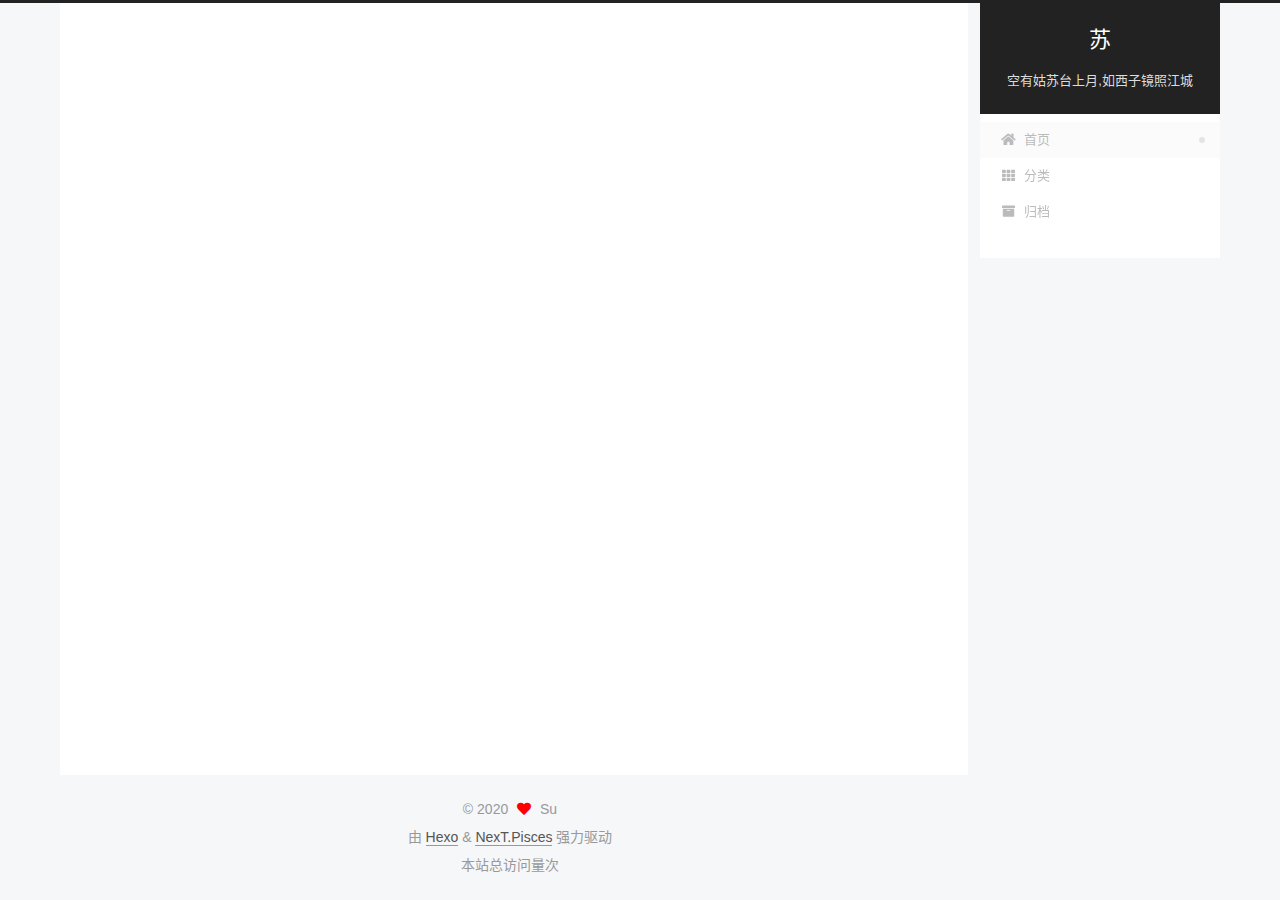
==== commit 15e2906e: "Site updated: 2020-09-25 16:17:20" ====
--- a/index.html
+++ b/index.html
@@ -22,9 +22,9 @@
 
   <meta name="description" content="人非要经历一番不同平时的劫难才能脱胎换骨,成为真正能解决问题的人">
 <meta property="og:type" content="website">
-<meta property="og:title" content="苏的blog">
+<meta property="og:title" content="苏">
 <meta property="og:url" content="http://example.com/index.html">
-<meta property="og:site_name" content="苏的blog">
+<meta property="og:site_name" content="苏">
 <meta property="og:description" content="人非要经历一番不同平时的劫难才能脱胎换骨,成为真正能解决问题的人">
 <meta property="og:locale" content="zh_CN">
 <meta property="article:author" content="Su">
@@ -44,7 +44,7 @@
   };
 </script>
 
-  <title>苏的blog</title>
+  <title>苏</title>
   
 
 
@@ -75,7 +75,7 @@
   </style>
 </noscript>
 
-<link rel="alternate" href="/atom.xml" title="苏的blog" type="application/atom+xml">
+<link rel="alternate" href="/atom.xml" title="苏" type="application/atom+xml">
 </head>
 
 <body itemscope itemtype="http://schema.org/WebPage">
@@ -96,7 +96,7 @@
 
     <a href="/" class="brand" rel="start">
       <span class="logo-line-before"><i></i></span>
-      <h1 class="site-title">苏的blog</h1>
+      <h1 class="site-title">苏</h1>
       <span class="logo-line-after"><i></i></span>
     </a>
       <p class="site-subtitle" itemprop="description">空有姑苏台上月,如西子镜照江城</p>
@@ -164,7 +164,7 @@
     </span>
 
     <span hidden itemprop="publisher" itemscope itemtype="http://schema.org/Organization">
-      <meta itemprop="name" content="苏的blog">
+      <meta itemprop="name" content="苏">
     </span>
       <header class="post-header">
         <h2 class="post-title" itemprop="name headline">
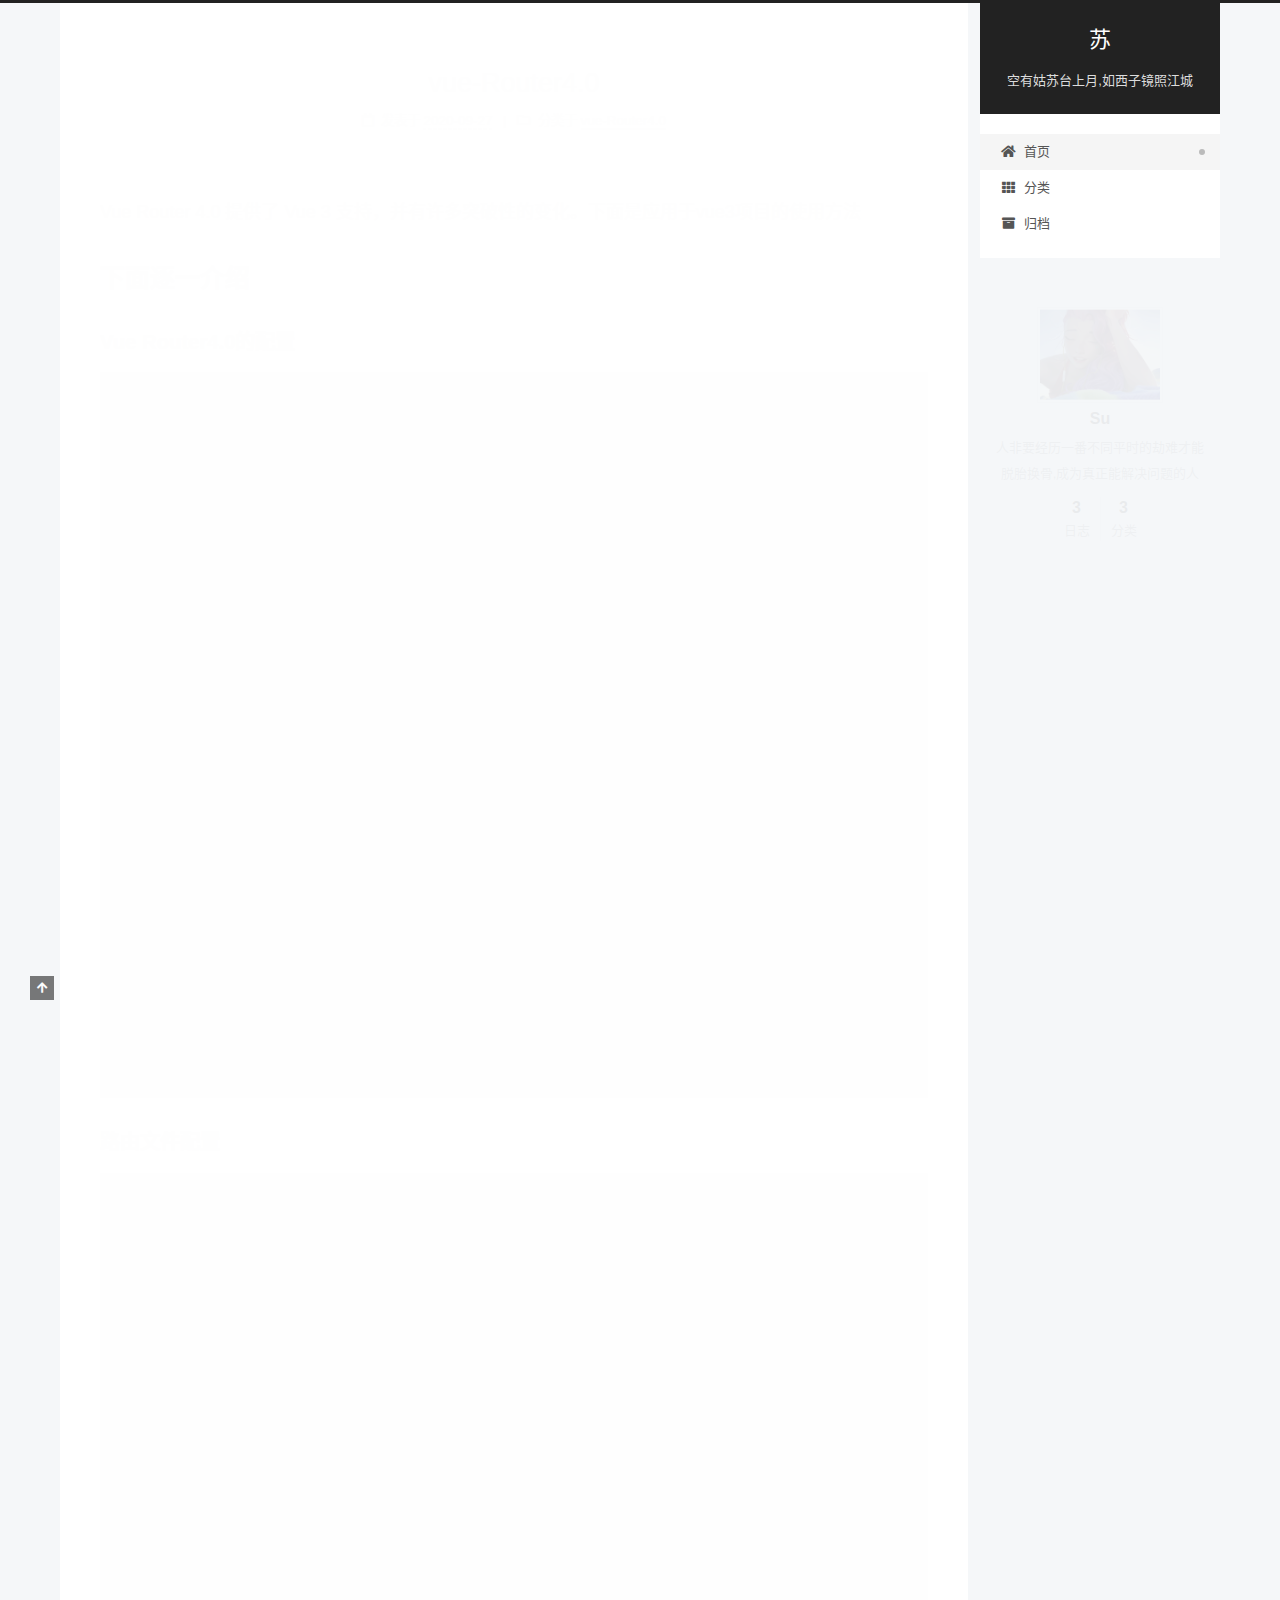
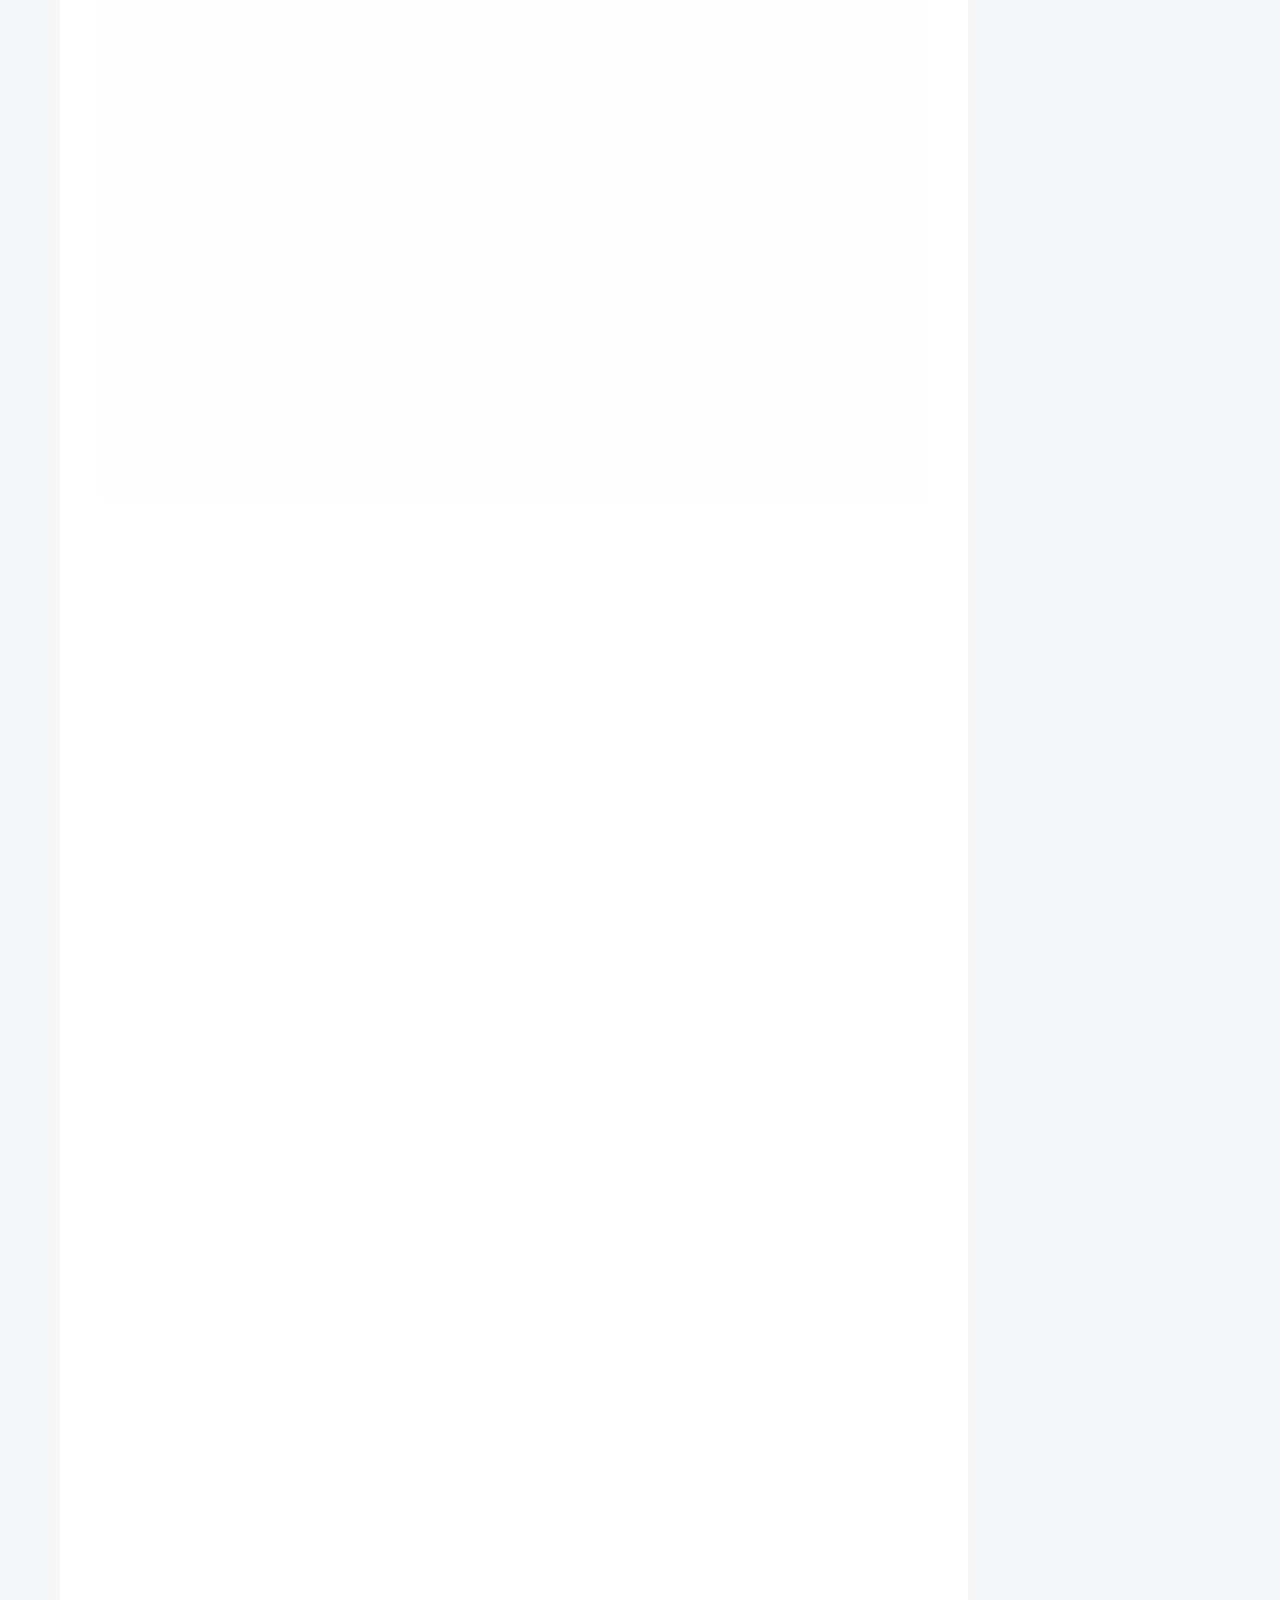
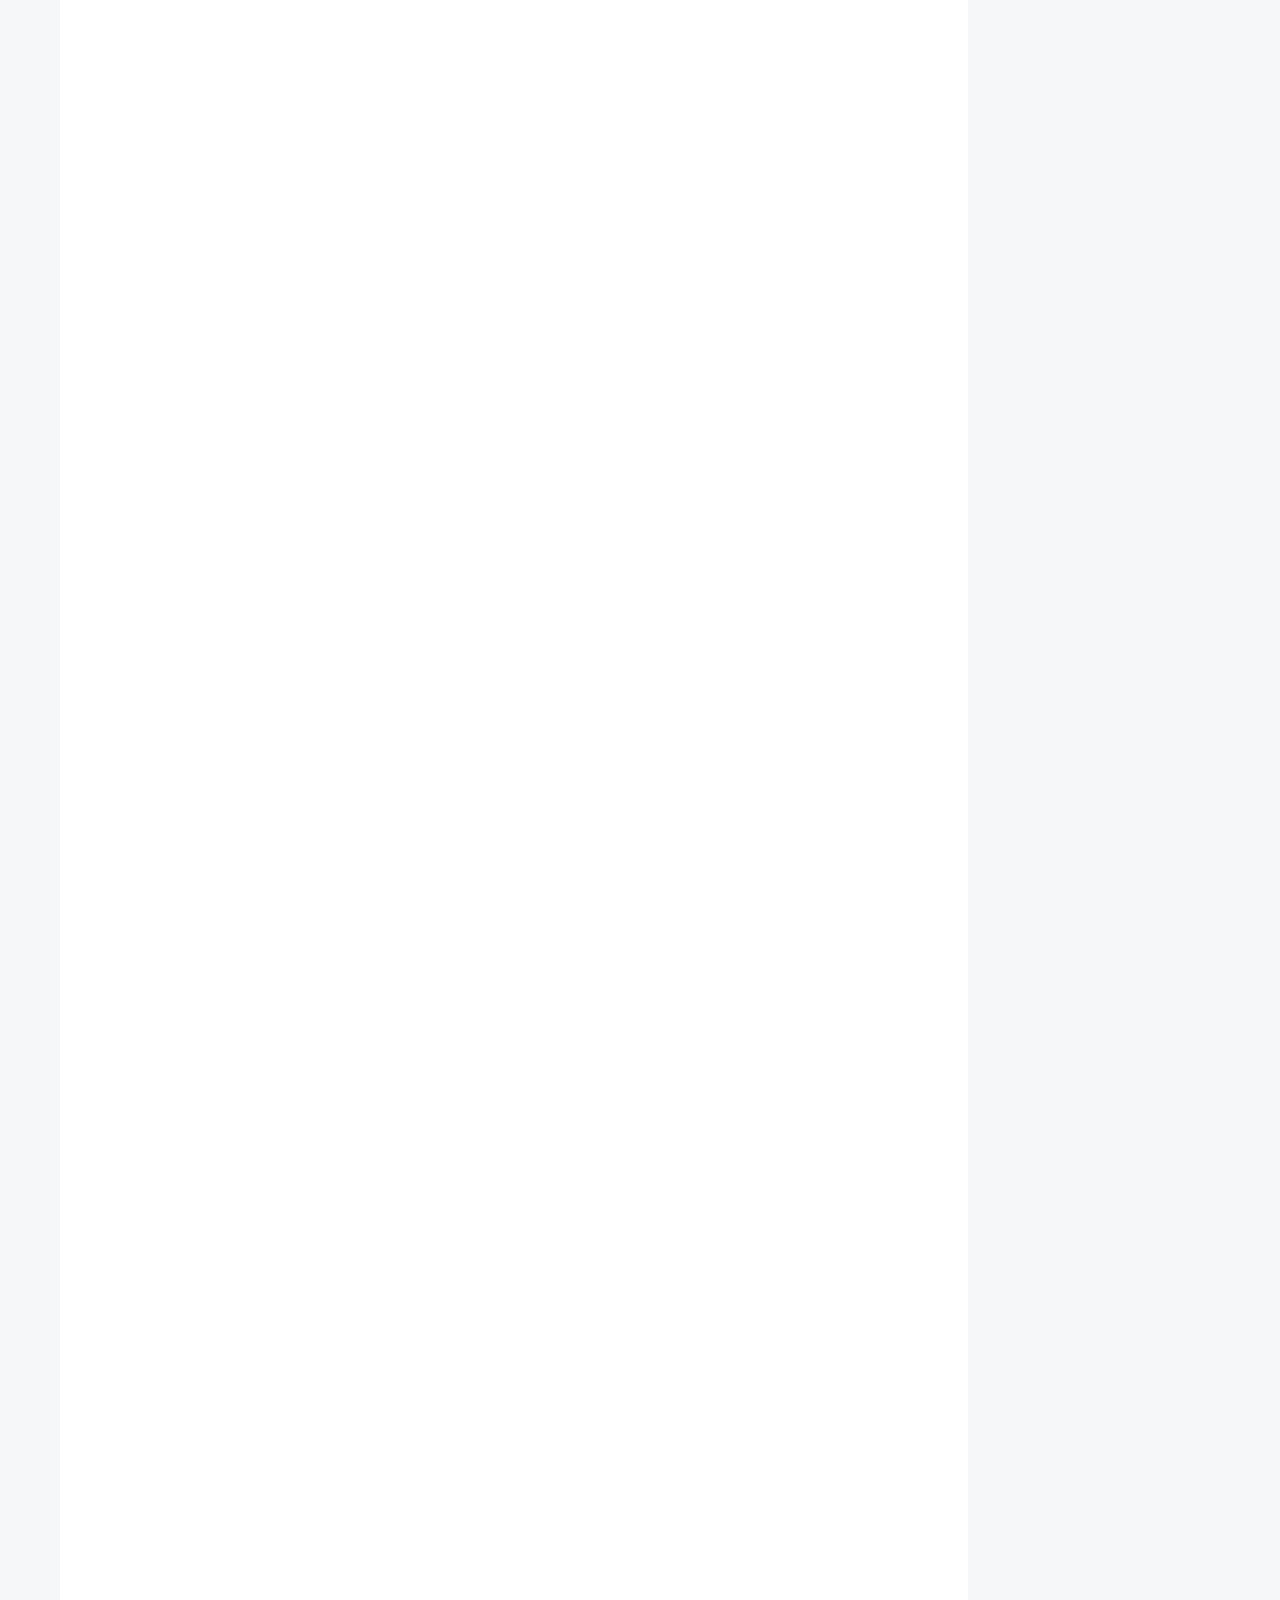
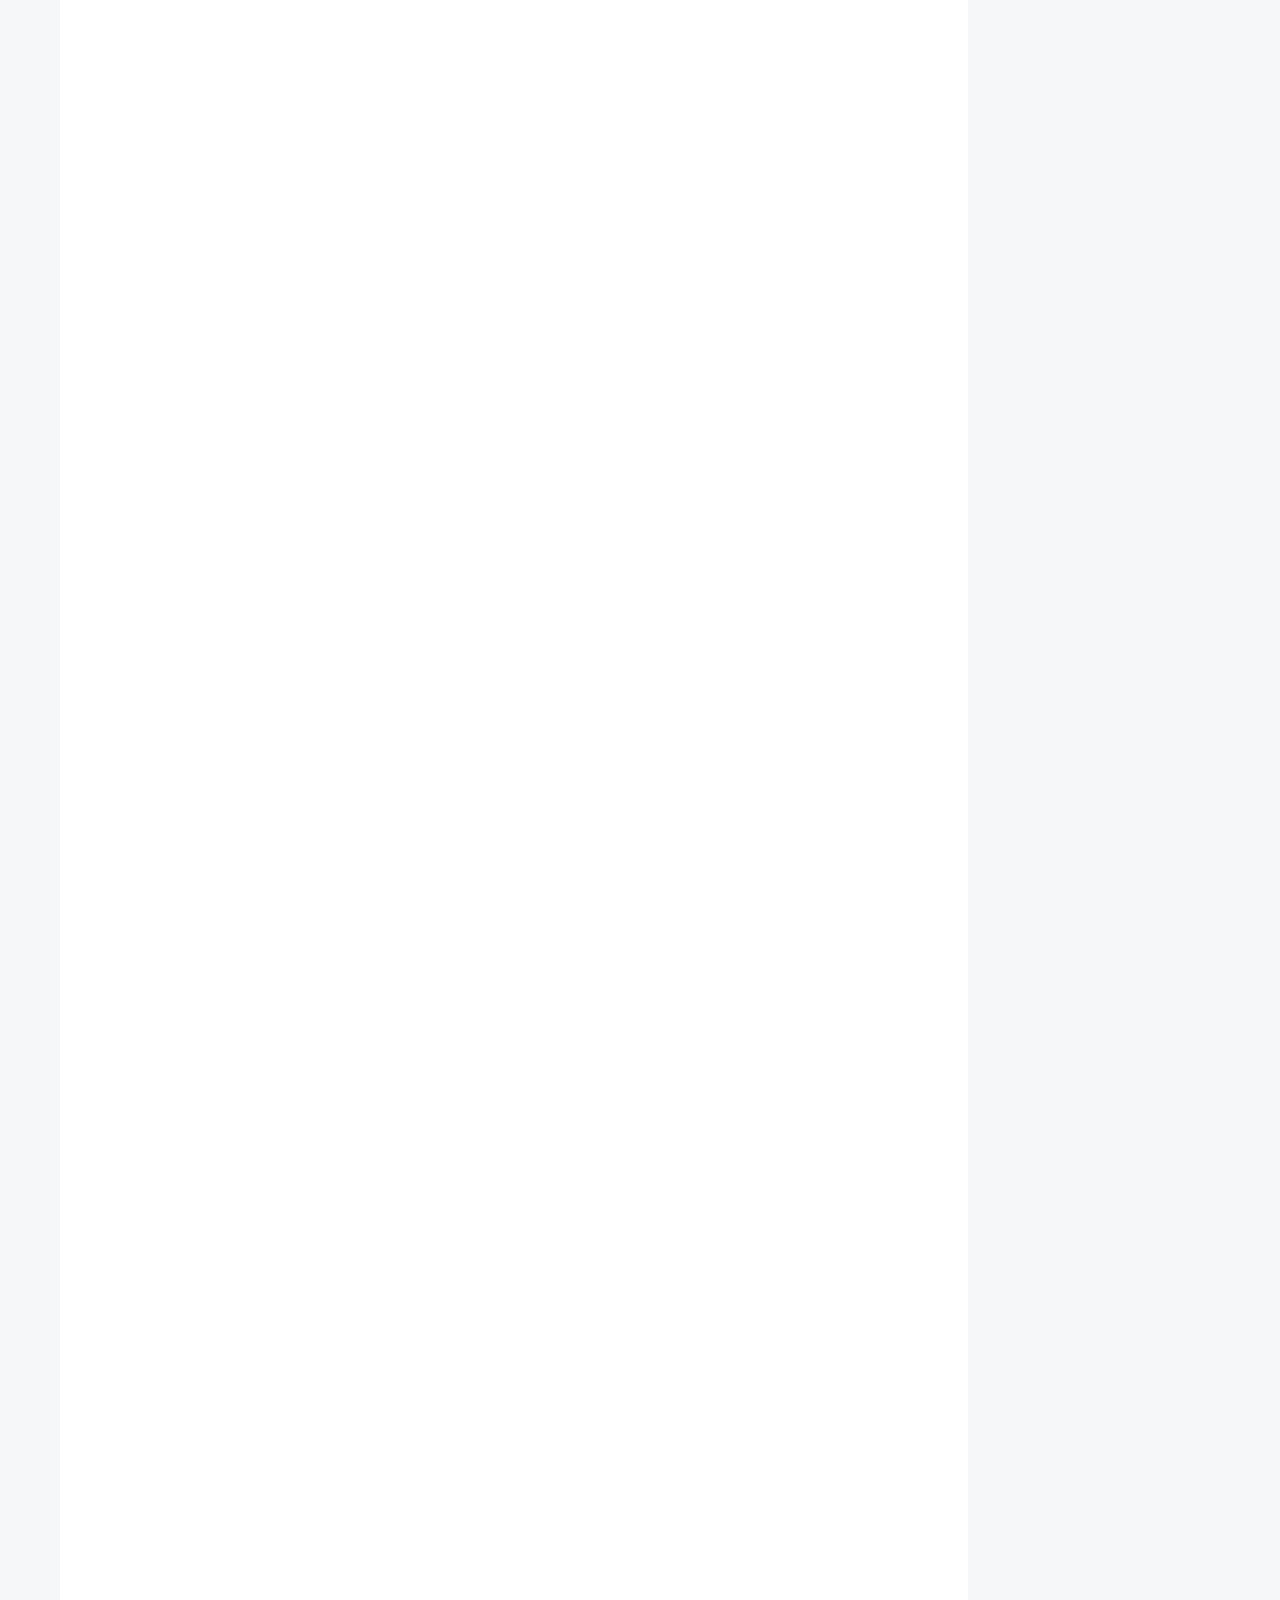
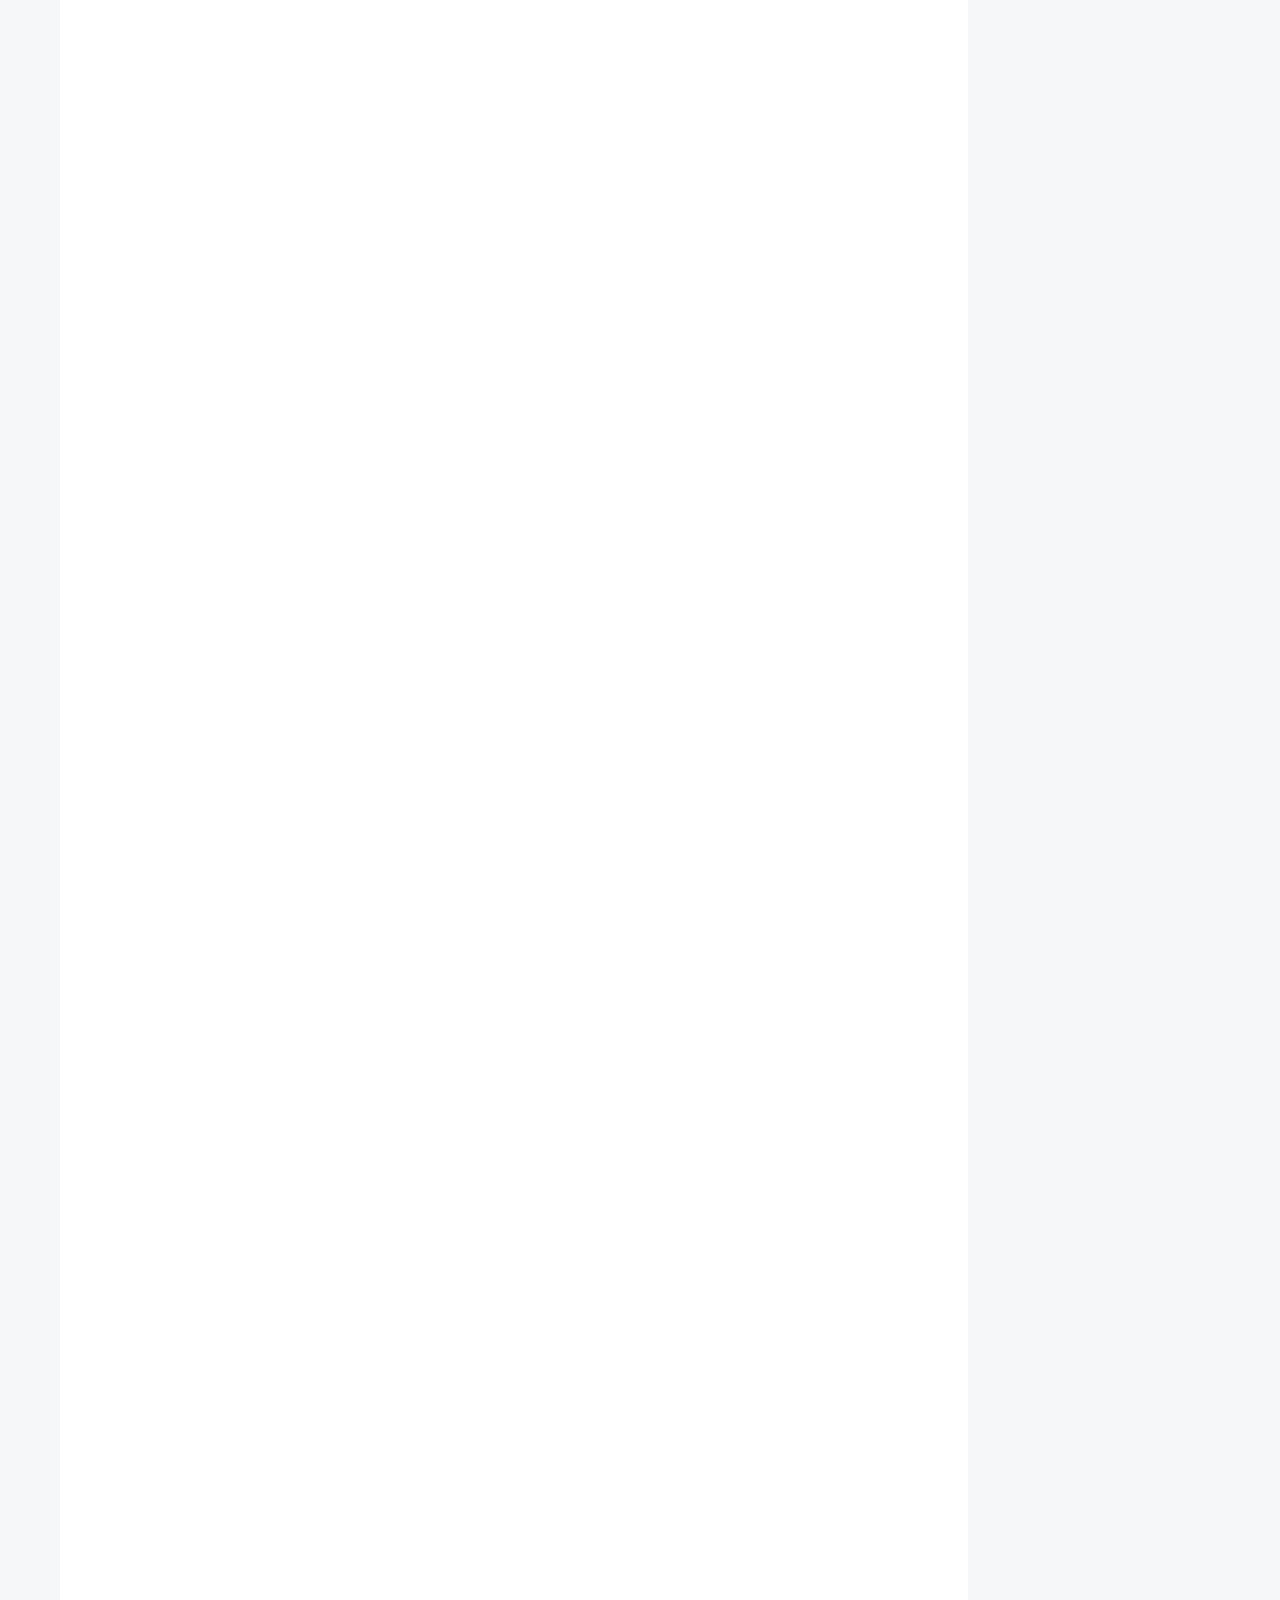
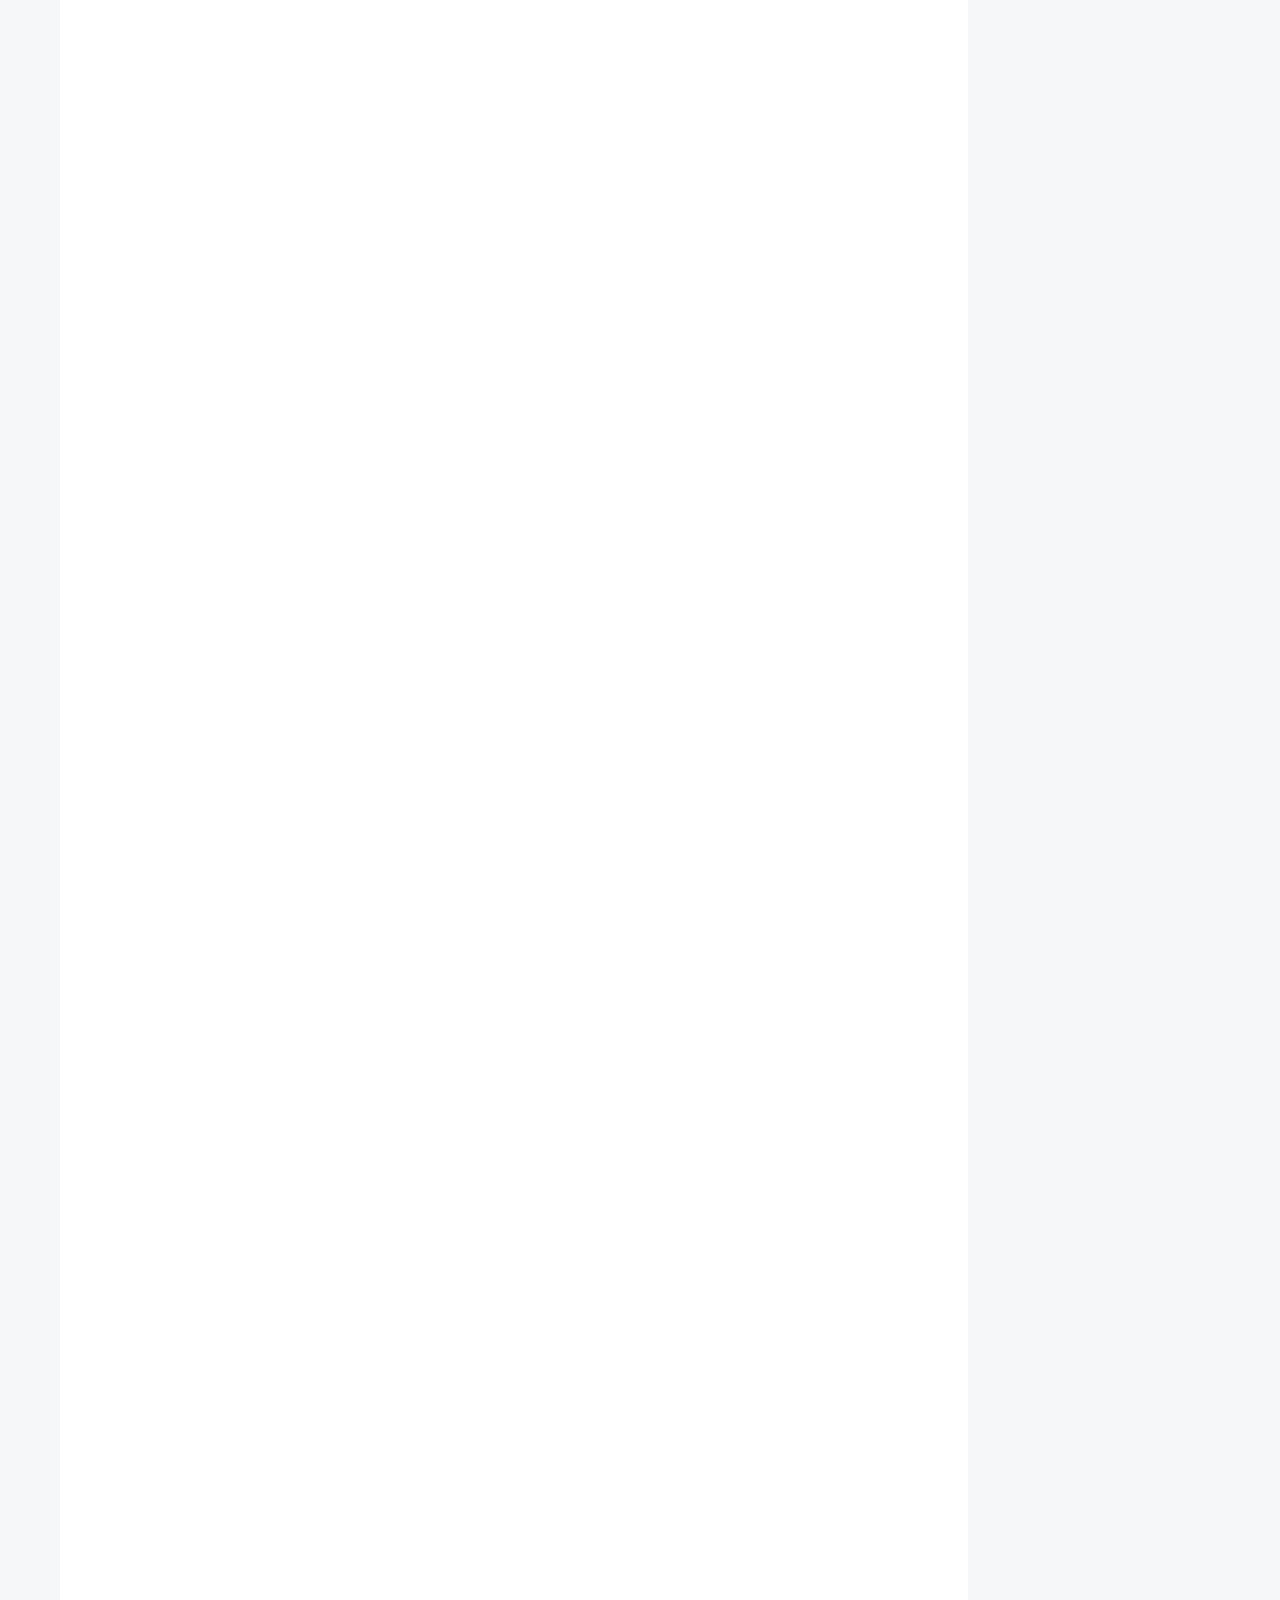
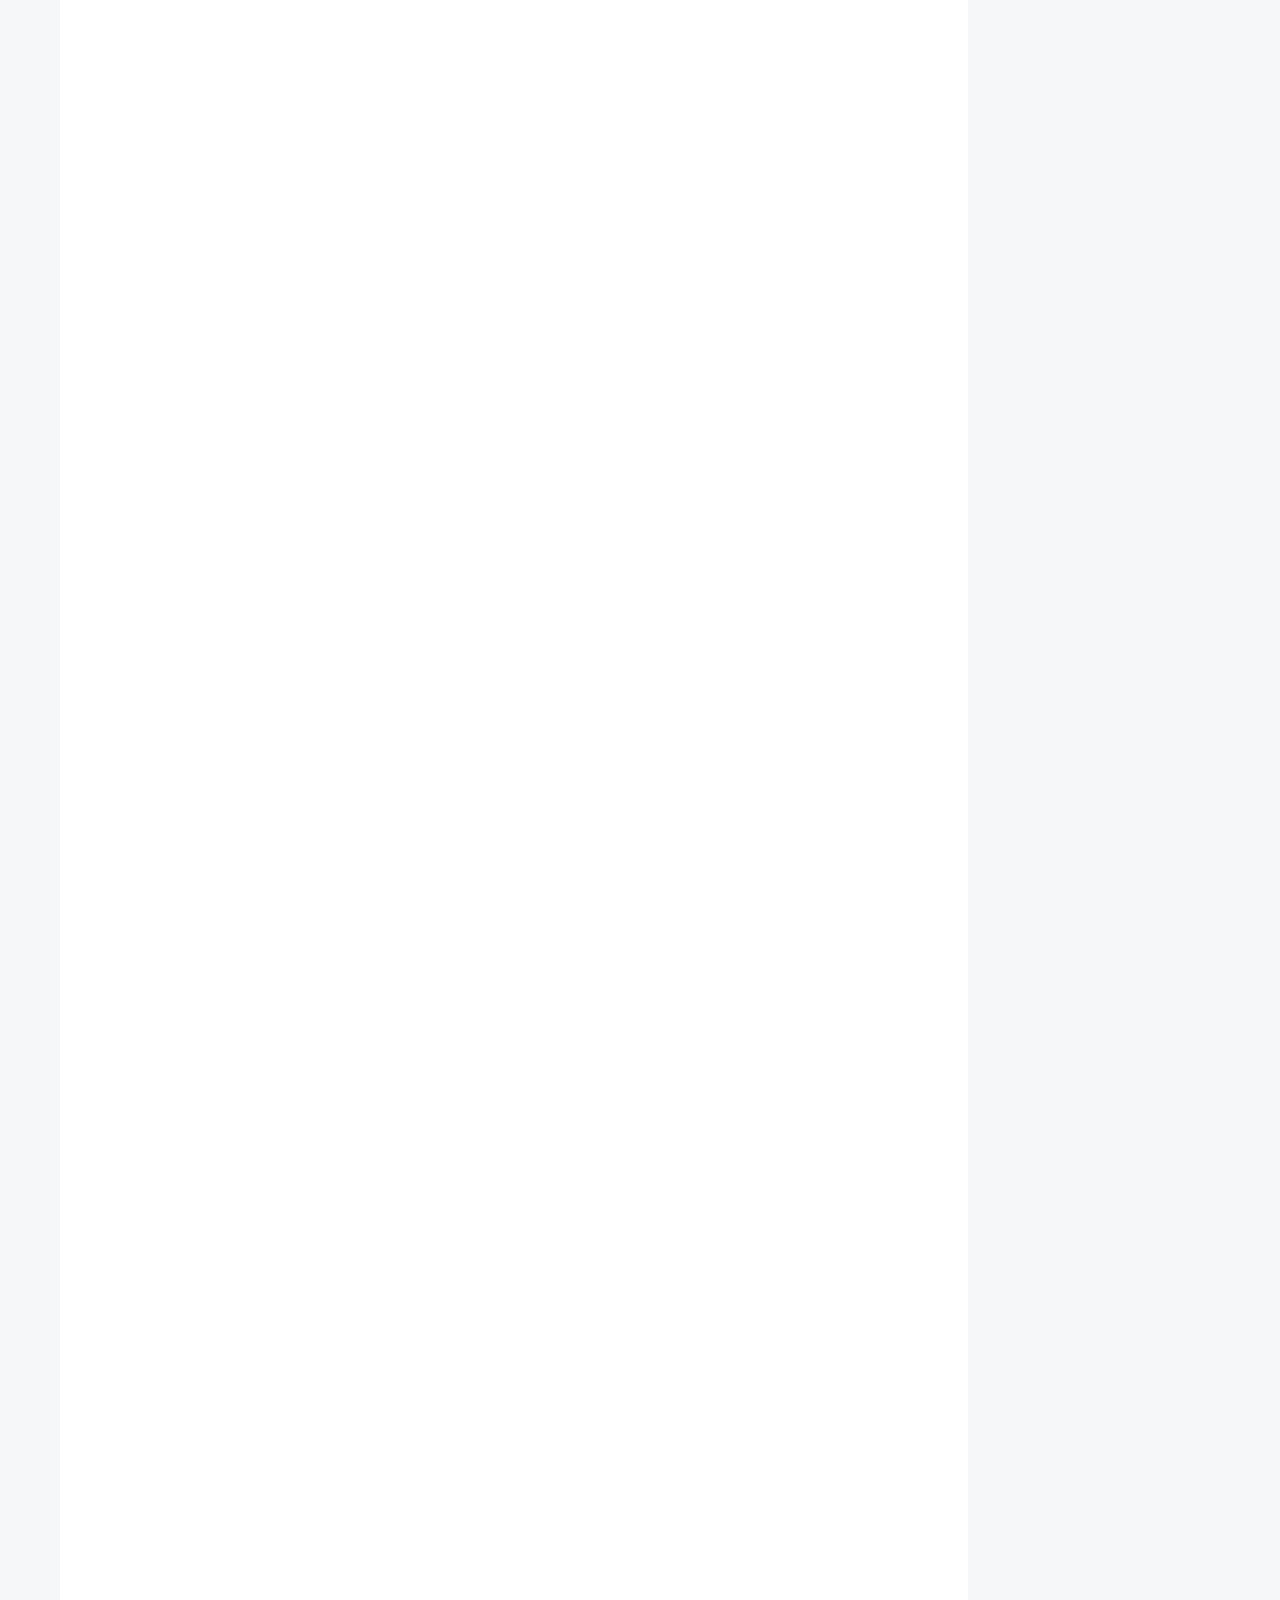
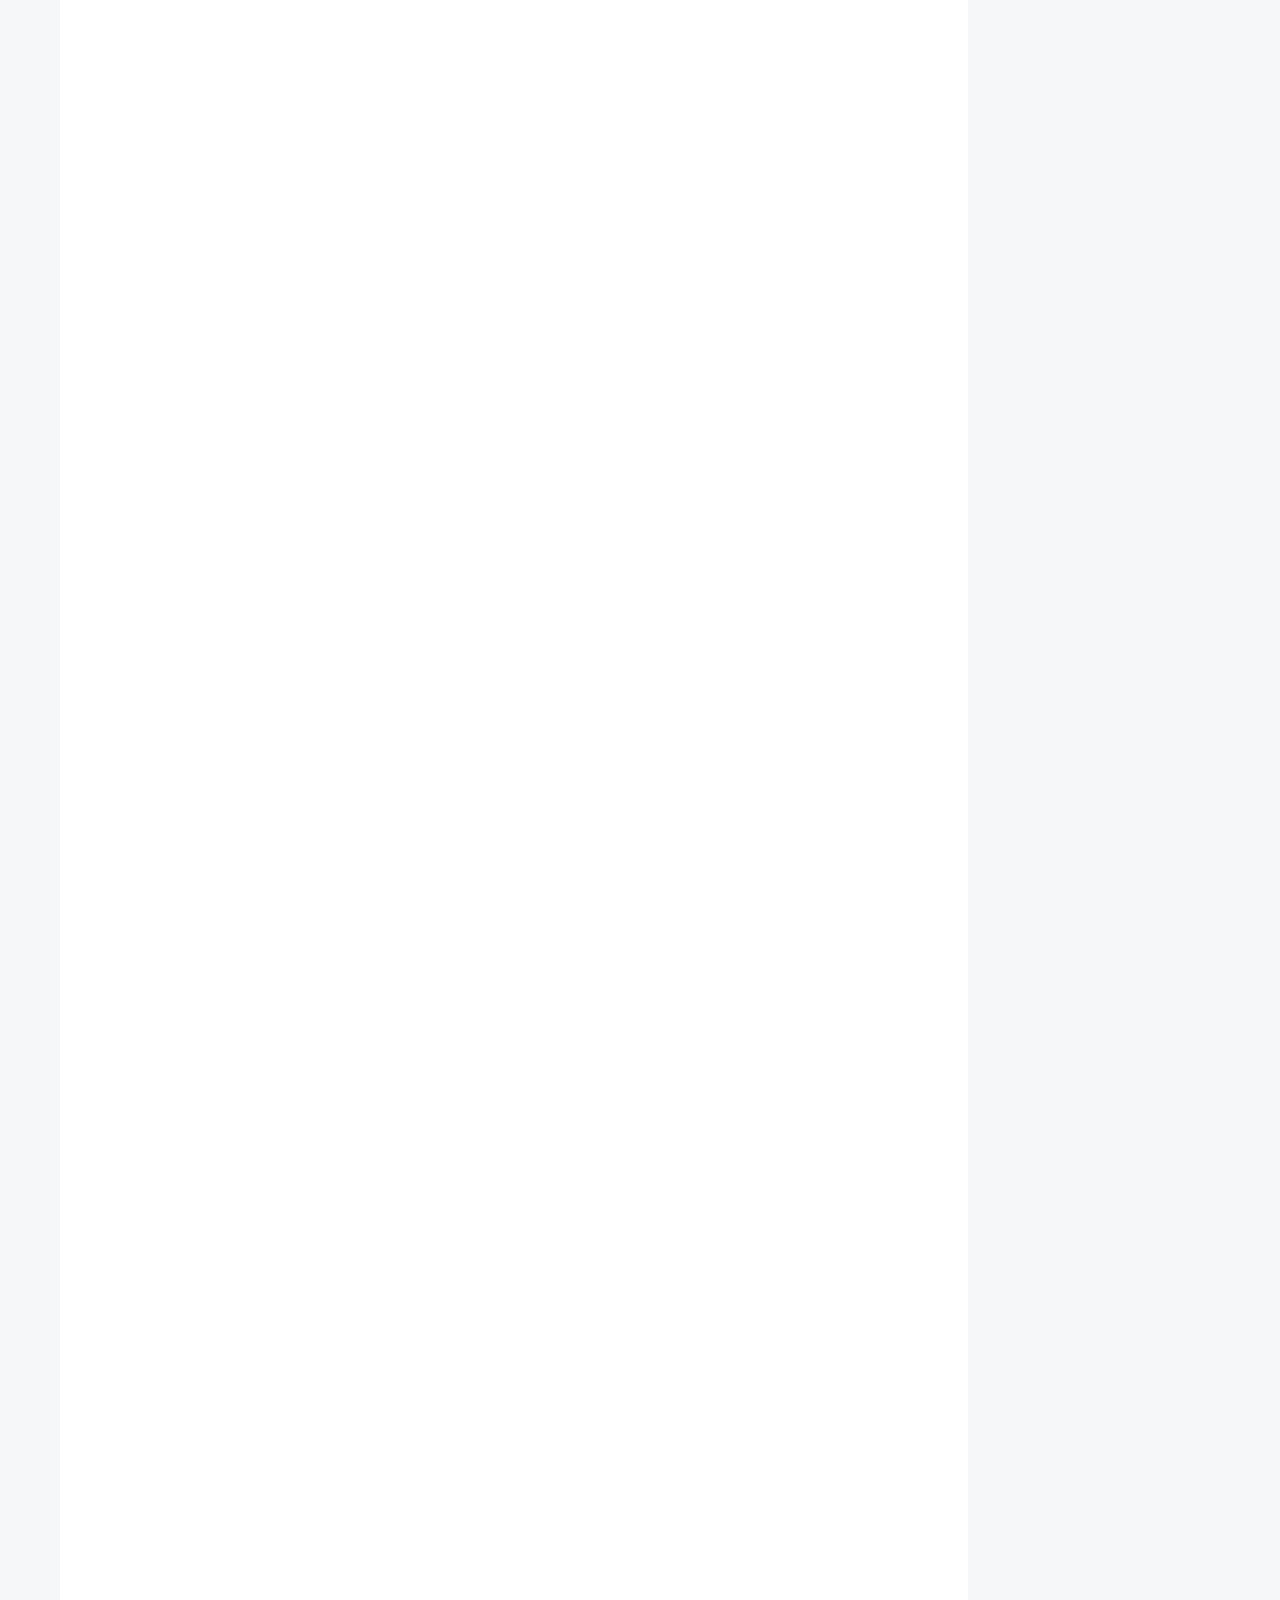
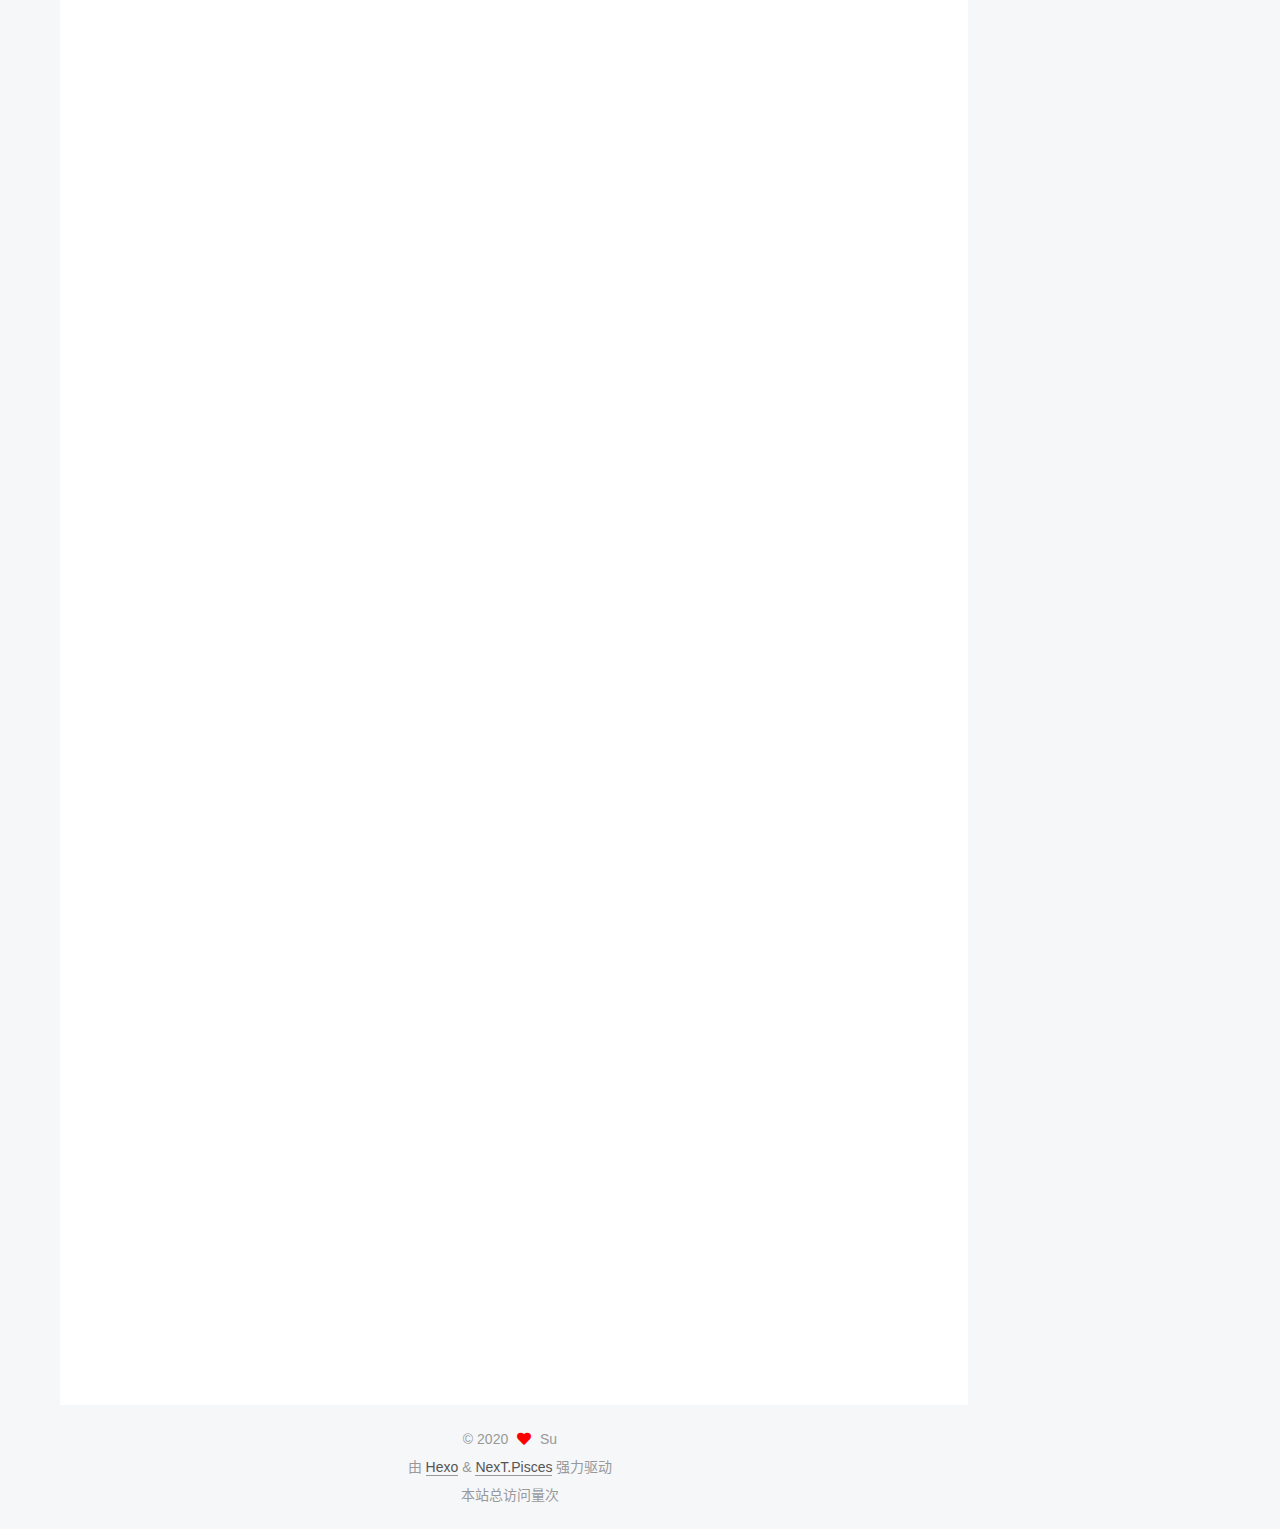
==== commit 48c38e36: "Site updated: 2020-09-27 16:49:26" ====
--- a/index.html
+++ b/index.html
@@ -155,7 +155,7 @@
   
   
   <article itemscope itemtype="http://schema.org/Article" class="post-block" lang="zh-CN">
-    <link itemprop="mainEntityOfPage" href="http://example.com/2020/09/25/hello-world/">
+    <link itemprop="mainEntityOfPage" href="http://example.com/2020/09/27/vue-Router4/">
 
     <span hidden itemprop="author" itemscope itemtype="http://schema.org/Person">
       <meta itemprop="image" content="/images/avatar.webp">
@@ -169,7 +169,7 @@
       <header class="post-header">
         <h2 class="post-title" itemprop="name headline">
           
-            <a href="/2020/09/25/hello-world/" class="post-title-link" itemprop="url">嗨，骚年</a>
+            <a href="/2020/09/27/vue-Router4/" class="post-title-link" itemprop="url">vue-Router4.0</a>
         </h2>
 
         <div class="post-meta">
@@ -180,7 +180,16 @@
               <span class="post-meta-item-text">发表于</span>
               
 
-              <time title="创建时间：2020-09-25 10:56:59 / 修改时间：16:13:22" itemprop="dateCreated datePublished" datetime="2020-09-25T10:56:59+08:00">2020-09-25</time>
+              <time title="创建时间：2020-09-27 16:13:27 / 修改时间：16:44:18" itemprop="dateCreated datePublished" datetime="2020-09-27T16:13:27+08:00">2020-09-27</time>
+            </span>
+            <span class="post-meta-item">
+              <span class="post-meta-item-icon">
+                <i class="far fa-folder"></i>
+              </span>
+              <span class="post-meta-item-text">分类于</span>
+                <span itemprop="about" itemscope itemtype="http://schema.org/Thing">
+                  <a href="/categories/vue-Router4-0/" itemprop="url" rel="index"><span itemprop="name">vue-Router4.0</span></a>
+                </span>
             </span>
 
           
@@ -194,7 +203,163 @@
     <div class="post-body" itemprop="articleBody">
 
       
-          <p>欢迎到来，目前只有一篇文章<br><img src="/2020/09/25/hello-world/1.jpg" alt="来张图片解解闷"></p>
+          <p>Vue Router 4.0 提供了 Vue 3 支持，并有许多突破性的变化。下面是应用于vue3项目的使用方法</p>
+<h2 id="下面逐一介绍"><a href="#下面逐一介绍" class="headerlink" title="下面逐一介绍"></a>下面逐一介绍</h2><h4 id="Vue-Router4-0的配置"><a href="#Vue-Router4-0的配置" class="headerlink" title="Vue Router4.0的配置"></a>Vue Router4.0的配置</h4><figure class="highlight javascript"><table><tr><td class="gutter"><pre><span class="line">1</span><br><span class="line">2</span><br><span class="line">3</span><br><span class="line">4</span><br><span class="line">5</span><br><span class="line">6</span><br><span class="line">7</span><br><span class="line">8</span><br><span class="line">9</span><br><span class="line">10</span><br><span class="line">11</span><br><span class="line">12</span><br><span class="line">13</span><br><span class="line">14</span><br><span class="line">15</span><br><span class="line">16</span><br><span class="line">17</span><br><span class="line">18</span><br><span class="line">19</span><br><span class="line">20</span><br><span class="line">21</span><br><span class="line">22</span><br><span class="line">23</span><br><span class="line">24</span><br><span class="line">25</span><br><span class="line">26</span><br><span class="line">27</span><br><span class="line">28</span><br></pre></td><td class="code"><pre><span class="line"><span class="comment">// Vue Router会将更新和离开保护作为公开API函数公开</span></span><br><span class="line"><span class="keyword">import</span> &#123; useRouter, useRoute, onBeforeRouteLeave, onBeforeRouteUpdate &#125; <span class="keyword">from</span> <span class="string">&quot;vue-router&quot;</span>;</span><br><span class="line"><span class="keyword">export</span> <span class="keyword">default</span> defineComponent(&#123;</span><br><span class="line">    setup() &#123;</span><br><span class="line">        <span class="comment">// 定义的router和route的用法跟vue2的一样</span></span><br><span class="line">        <span class="keyword">const</span> router = useRouter();</span><br><span class="line">        <span class="keyword">const</span> route = useRoute();</span><br><span class="line">        <span class="built_in">console</span>.log(route.path, route.query);</span><br><span class="line">        <span class="function"><span class="keyword">function</span> <span class="title">pushWithQuery</span>(<span class="params">query</span>) </span>&#123;</span><br><span class="line">            router.push(&#123;</span><br><span class="line">                name: <span class="string">&#x27;search&#x27;</span>,</span><br><span class="line">                query: &#123;</span><br><span class="line">                ...route.query,</span><br><span class="line">                &#125;,</span><br><span class="line">            &#125;)</span><br><span class="line">        &#125;</span><br><span class="line">        <span class="comment">// 离开该组件的对应路由时调用</span></span><br><span class="line">        onBeforeRouteLeave(<span class="function">(<span class="params">to, <span class="keyword">from</span></span>) =&gt;</span> &#123;</span><br><span class="line">            <span class="built_in">console</span>.log(to, <span class="keyword">from</span>);</span><br><span class="line">        &#125;);</span><br><span class="line">        <span class="comment">// 在当前路由改变,但是该组件被复用时调用</span></span><br><span class="line">        onBeforeRouteUpdate(<span class="function">(<span class="params">to, <span class="keyword">from</span></span>) =&gt;</span> &#123;</span><br><span class="line">            <span class="built_in">console</span>.log(to, <span class="keyword">from</span>);</span><br><span class="line">        &#125;);</span><br><span class="line">        <span class="comment">// return 可以在template里使用</span></span><br><span class="line">        <span class="keyword">return</span> &#123; route &#125;</span><br><span class="line">    &#125;</span><br><span class="line">&#125;)</span><br></pre></td></tr></table></figure>
+<h4 id="路由文件配置"><a href="#路由文件配置" class="headerlink" title="路由文件配置"></a>路由文件配置</h4><figure class="highlight javascript"><table><tr><td class="gutter"><pre><span class="line">1</span><br><span class="line">2</span><br><span class="line">3</span><br><span class="line">4</span><br><span class="line">5</span><br><span class="line">6</span><br><span class="line">7</span><br><span class="line">8</span><br><span class="line">9</span><br><span class="line">10</span><br><span class="line">11</span><br><span class="line">12</span><br><span class="line">13</span><br><span class="line">14</span><br><span class="line">15</span><br><span class="line">16</span><br><span class="line">17</span><br><span class="line">18</span><br><span class="line">19</span><br><span class="line">20</span><br><span class="line">21</span><br><span class="line">22</span><br><span class="line">23</span><br><span class="line">24</span><br><span class="line">25</span><br><span class="line">26</span><br><span class="line">27</span><br><span class="line">28</span><br><span class="line">29</span><br><span class="line">30</span><br><span class="line">31</span><br><span class="line">32</span><br><span class="line">33</span><br><span class="line">34</span><br><span class="line">35</span><br><span class="line">36</span><br></pre></td><td class="code"><pre><span class="line"><span class="comment">// router/index.ts</span></span><br><span class="line"><span class="keyword">import</span> &#123; createRouter, createWebHistory, RouteRecordRaw &#125; <span class="keyword">from</span> <span class="string">&quot;vue-router&quot;</span>;</span><br><span class="line"><span class="keyword">import</span> Home <span class="keyword">from</span> <span class="string">&quot;../views/Home.vue&quot;</span>;</span><br><span class="line"></span><br><span class="line"><span class="keyword">const</span> routes: <span class="built_in">Array</span>&lt;RouteRecordRaw&gt; = [</span><br><span class="line">  &#123;</span><br><span class="line">    path: <span class="string">&quot;/&quot;</span>,</span><br><span class="line">    name: <span class="string">&quot;Home&quot;</span>,</span><br><span class="line">    component: Home</span><br><span class="line">  &#125;,</span><br><span class="line">  &#123;</span><br><span class="line">    path: <span class="string">&quot;/about&quot;</span>,</span><br><span class="line">    name: <span class="string">&quot;About&quot;</span>,</span><br><span class="line">    <span class="comment">// route level code-splitting</span></span><br><span class="line">    <span class="comment">// this generates a separate chunk (about.[hash].js) for this route</span></span><br><span class="line">    <span class="comment">// which is lazy-loaded when the route is visited.</span></span><br><span class="line">    component: <span class="function">() =&gt;</span></span><br><span class="line">      <span class="keyword">import</span>(<span class="comment">/* webpackChunkName: &quot;about&quot; */</span> <span class="string">&quot;../views/About.vue&quot;</span>)</span><br><span class="line">  &#125;</span><br><span class="line">];</span><br><span class="line"></span><br><span class="line"><span class="keyword">const</span> router = createRouter(&#123;</span><br><span class="line">  history: createWebHistory(process.env.BASE_URL),</span><br><span class="line">  routes,</span><br><span class="line">  <span class="comment">// 使用后退/前进按钮导航时，返回将会导致类似本机的行为</span></span><br><span class="line">  scrollBehavior(to, <span class="keyword">from</span>, savedPosition) &#123;</span><br><span class="line">    <span class="keyword">if</span> (savedPosition) &#123;</span><br><span class="line">      <span class="keyword">return</span> savedPosition;</span><br><span class="line">    &#125; <span class="keyword">else</span> &#123;</span><br><span class="line">      <span class="keyword">return</span> &#123;</span><br><span class="line">        top: <span class="number">0</span></span><br><span class="line">      &#125;;</span><br><span class="line">    &#125;</span><br><span class="line">  &#125;</span><br><span class="line">&#125;);</span><br><span class="line"><span class="keyword">export</span> <span class="keyword">default</span> router;</span><br></pre></td></tr></table></figure>
+
+      
+    </div>
+
+    
+    
+    
+      <footer class="post-footer">
+        <div class="post-eof"></div>
+      </footer>
+  </article>
+  
+  
+  
+
+      
+  
+  
+  <article itemscope itemtype="http://schema.org/Article" class="post-block" lang="zh-CN">
+    <link itemprop="mainEntityOfPage" href="http://example.com/2020/09/27/vuex4/">
+
+    <span hidden itemprop="author" itemscope itemtype="http://schema.org/Person">
+      <meta itemprop="image" content="/images/avatar.webp">
+      <meta itemprop="name" content="Su">
+      <meta itemprop="description" content="人非要经历一番不同平时的劫难才能脱胎换骨,成为真正能解决问题的人">
+    </span>
+
+    <span hidden itemprop="publisher" itemscope itemtype="http://schema.org/Organization">
+      <meta itemprop="name" content="苏">
+    </span>
+      <header class="post-header">
+        <h2 class="post-title" itemprop="name headline">
+          
+            <a href="/2020/09/27/vuex4/" class="post-title-link" itemprop="url">vuex4.0</a>
+        </h2>
+
+        <div class="post-meta">
+            <span class="post-meta-item">
+              <span class="post-meta-item-icon">
+                <i class="far fa-calendar"></i>
+              </span>
+              <span class="post-meta-item-text">发表于</span>
+              
+
+              <time title="创建时间：2020-09-27 15:46:49 / 修改时间：16:44:13" itemprop="dateCreated datePublished" datetime="2020-09-27T15:46:49+08:00">2020-09-27</time>
+            </span>
+            <span class="post-meta-item">
+              <span class="post-meta-item-icon">
+                <i class="far fa-folder"></i>
+              </span>
+              <span class="post-meta-item-text">分类于</span>
+                <span itemprop="about" itemscope itemtype="http://schema.org/Thing">
+                  <a href="/categories/vuex4-0/" itemprop="url" rel="index"><span itemprop="name">vuex4.0</span></a>
+                </span>
+            </span>
+
+          
+
+        </div>
+      </header>
+
+    
+    
+    
+    <div class="post-body" itemprop="articleBody">
+
+      
+          <p>Vuex 4.0 提供了 Vue 3 支持，并有许多突破性的变化。下面是应用于vue3项目的模块化配置及使用方法</p>
+<h2 id="下面逐一介绍"><a href="#下面逐一介绍" class="headerlink" title="下面逐一介绍"></a>下面逐一介绍</h2><h4 id="vuex4-0的配置"><a href="#vuex4-0的配置" class="headerlink" title="vuex4.0的配置"></a>vuex4.0的配置</h4><figure class="highlight javascript"><table><tr><td class="gutter"><pre><span class="line">1</span><br><span class="line">2</span><br><span class="line">3</span><br><span class="line">4</span><br><span class="line">5</span><br><span class="line">6</span><br><span class="line">7</span><br><span class="line">8</span><br><span class="line">9</span><br><span class="line">10</span><br><span class="line">11</span><br><span class="line">12</span><br><span class="line">13</span><br><span class="line">14</span><br><span class="line">15</span><br><span class="line">16</span><br><span class="line">17</span><br><span class="line">18</span><br><span class="line">19</span><br><span class="line">20</span><br><span class="line">21</span><br><span class="line">22</span><br><span class="line">23</span><br></pre></td><td class="code"><pre><span class="line"><span class="comment">// 在store/modules下新建个base.ts的文件,内容如下,如果你vuex使用较多，可以多建几个这样类型的文件</span></span><br><span class="line">interface State &#123;</span><br><span class="line">  obj: object;</span><br><span class="line">  str: string;</span><br><span class="line">&#125;</span><br><span class="line"><span class="keyword">const</span> state = &#123;</span><br><span class="line">  obj: &#123; <span class="attr">name</span>: <span class="string">&quot;小王&quot;</span> &#125;,</span><br><span class="line">  str: <span class="string">&quot;xxxx&quot;</span></span><br><span class="line">&#125;;</span><br><span class="line"><span class="keyword">const</span> mutations = &#123;</span><br><span class="line">  SET_OBJ(state: State, <span class="attr">value</span>: object) &#123;</span><br><span class="line">    state.obj = value;</span><br><span class="line">  &#125;,</span><br><span class="line">  SET_STR(state: State, <span class="attr">value</span>: string) &#123;</span><br><span class="line">    state.str = value;</span><br><span class="line">  &#125;</span><br><span class="line">&#125;;</span><br><span class="line"><span class="keyword">const</span> actions = &#123;&#125;;</span><br><span class="line"><span class="keyword">export</span> <span class="keyword">default</span> &#123;</span><br><span class="line">  state,</span><br><span class="line">  mutations,</span><br><span class="line">  actions</span><br><span class="line">&#125;;</span><br></pre></td></tr></table></figure>
+<figure class="highlight javascript"><table><tr><td class="gutter"><pre><span class="line">1</span><br><span class="line">2</span><br><span class="line">3</span><br><span class="line">4</span><br><span class="line">5</span><br><span class="line">6</span><br><span class="line">7</span><br><span class="line">8</span><br><span class="line">9</span><br><span class="line">10</span><br></pre></td><td class="code"><pre><span class="line"><span class="comment">// 在store/modules下新建个index.ts的文件,内容如下</span></span><br><span class="line"><span class="keyword">const</span> files = <span class="built_in">require</span>.context(<span class="string">&quot;.&quot;</span>, <span class="literal">false</span>, <span class="regexp">/\.ts$/</span>);</span><br><span class="line"><span class="keyword">const</span> modules = &#123;&#125;;</span><br><span class="line"></span><br><span class="line">files.keys().forEach(<span class="function"><span class="params">key</span> =&gt;</span> &#123;</span><br><span class="line">  <span class="keyword">if</span> (key === <span class="string">&quot;./index.ts&quot;</span>) <span class="keyword">return</span>;</span><br><span class="line">  modules[key.replace(<span class="regexp">/(\.\/|\.ts)/g</span>, <span class="string">&quot;&quot;</span>)] = files(key).default;</span><br><span class="line">&#125;);</span><br><span class="line"></span><br><span class="line"><span class="keyword">export</span> <span class="keyword">default</span> modules;</span><br></pre></td></tr></table></figure>
+<figure class="highlight javascript"><table><tr><td class="gutter"><pre><span class="line">1</span><br><span class="line">2</span><br><span class="line">3</span><br><span class="line">4</span><br><span class="line">5</span><br><span class="line">6</span><br><span class="line">7</span><br></pre></td><td class="code"><pre><span class="line"><span class="comment">// 在store下新建个index.ts的文件,内容如下</span></span><br><span class="line"><span class="keyword">import</span> &#123; createStore &#125; <span class="keyword">from</span> <span class="string">&quot;vuex&quot;</span>;</span><br><span class="line"><span class="keyword">import</span> modules <span class="keyword">from</span> <span class="string">&quot;./modules&quot;</span>;</span><br><span class="line"></span><br><span class="line"><span class="keyword">export</span> <span class="keyword">default</span> createStore(&#123;</span><br><span class="line">  modules</span><br><span class="line">&#125;);</span><br></pre></td></tr></table></figure>
+<h4 id="vuex4-0的使用"><a href="#vuex4-0的使用" class="headerlink" title="vuex4.0的使用"></a>vuex4.0的使用</h4><figure class="highlight javascript"><table><tr><td class="gutter"><pre><span class="line">1</span><br><span class="line">2</span><br><span class="line">3</span><br><span class="line">4</span><br><span class="line">5</span><br><span class="line">6</span><br><span class="line">7</span><br><span class="line">8</span><br><span class="line">9</span><br><span class="line">10</span><br><span class="line">11</span><br><span class="line">12</span><br><span class="line">13</span><br><span class="line">14</span><br><span class="line">15</span><br><span class="line">16</span><br><span class="line">17</span><br><span class="line">18</span><br><span class="line">19</span><br><span class="line">20</span><br><span class="line">21</span><br><span class="line">22</span><br><span class="line">23</span><br><span class="line">24</span><br><span class="line">25</span><br><span class="line">26</span><br><span class="line">27</span><br></pre></td><td class="code"><pre><span class="line"><span class="keyword">import</span> &#123; useStore &#125; <span class="keyword">from</span> <span class="string">&quot;vuex&quot;</span>; <span class="comment">// vuex</span></span><br><span class="line"><span class="keyword">export</span> <span class="keyword">default</span> defineComponent(&#123;</span><br><span class="line">  components: &#123;</span><br><span class="line">    HelloWorld</span><br><span class="line">  &#125;,</span><br><span class="line">  setup() &#123;</span><br><span class="line">    <span class="comment">// store</span></span><br><span class="line">    <span class="keyword">const</span> store = useStore();</span><br><span class="line">    <span class="keyword">const</span> storeStr = computed(<span class="function">() =&gt;</span> &#123;</span><br><span class="line">      <span class="keyword">return</span> store.state.base.str;</span><br><span class="line">    &#125;);</span><br><span class="line">    <span class="keyword">const</span> storeobj = computed(<span class="function">() =&gt;</span> &#123;</span><br><span class="line">      <span class="keyword">return</span> store.state.base.obj;</span><br><span class="line">    &#125;);</span><br><span class="line">    <span class="comment">// 挂载后</span></span><br><span class="line">    onMounted(<span class="function">() =&gt;</span> &#123;</span><br><span class="line">      <span class="built_in">setTimeout</span>(<span class="function">() =&gt;</span> &#123;</span><br><span class="line">        store.commit(<span class="string">&quot;SET_STR&quot;</span>, <span class="string">&quot;str改变了&quot;</span>);</span><br><span class="line">        store.commit(<span class="string">&quot;SET_OBJ&quot;</span>, &#123; <span class="attr">name</span>: <span class="string">&quot;obj改变了&quot;</span> &#125;);</span><br><span class="line">      &#125;, <span class="number">5000</span>);</span><br><span class="line">    &#125;);</span><br><span class="line">    <span class="keyword">return</span> &#123;</span><br><span class="line">      storeStr,</span><br><span class="line">      storeobj</span><br><span class="line">    &#125;;</span><br><span class="line">  &#125;</span><br><span class="line">&#125;);</span><br></pre></td></tr></table></figure>
+
+      
+    </div>
+
+    
+    
+    
+      <footer class="post-footer">
+        <div class="post-eof"></div>
+      </footer>
+  </article>
+  
+  
+  
+
+      
+  
+  
+  <article itemscope itemtype="http://schema.org/Article" class="post-block" lang="zh-CN">
+    <link itemprop="mainEntityOfPage" href="http://example.com/2020/09/25/vue3/">
+
+    <span hidden itemprop="author" itemscope itemtype="http://schema.org/Person">
+      <meta itemprop="image" content="/images/avatar.webp">
+      <meta itemprop="name" content="Su">
+      <meta itemprop="description" content="人非要经历一番不同平时的劫难才能脱胎换骨,成为真正能解决问题的人">
+    </span>
+
+    <span hidden itemprop="publisher" itemscope itemtype="http://schema.org/Organization">
+      <meta itemprop="name" content="苏">
+    </span>
+      <header class="post-header">
+        <h2 class="post-title" itemprop="name headline">
+          
+            <a href="/2020/09/25/vue3/" class="post-title-link" itemprop="url">vue3</a>
+        </h2>
+
+        <div class="post-meta">
+            <span class="post-meta-item">
+              <span class="post-meta-item-icon">
+                <i class="far fa-calendar"></i>
+              </span>
+              <span class="post-meta-item-text">发表于</span>
+
+              <time title="创建时间：2020-09-25 11:43:24" itemprop="dateCreated datePublished" datetime="2020-09-25T11:43:24+08:00">2020-09-25</time>
+            </span>
+              <span class="post-meta-item">
+                <span class="post-meta-item-icon">
+                  <i class="far fa-calendar-check"></i>
+                </span>
+                <span class="post-meta-item-text">更新于</span>
+                <time title="修改时间：2020-09-27 15:43:15" itemprop="dateModified" datetime="2020-09-27T15:43:15+08:00">2020-09-27</time>
+              </span>
+            <span class="post-meta-item">
+              <span class="post-meta-item-icon">
+                <i class="far fa-folder"></i>
+              </span>
+              <span class="post-meta-item-text">分类于</span>
+                <span itemprop="about" itemscope itemtype="http://schema.org/Thing">
+                  <a href="/categories/vue3/" itemprop="url" rel="index"><span itemprop="name">vue3</span></a>
+                </span>
+            </span>
+
+          
+
+        </div>
+      </header>
+
+    
+    
+    
+    <div class="post-body" itemprop="articleBody">
+
+      
+          <p>vue3.0 侧重于解决代码组织与逻辑复用问题<br>目前，我们使用的是“options”API 构建组件。 为了将逻辑添加到Vue组件中，我们填充（options）属性，如data、methods、computed等。 这种方法最大的缺点是，它本身不是一个工作的JavaScript代码。 您需要确切地知道模板中可以访问哪些属性以及this关键字的行为。在底层，Vue编译器需要将此属性转换为工作代码。正因为如此，我们无法从自动建议或类型检查中获益。<br>Composition API希望将通过当前组件属性、可用的机制公开为JavaScript函数来解决这个问题。 Vue核心团队将组件Composition API描述为“一套附加的、基于函数的api，允许灵活地组合组件逻辑”。 使用Composition API编写的代码更易读，并且场景不复杂，这使得阅读和学习变得更容易。</p>
+<h2 id="下面逐一介绍"><a href="#下面逐一介绍" class="headerlink" title="下面逐一介绍"></a>下面逐一介绍</h2><h4 id="vue3-0-生命周期改变"><a href="#vue3-0-生命周期改变" class="headerlink" title="vue3.0 生命周期改变"></a>vue3.0 生命周期改变</h4><figure class="highlight javascript"><table><tr><td class="gutter"><pre><span class="line">1</span><br><span class="line">2</span><br><span class="line">3</span><br><span class="line">4</span><br><span class="line">5</span><br><span class="line">6</span><br><span class="line">7</span><br><span class="line">8</span><br><span class="line">9</span><br><span class="line">10</span><br><span class="line">11</span><br><span class="line">12</span><br><span class="line">13</span><br><span class="line">14</span><br><span class="line">15</span><br><span class="line">16</span><br><span class="line">17</span><br><span class="line">18</span><br><span class="line">19</span><br><span class="line">20</span><br><span class="line">21</span><br><span class="line">22</span><br><span class="line">23</span><br><span class="line">24</span><br><span class="line">25</span><br><span class="line">26</span><br><span class="line">27</span><br><span class="line">28</span><br><span class="line">29</span><br><span class="line">30</span><br><span class="line">31</span><br><span class="line">32</span><br><span class="line">33</span><br><span class="line">34</span><br></pre></td><td class="code"><pre><span class="line"><span class="comment">// beforeCreate-&gt;setup</span></span><br><span class="line"><span class="comment">// created-&gt;setup</span></span><br><span class="line"><span class="comment">// beforeMount-&gt;onBeforeMount</span></span><br><span class="line"><span class="comment">// mounted-&gt;onMounted</span></span><br><span class="line"><span class="comment">// beforeUpdate-&gt;onBeforeUpdate</span></span><br><span class="line"><span class="comment">// updated-&gt;onUpdate</span></span><br><span class="line"><span class="comment">// beforeDetroy-&gt; onBeforeDetroy</span></span><br><span class="line"><span class="comment">// destroyed-&gt;onUnmounted</span></span><br><span class="line"><span class="comment">// errorCaptured -&gt; onErrorCaptured</span></span><br><span class="line"><span class="keyword">import</span> &#123; onBeforeMount, onMounted, onBeforeUpdate, onUpdated, onBeforeUnmount, onUnmounted, onErrorCaptured, defineComponent&#125; <span class="keyword">from</span> <span class="string">&quot;vue&quot;</span>;</span><br><span class="line"><span class="keyword">export</span> <span class="keyword">default</span> defineComponent(&#123;</span><br><span class="line">    setup() &#123;</span><br><span class="line">        <span class="comment">// 挂载前</span></span><br><span class="line">        onBeforeMount(<span class="function">() =&gt;</span> &#123;</span><br><span class="line">        &#125;);</span><br><span class="line">        <span class="comment">// 挂载后</span></span><br><span class="line">        onMounted(<span class="function">() =&gt;</span> &#123;</span><br><span class="line">        &#125;);</span><br><span class="line">        <span class="comment">// 更新前</span></span><br><span class="line">        onBeforeUpdate(<span class="function">() =&gt;</span> &#123;</span><br><span class="line">        &#125;);</span><br><span class="line">        <span class="comment">// 更新后</span></span><br><span class="line">        onUpdated(<span class="function">() =&gt;</span> &#123;</span><br><span class="line">        &#125;);</span><br><span class="line">        <span class="comment">// 卸载前</span></span><br><span class="line">        onBeforeUnmount(<span class="function">() =&gt;</span> &#123;</span><br><span class="line">        &#125;);</span><br><span class="line">        <span class="comment">// 卸载后</span></span><br><span class="line">        onUnmounted(<span class="function">() =&gt;</span> &#123;</span><br><span class="line">        &#125;);</span><br><span class="line">        onErrorCaptured(<span class="function">() =&gt;</span> &#123;</span><br><span class="line">        &#125;);</span><br><span class="line">    &#125;</span><br><span class="line">&#125;);</span><br></pre></td></tr></table></figure>
+
+<h4 id="vue2-0里的data-数据在vue3里的变化、computed、watch、methods-vue3直接写方法-、vuex"><a href="#vue2-0里的data-数据在vue3里的变化、computed、watch、methods-vue3直接写方法-、vuex" class="headerlink" title="vue2.0里的data()数据在vue3里的变化、computed、watch、methods(vue3直接写方法)、vuex"></a>vue2.0里的data()数据在vue3里的变化、computed、watch、methods(vue3直接写方法)、vuex</h4><figure class="highlight javascript"><table><tr><td class="gutter"><pre><span class="line">1</span><br><span class="line">2</span><br><span class="line">3</span><br><span class="line">4</span><br><span class="line">5</span><br><span class="line">6</span><br><span class="line">7</span><br><span class="line">8</span><br><span class="line">9</span><br><span class="line">10</span><br><span class="line">11</span><br><span class="line">12</span><br><span class="line">13</span><br><span class="line">14</span><br><span class="line">15</span><br><span class="line">16</span><br><span class="line">17</span><br><span class="line">18</span><br><span class="line">19</span><br><span class="line">20</span><br><span class="line">21</span><br><span class="line">22</span><br><span class="line">23</span><br><span class="line">24</span><br><span class="line">25</span><br><span class="line">26</span><br><span class="line">27</span><br><span class="line">28</span><br><span class="line">29</span><br><span class="line">30</span><br><span class="line">31</span><br><span class="line">32</span><br><span class="line">33</span><br><span class="line">34</span><br><span class="line">35</span><br><span class="line">36</span><br><span class="line">37</span><br><span class="line">38</span><br><span class="line">39</span><br><span class="line">40</span><br><span class="line">41</span><br><span class="line">42</span><br><span class="line">43</span><br><span class="line">44</span><br><span class="line">45</span><br><span class="line">46</span><br><span class="line">47</span><br><span class="line">48</span><br><span class="line">49</span><br><span class="line">50</span><br><span class="line">51</span><br><span class="line">52</span><br><span class="line">53</span><br></pre></td><td class="code"><pre><span class="line">&lt;template&gt;</span><br><span class="line">  &lt;!-- home --&gt;</span><br><span class="line">  &lt;div <span class="class"><span class="keyword">class</span></span>=<span class="string">&quot;home&quot;</span>&gt;</span><br><span class="line">    &lt;p&gt;a&#123;&#123; a &#125;&#125;&lt;/p&gt;</span><br><span class="line">    &lt;p&gt;b&#123;&#123; b &#125;&#125;&lt;/p&gt;</span><br><span class="line">    &lt;p&gt;c&#123;&#123; c &#125;&#125;&lt;/p&gt;</span><br><span class="line">    &lt;p&gt;y&#123;&#123; y &#125;&#125;&lt;/p&gt;</span><br><span class="line">    &lt;p&gt;store的xx的值&#123;&#123; storeStr &#125;&#125;&lt;/p&gt;</span><br><span class="line">    &lt;span @click=<span class="string">&quot;add&quot;</span>&gt;添加&lt;/span&gt;</span><br><span class="line">  &lt;/div&gt;</span><br><span class="line">&lt;/template&gt;</span><br><span class="line">&lt;script lang=<span class="string">&quot;ts&quot;</span>&gt;</span><br><span class="line"><span class="keyword">import</span> &#123; ref,reactive, toRefs, computed, watch, defineComponent &#125; <span class="keyword">from</span> <span class="string">&quot;vue&quot;</span>;</span><br><span class="line"><span class="keyword">import</span> &#123; useStore &#125; <span class="keyword">from</span> <span class="string">&quot;vuex&quot;</span>; <span class="comment">// vuex</span></span><br><span class="line"><span class="keyword">export</span> <span class="keyword">default</span> defineComponent(&#123;</span><br><span class="line">  setup(props) &#123;</span><br><span class="line">    <span class="comment">// 定义store</span></span><br><span class="line">    <span class="keyword">const</span> store = useStore();</span><br><span class="line">    <span class="comment">// 响应式的对象</span></span><br><span class="line">    <span class="keyword">const</span> obj = reactive(&#123;</span><br><span class="line">      a: <span class="number">1</span>,</span><br><span class="line">      c: <span class="number">0</span></span><br><span class="line">    &#125;);</span><br><span class="line">    <span class="keyword">const</span> y = ref(<span class="number">1</span>);</span><br><span class="line">    <span class="keyword">const</span> b = computed(<span class="function">() =&gt;</span> &#123;</span><br><span class="line">      <span class="keyword">return</span> obj.a * <span class="number">3</span>;</span><br><span class="line">    &#125;);</span><br><span class="line">    <span class="keyword">const</span> storeStr = computed(<span class="function">() =&gt;</span> &#123;</span><br><span class="line">      <span class="keyword">return</span> store.state.xx;</span><br><span class="line">    &#125;);</span><br><span class="line">    <span class="comment">// 挂载后</span></span><br><span class="line">    onMounted(<span class="function">() =&gt;</span> &#123;</span><br><span class="line">        store.commit(<span class="string">&quot;SET_XX&quot;</span>, <span class="string">&quot;这是更新后的xx&quot;</span>);</span><br><span class="line">    &#125;);</span><br><span class="line">    watch(</span><br><span class="line">      () =&gt; obj.a,</span><br><span class="line">      val =&gt; &#123;</span><br><span class="line">        obj.c = val + <span class="number">1</span>;</span><br><span class="line">      &#125;</span><br><span class="line">    );</span><br><span class="line">    <span class="function"><span class="keyword">function</span> <span class="title">add</span>(<span class="params"></span>) </span>&#123;</span><br><span class="line">      obj.a++;</span><br><span class="line">    &#125;</span><br><span class="line">    <span class="keyword">return</span> &#123;</span><br><span class="line">      ...toRefs(obj),</span><br><span class="line">      b,</span><br><span class="line">      y,</span><br><span class="line">      add,</span><br><span class="line">      storeStr</span><br><span class="line">    &#125;;</span><br><span class="line">  &#125;</span><br><span class="line">&#125;);</span><br><span class="line">&lt;/script&gt;</span><br></pre></td></tr></table></figure>
+<h4 id="父子组件数据传递"><a href="#父子组件数据传递" class="headerlink" title="父子组件数据传递"></a>父子组件数据传递</h4><figure class="highlight javascript"><table><tr><td class="gutter"><pre><span class="line">1</span><br><span class="line">2</span><br><span class="line">3</span><br><span class="line">4</span><br><span class="line">5</span><br><span class="line">6</span><br><span class="line">7</span><br><span class="line">8</span><br><span class="line">9</span><br><span class="line">10</span><br><span class="line">11</span><br><span class="line">12</span><br><span class="line">13</span><br><span class="line">14</span><br><span class="line">15</span><br><span class="line">16</span><br><span class="line">17</span><br><span class="line">18</span><br><span class="line">19</span><br><span class="line">20</span><br><span class="line">21</span><br><span class="line">22</span><br><span class="line">23</span><br><span class="line">24</span><br><span class="line">25</span><br><span class="line">26</span><br><span class="line">27</span><br><span class="line">28</span><br><span class="line">29</span><br><span class="line">30</span><br><span class="line">31</span><br><span class="line">32</span><br><span class="line">33</span><br><span class="line">34</span><br><span class="line">35</span><br><span class="line">36</span><br><span class="line">37</span><br><span class="line">38</span><br><span class="line">39</span><br><span class="line">40</span><br><span class="line">41</span><br><span class="line">42</span><br><span class="line">43</span><br><span class="line">44</span><br><span class="line">45</span><br><span class="line">46</span><br></pre></td><td class="code"><pre><span class="line">&lt;template&gt;</span><br><span class="line">  &lt;!-- home父组件 --&gt;</span><br><span class="line">  &lt;div <span class="class"><span class="keyword">class</span></span>=<span class="string">&quot;home&quot;</span>&gt;</span><br><span class="line">    <span class="comment">// 当使用defineAsyncComponent时可用Suspense，子组件在加载完成前执行#fallback的代码，加载完成后显示子组件的内容</span></span><br><span class="line">    &lt;Suspense&gt;</span><br><span class="line">      &lt;template #default&gt;</span><br><span class="line">        &lt;child :a=<span class="string">&quot;a&quot;</span> @send=<span class="string">&quot;send&quot;</span>&gt;&lt;/child&gt;</span><br><span class="line">      &lt;/template&gt;</span><br><span class="line">      &lt;template #fallback&gt;</span><br><span class="line">        Loading ...</span><br><span class="line">      &lt;/template&gt;</span><br><span class="line">    &lt;/Suspense&gt;</span><br><span class="line">    &lt;child :a=<span class="string">&quot;a&quot;</span> @send=<span class="string">&quot;send&quot;</span>&gt;&lt;/child&gt;</span><br><span class="line">    &lt;p&gt;b&#123;&#123; b &#125;&#125;&lt;/p&gt;</span><br><span class="line">    &lt;p&gt;c&#123;&#123; c &#125;&#125;&lt;/p&gt;</span><br><span class="line">  &lt;/div&gt;</span><br><span class="line">&lt;/template&gt;</span><br><span class="line"></span><br><span class="line">&lt;script lang=<span class="string">&quot;ts&quot;</span>&gt;</span><br><span class="line"><span class="keyword">import</span> &#123; ref, reactive, toRefs, defineComponent, defineAsyncComponent &#125; <span class="keyword">from</span> <span class="string">&quot;vue&quot;</span>;</span><br><span class="line"><span class="comment">// defineAsyncComponent的作用：组件完全加载完才会显示</span></span><br><span class="line"><span class="keyword">const</span> child = defineAsyncComponent(<span class="function">() =&gt;</span></span><br><span class="line">  <span class="keyword">import</span>(<span class="string">&quot;@/components/child.vue&quot;</span>)</span><br><span class="line">);</span><br><span class="line"><span class="comment">// import child from &quot;@/components/child.vue&quot;</span></span><br><span class="line"><span class="keyword">export</span> <span class="keyword">default</span> defineComponent(&#123;</span><br><span class="line">  components: &#123;</span><br><span class="line">    HelloWorld</span><br><span class="line">  &#125;,</span><br><span class="line">  setup(props) &#123;</span><br><span class="line">    <span class="keyword">const</span> obj = reactive(&#123;</span><br><span class="line">      a: <span class="number">1</span>,</span><br><span class="line">      b: <span class="number">2</span></span><br><span class="line">    &#125;);</span><br><span class="line">    <span class="keyword">const</span> c = ref(<span class="number">1</span>);</span><br><span class="line">    <span class="function"><span class="keyword">function</span> <span class="title">send</span>(<span class="params">val: number</span>) </span>&#123;</span><br><span class="line">      c.value = val;</span><br><span class="line">      obj.b = val</span><br><span class="line">    &#125;</span><br><span class="line">    <span class="keyword">return</span> &#123;</span><br><span class="line">      ...toRefs(obj),</span><br><span class="line">      c</span><br><span class="line">    &#125;;</span><br><span class="line">  &#125;</span><br><span class="line">&#125;);</span><br><span class="line">&lt;/script&gt;</span><br></pre></td></tr></table></figure>
+<figure class="highlight javascript"><table><tr><td class="gutter"><pre><span class="line">1</span><br><span class="line">2</span><br><span class="line">3</span><br><span class="line">4</span><br><span class="line">5</span><br><span class="line">6</span><br><span class="line">7</span><br><span class="line">8</span><br><span class="line">9</span><br><span class="line">10</span><br><span class="line">11</span><br><span class="line">12</span><br><span class="line">13</span><br><span class="line">14</span><br><span class="line">15</span><br><span class="line">16</span><br><span class="line">17</span><br><span class="line">18</span><br><span class="line">19</span><br><span class="line">20</span><br><span class="line">21</span><br><span class="line">22</span><br><span class="line">23</span><br><span class="line">24</span><br><span class="line">25</span><br><span class="line">26</span><br><span class="line">27</span><br><span class="line">28</span><br><span class="line">29</span><br></pre></td><td class="code"><pre><span class="line">&lt;template&gt;</span><br><span class="line">  &lt;!-- child 子组件 --&gt;</span><br><span class="line">    &lt;div&gt;&#123;&#123; aa &#125;&#125;这是aa&lt;/div&gt;</span><br><span class="line">    &lt;span&gt;vue3不需要用div包住，它会构建一个虚拟DOM去包住&lt;/span&gt;</span><br><span class="line">    &lt;!-- Teleport 是一种能够将我们的模板移动到 DOM 中 Vue #app 之外的其他位置的技术，就有点像哆啦A梦的“任意门” --&gt;</span><br><span class="line">    &lt;teleport to=<span class="string">&quot;#endofbody&quot;</span>&gt;</span><br><span class="line">      &lt;span&gt;这是teleport&lt;/span&gt;</span><br><span class="line">    &lt;/teleport&gt;</span><br><span class="line">&lt;/template&gt;</span><br><span class="line"></span><br><span class="line">&lt;script lang=<span class="string">&quot;ts&quot;</span>&gt;</span><br><span class="line"><span class="keyword">import</span> &#123; defineComponent, onMounted, ref &#125; <span class="keyword">from</span> <span class="string">&quot;vue&quot;</span>;</span><br><span class="line"></span><br><span class="line"><span class="keyword">export</span> <span class="keyword">default</span> defineComponent(&#123;</span><br><span class="line">  props: &#123;</span><br><span class="line">    a: <span class="built_in">Number</span></span><br><span class="line">  &#125;,</span><br><span class="line">  setup(props, context) &#123;</span><br><span class="line">    <span class="comment">// props 是父传子的数据，context是上下文对象</span></span><br><span class="line">    <span class="built_in">console</span>.log(props, context);</span><br><span class="line">    <span class="keyword">const</span> aa = ref(props.a);</span><br><span class="line">    onMounted(<span class="function">() =&gt;</span> &#123;</span><br><span class="line">        <span class="comment">// 子传父</span></span><br><span class="line">        context.emit(<span class="string">&quot;send&quot;</span>, <span class="number">12</span>);</span><br><span class="line">    &#125;);</span><br><span class="line">    <span class="keyword">return</span> &#123; aa &#125;;</span><br><span class="line">  &#125;</span><br><span class="line">&#125;);</span><br><span class="line">&lt;/script&gt;</span><br></pre></td></tr></table></figure>
+<figure class="highlight javascript"><table><tr><td class="gutter"><pre><span class="line">1</span><br><span class="line">2</span><br><span class="line">3</span><br><span class="line">4</span><br></pre></td><td class="code"><pre><span class="line"><span class="comment">// index.html文件</span></span><br><span class="line">&lt;div id=<span class="string">&quot;app&quot;</span>&gt;&lt;/div&gt;</span><br><span class="line"><span class="comment">// teleport的内容在这里注入</span></span><br><span class="line">&lt;div id=<span class="string">&quot;endofbody&quot;</span>&gt;&lt;/div&gt;</span><br></pre></td></tr></table></figure>
+<p>到此为止，谢谢观看！</p>
+<p><img src="/2020/09/25/vue3/1.webp" alt="来张图片解解闷"><br><img src="/2020/09/25/vue3/2.webp" alt="来张图片解解闷"><br><img src="/2020/09/25/vue3/3.webp" alt="来张图片解解闷"><br><img src="/2020/09/25/vue3/4.webp" alt="来张图片解解闷"></p>
 
       
     </div>
@@ -278,9 +443,15 @@
       <div class="site-state-item site-state-posts">
           <a href="/archives/">
         
-          <span class="site-state-item-count">1</span>
+          <span class="site-state-item-count">3</span>
           <span class="site-state-item-name">日志</span>
         </a>
+      </div>
+      <div class="site-state-item site-state-categories">
+            <a href="/categories/">
+          
+        <span class="site-state-item-count">3</span>
+        <span class="site-state-item-name">分类</span></a>
       </div>
   </nav>
 </div>
--- a/css/main.css
+++ b/css/main.css
@@ -1165,7 +1165,7 @@
 }
 .links-of-author a::before,
 .links-of-author span.exturl::before {
-  background: #9f5c6f;
+  background: #5403cc;
   border-radius: 50%;
   content: ' ';
   display: inline-block;
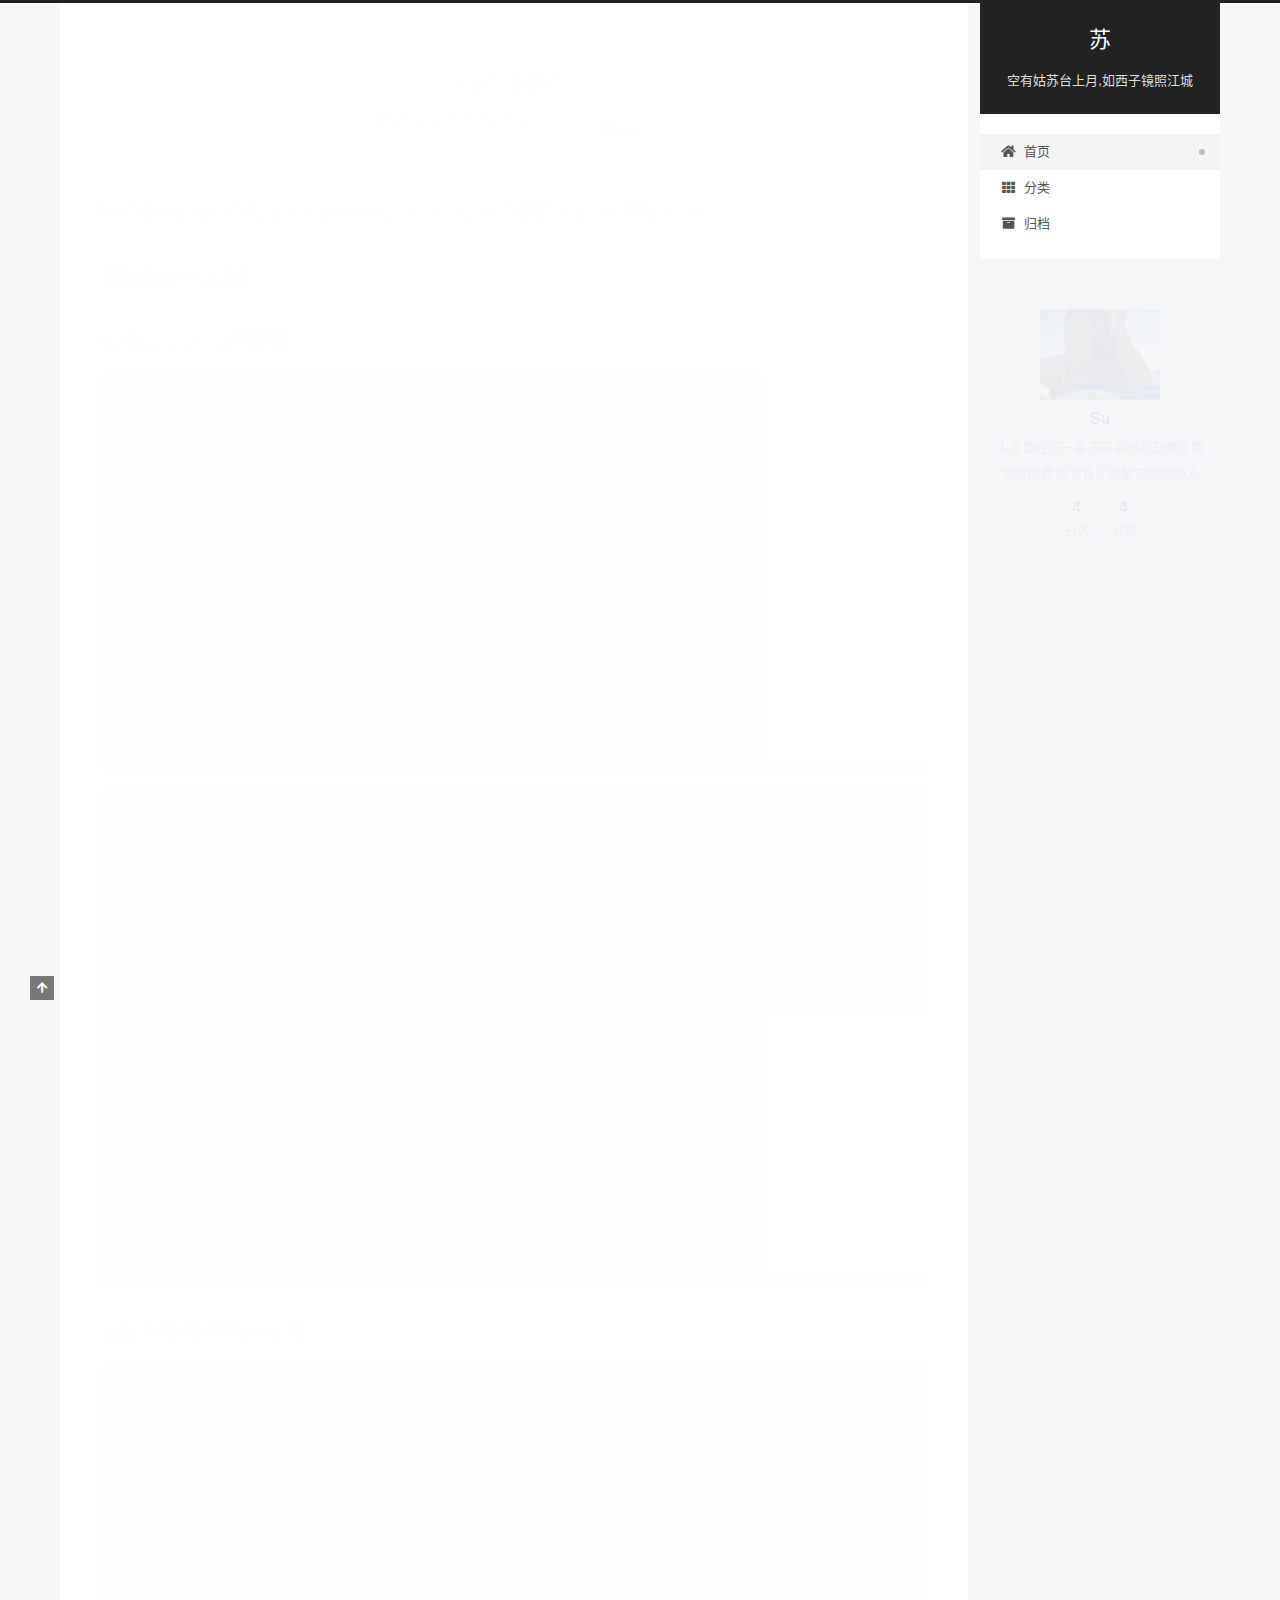
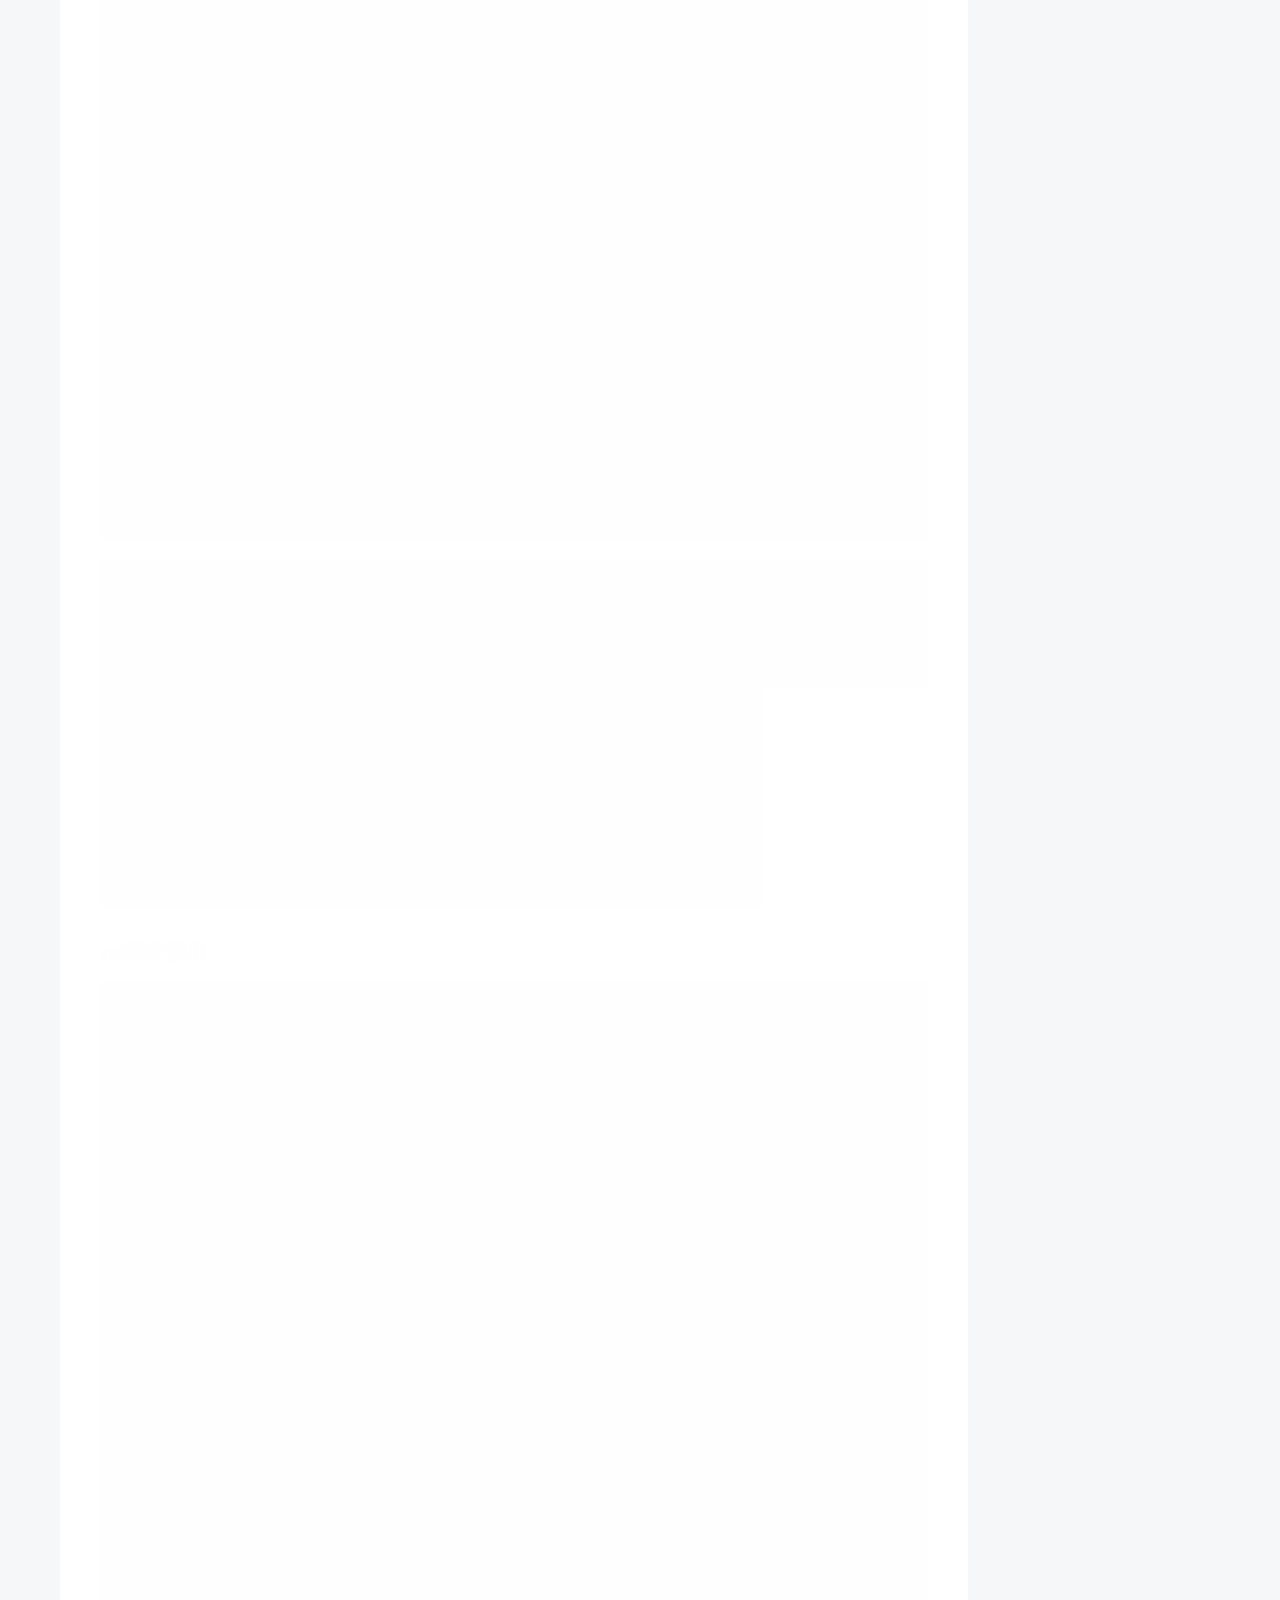
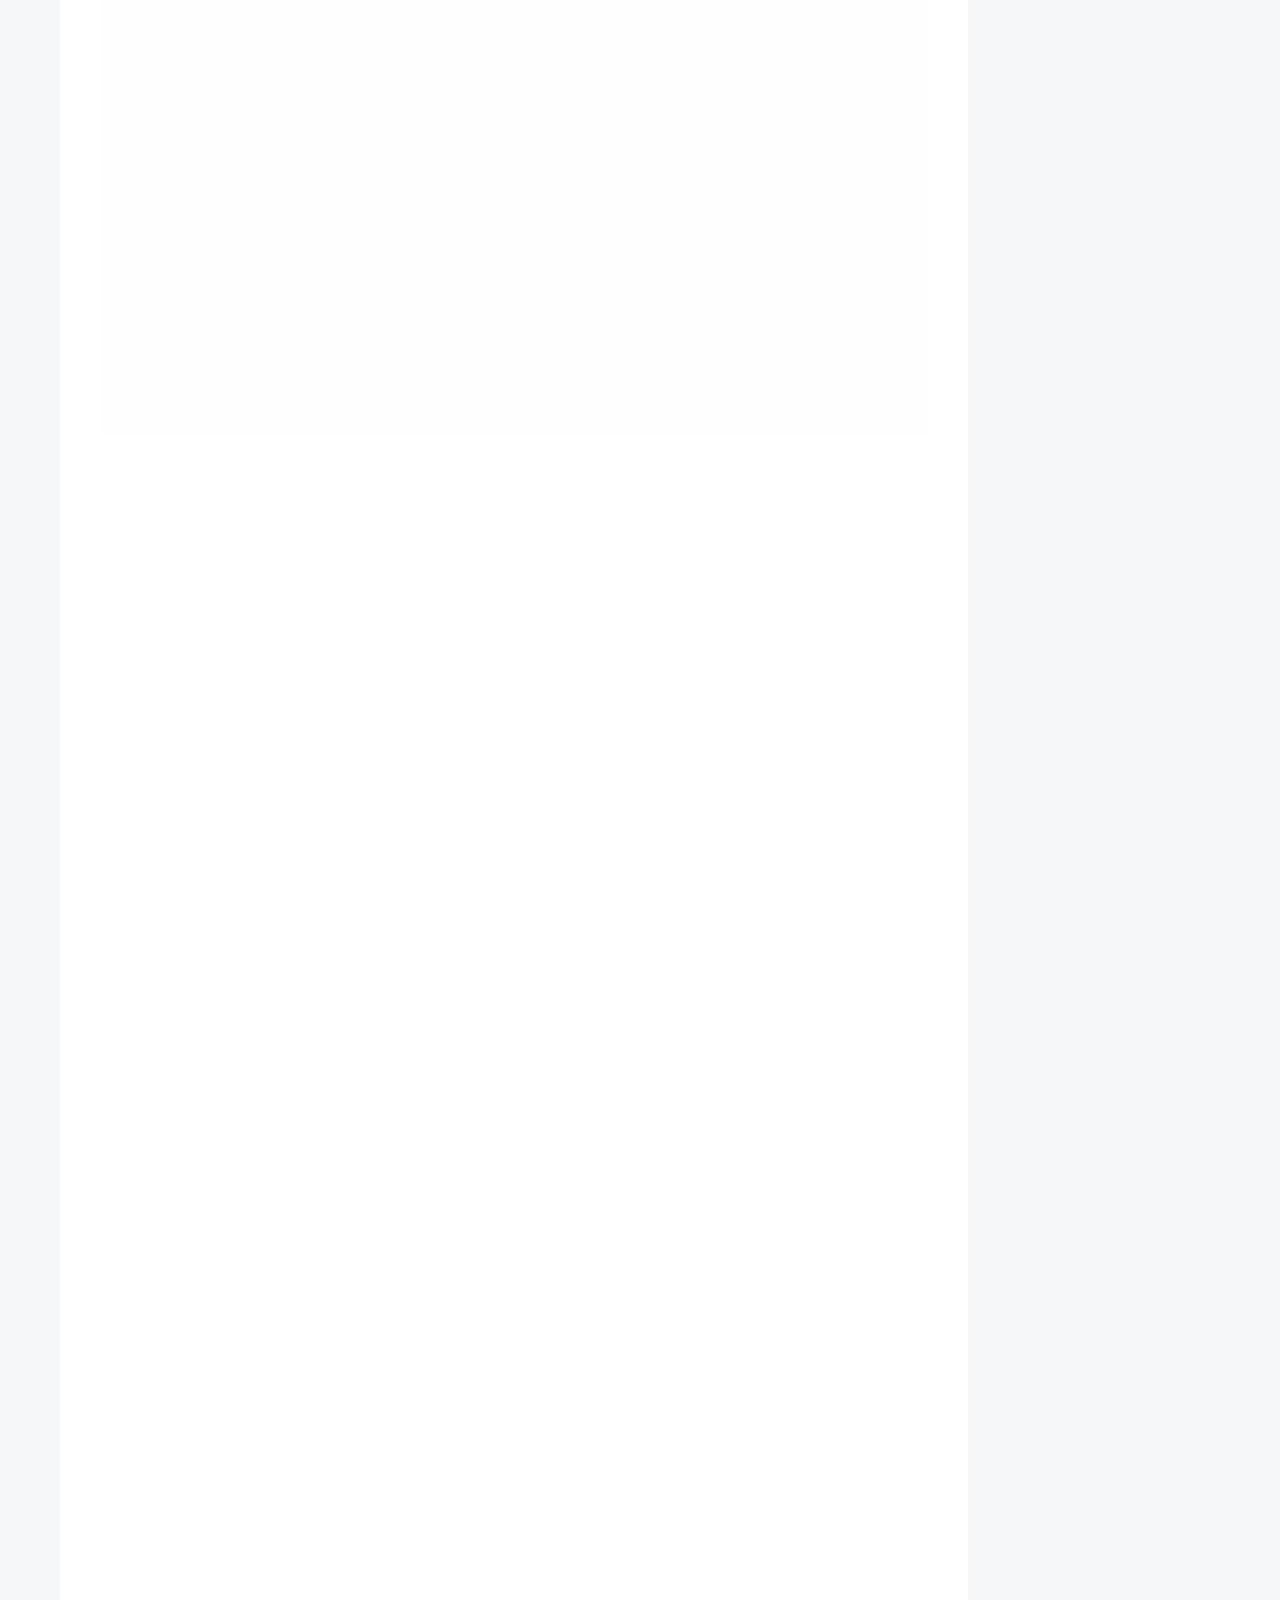
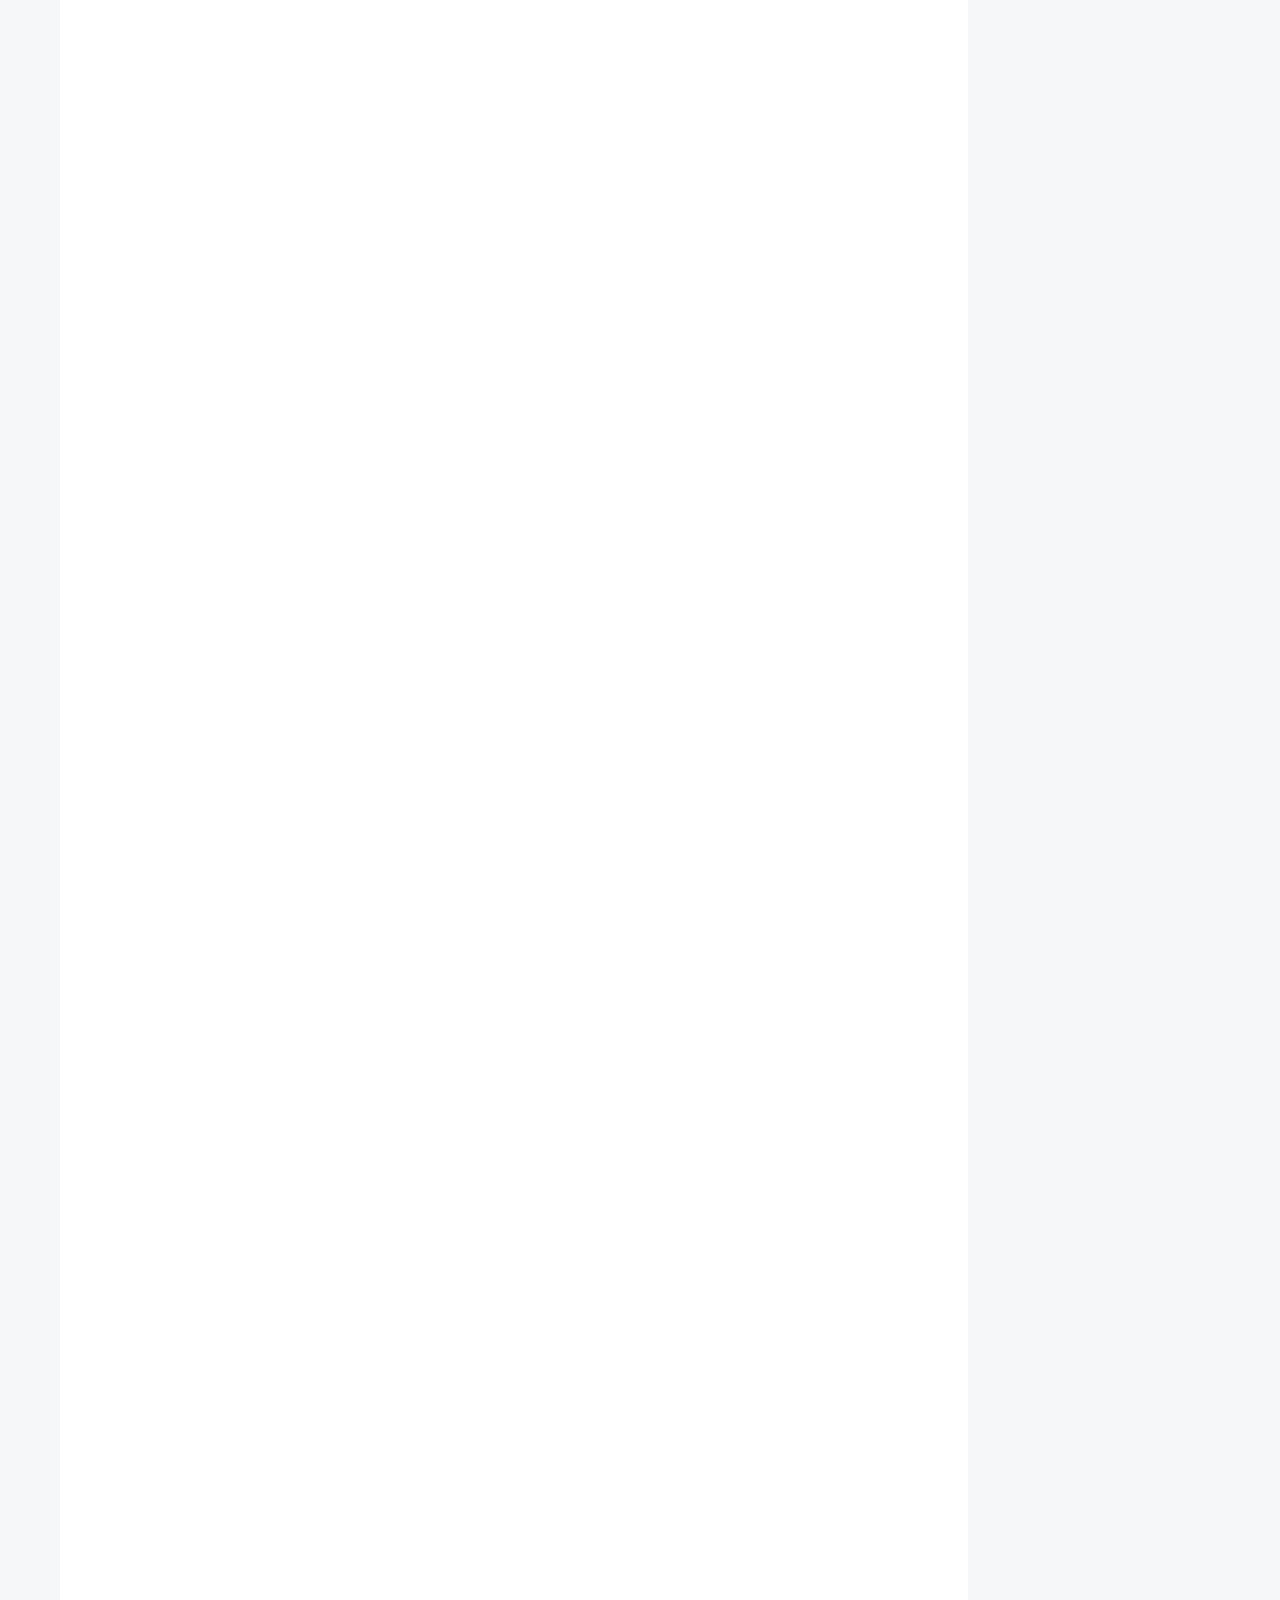
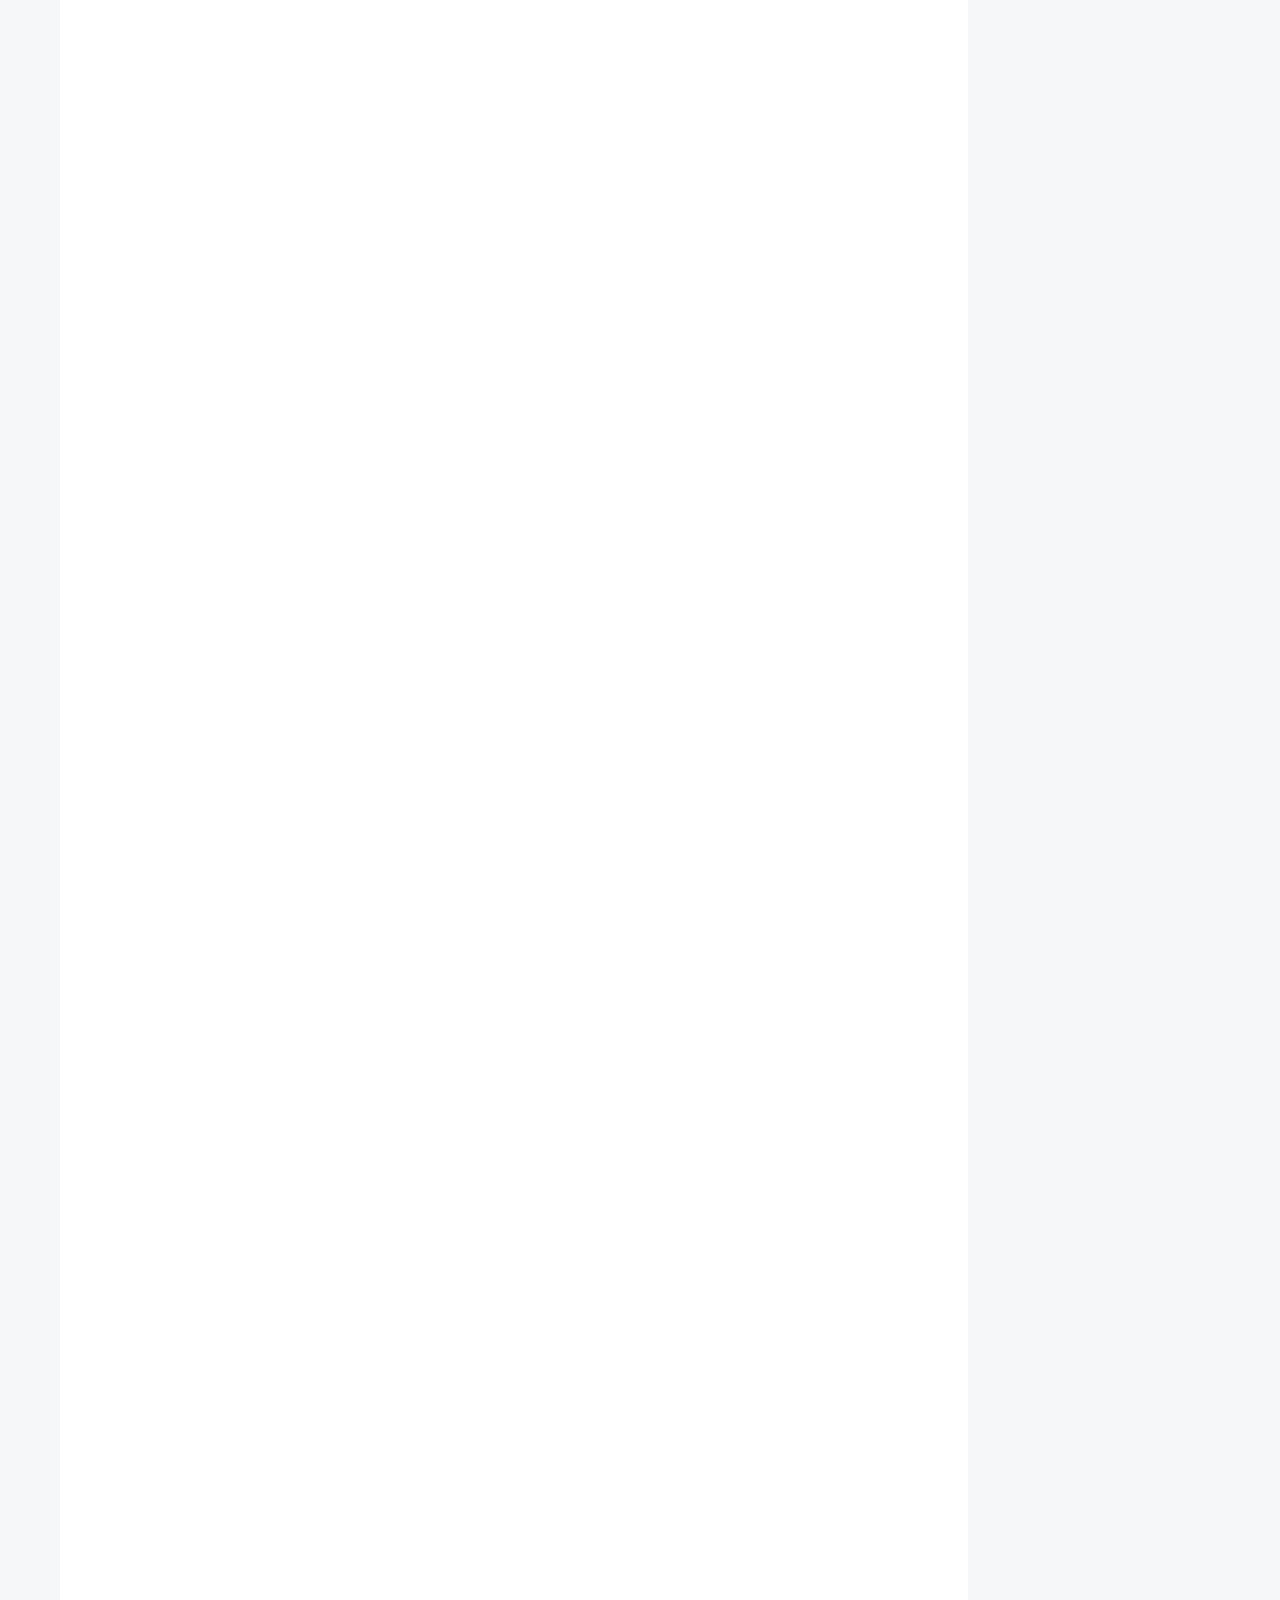
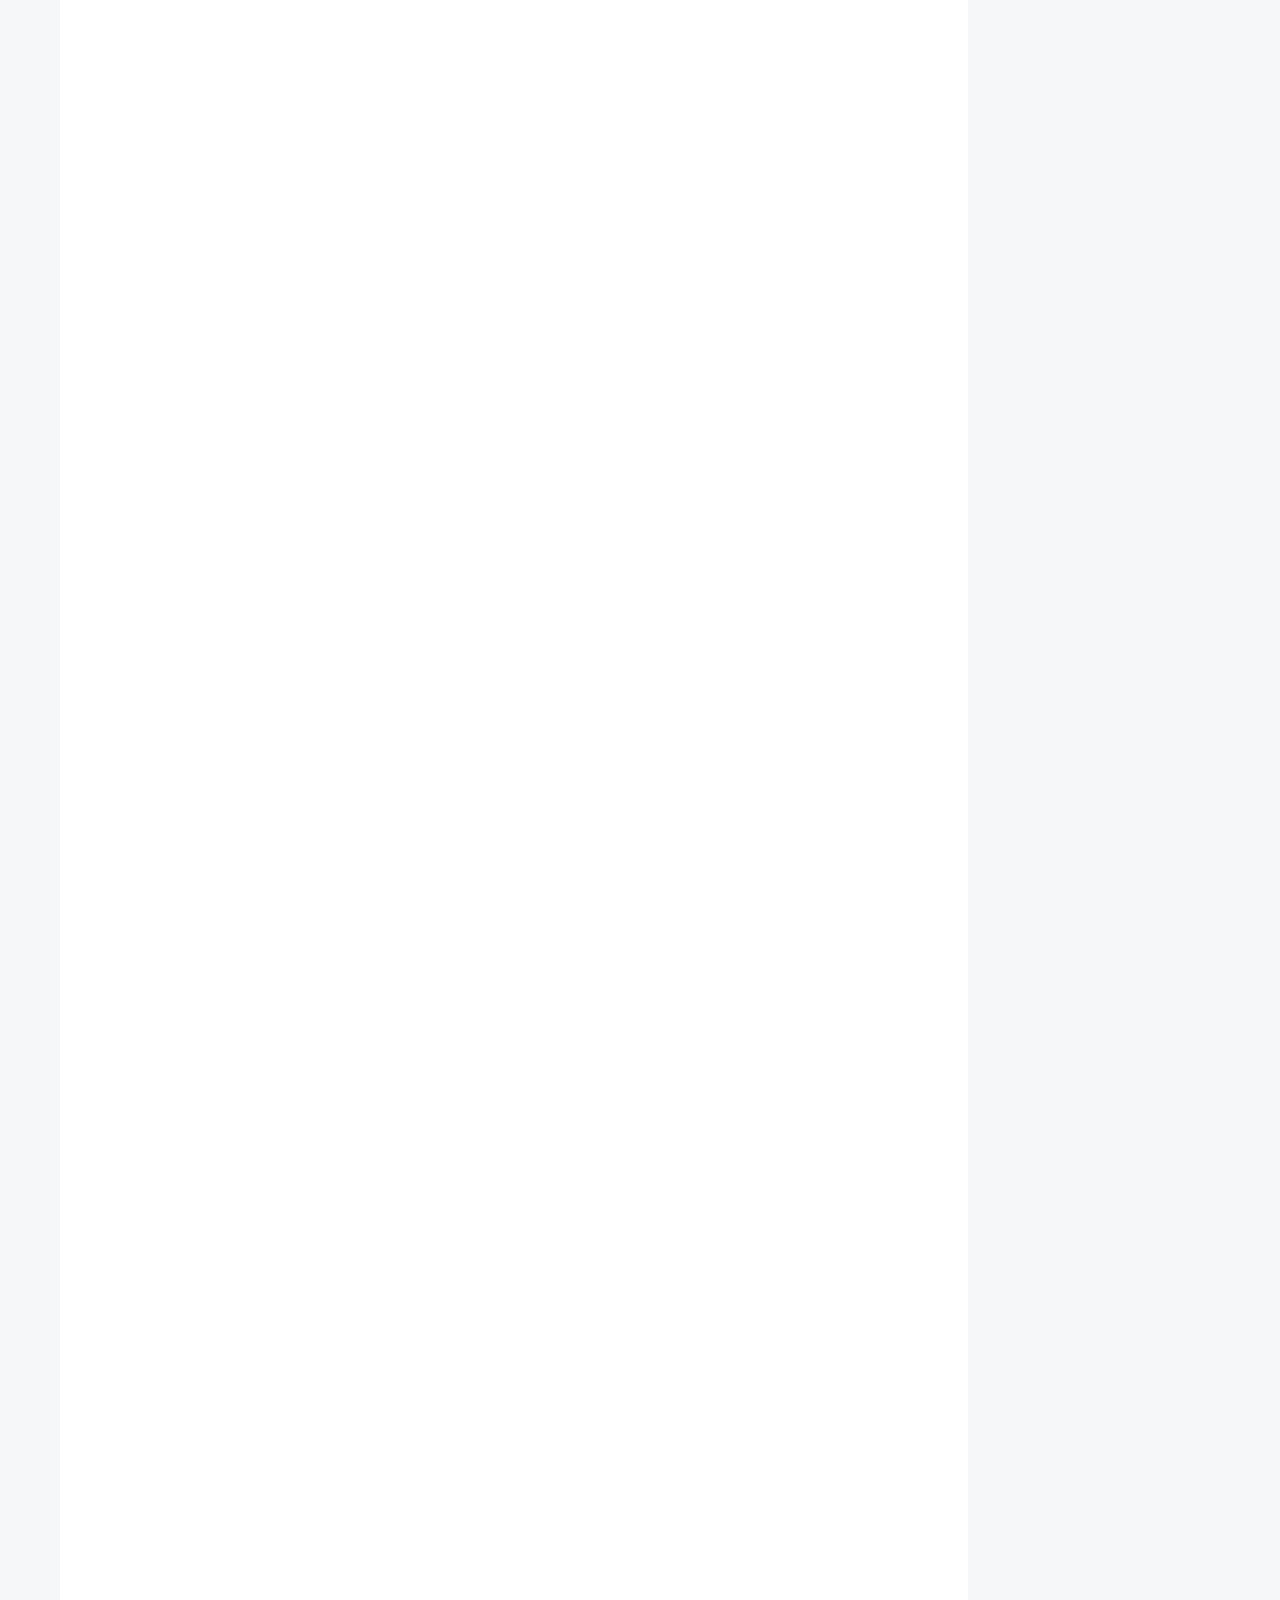
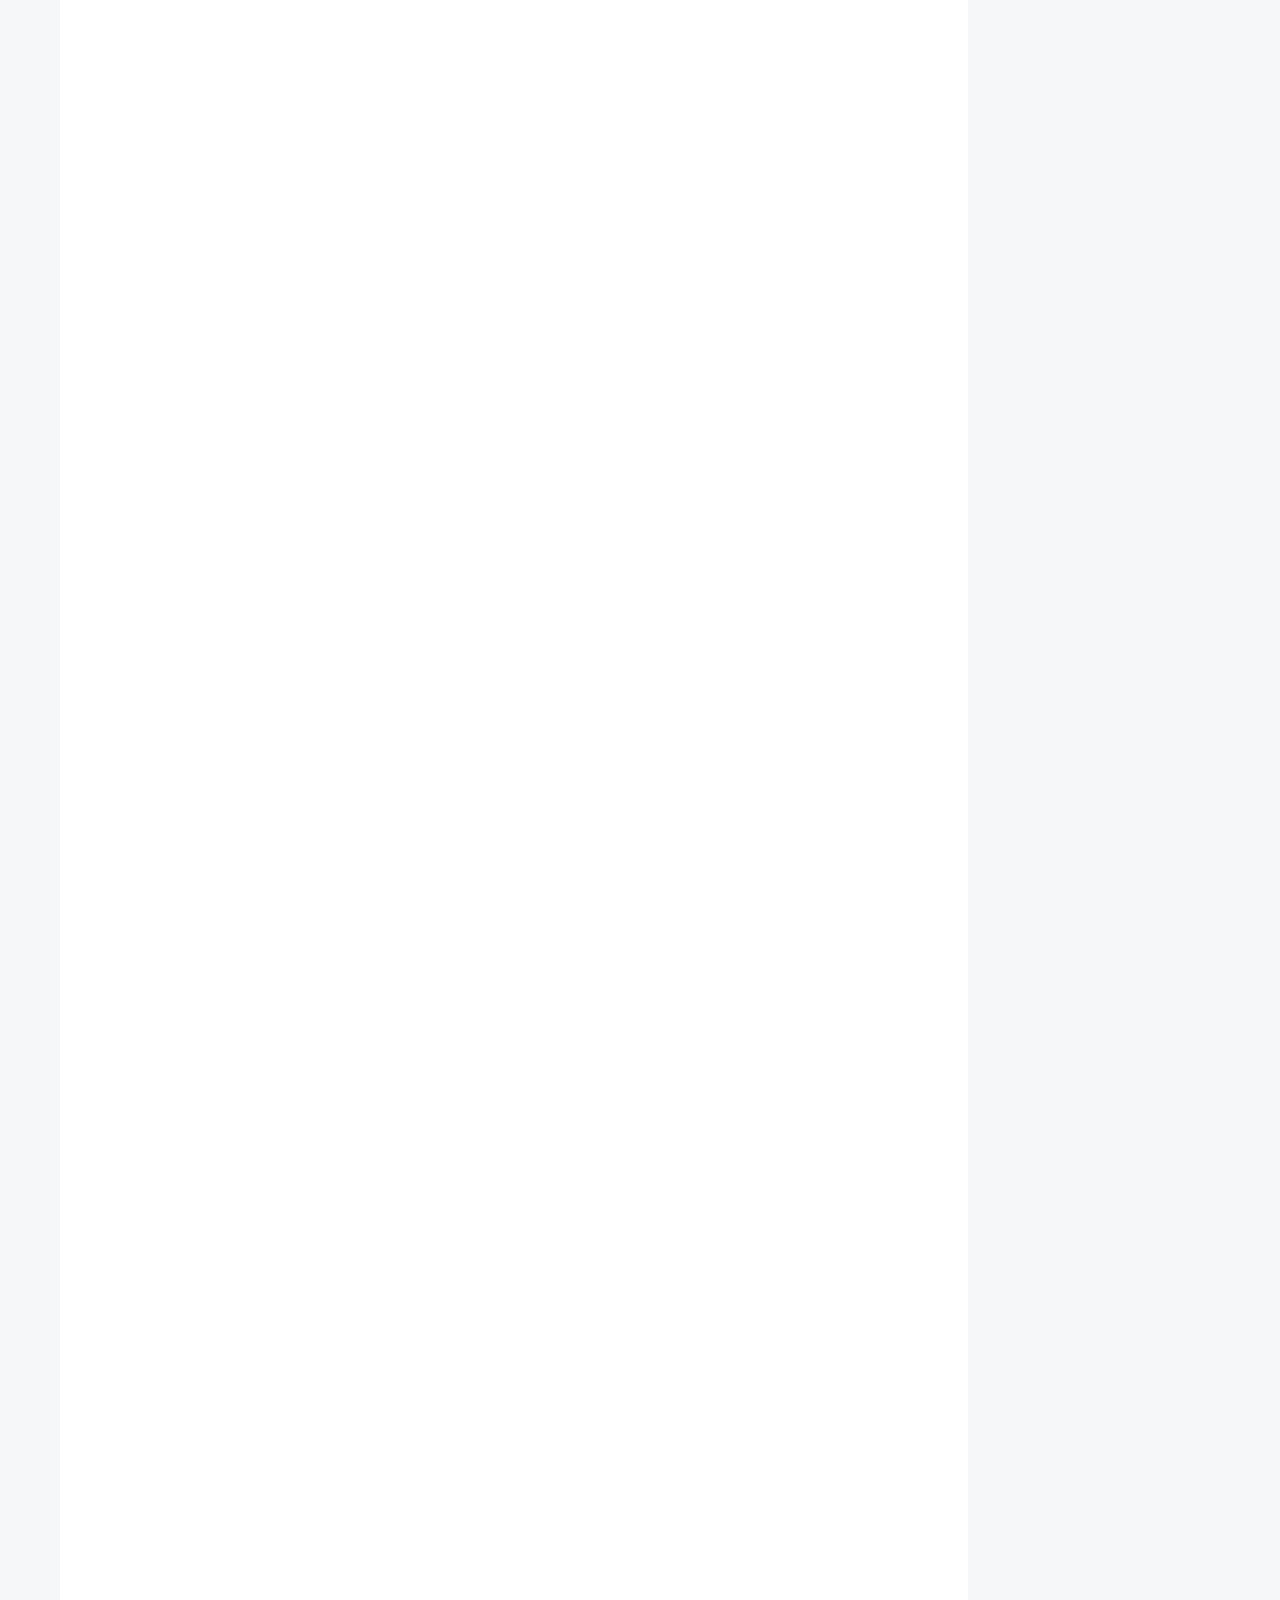
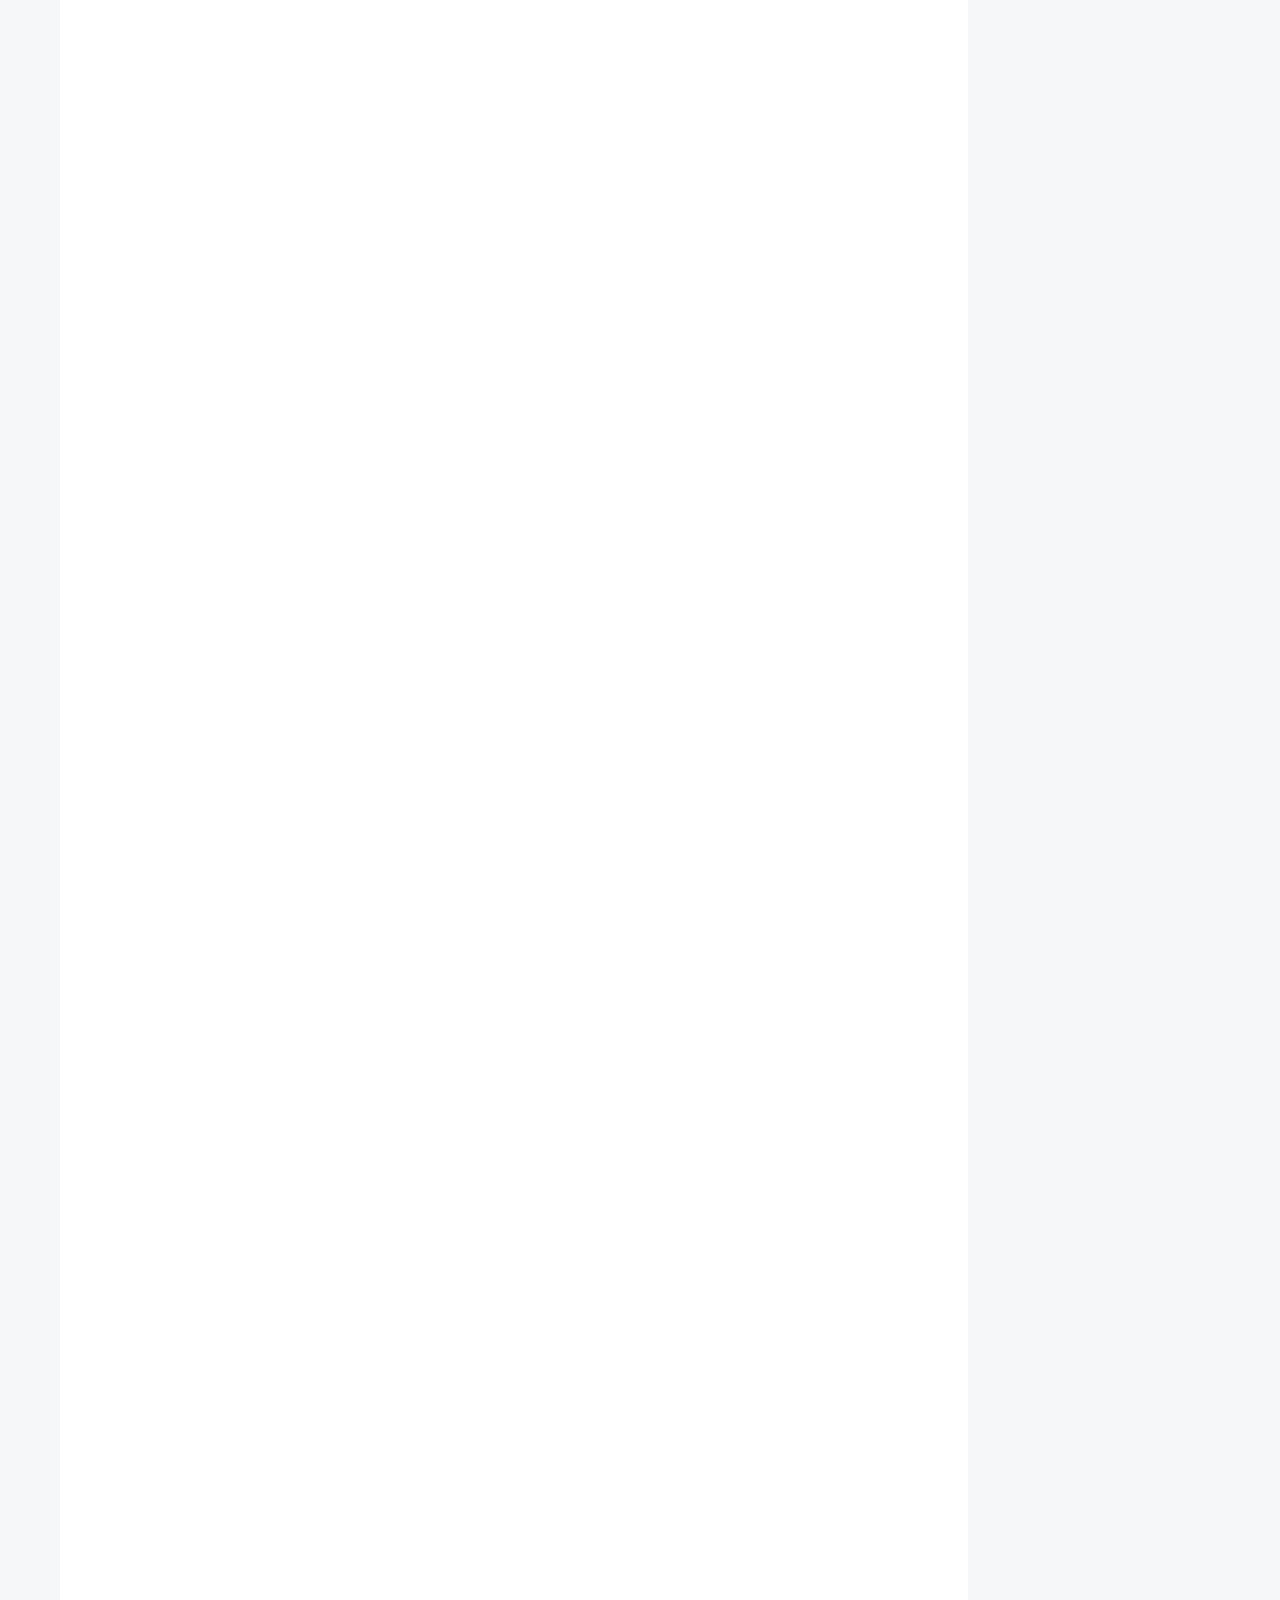
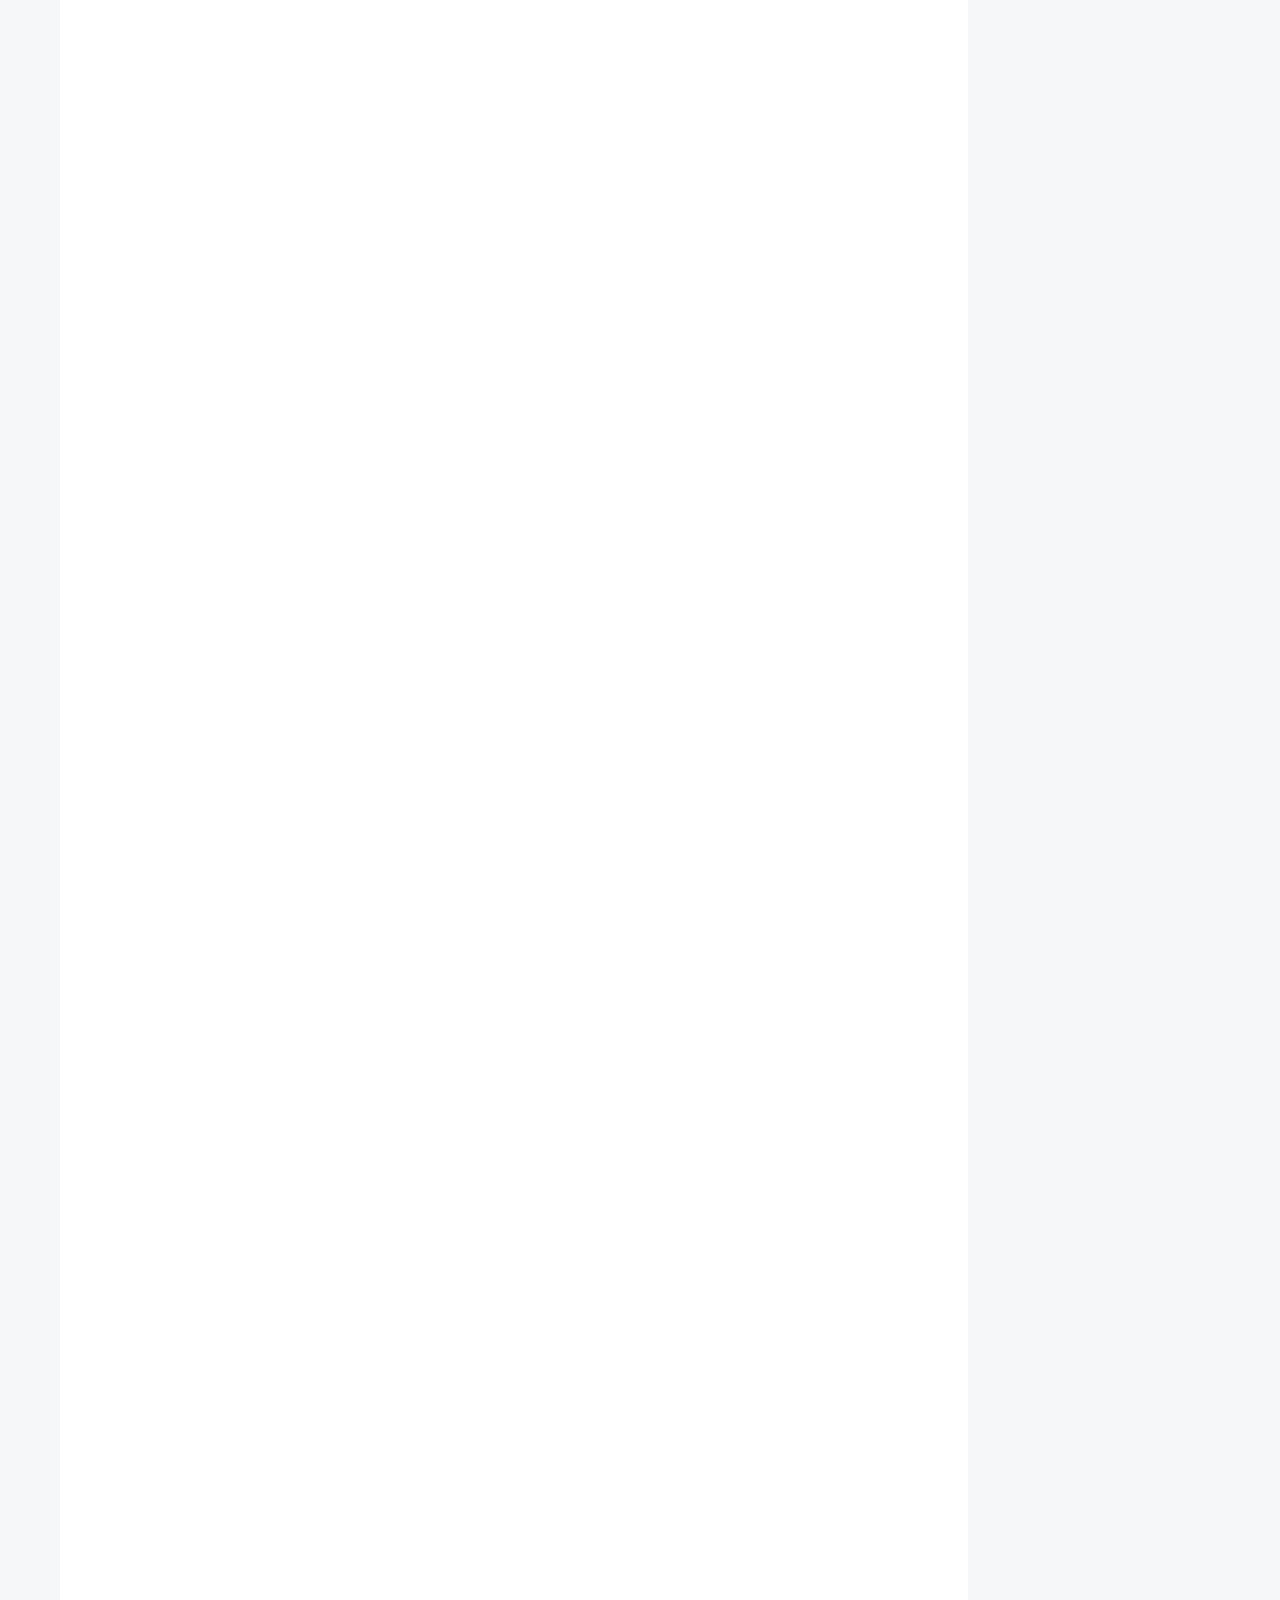
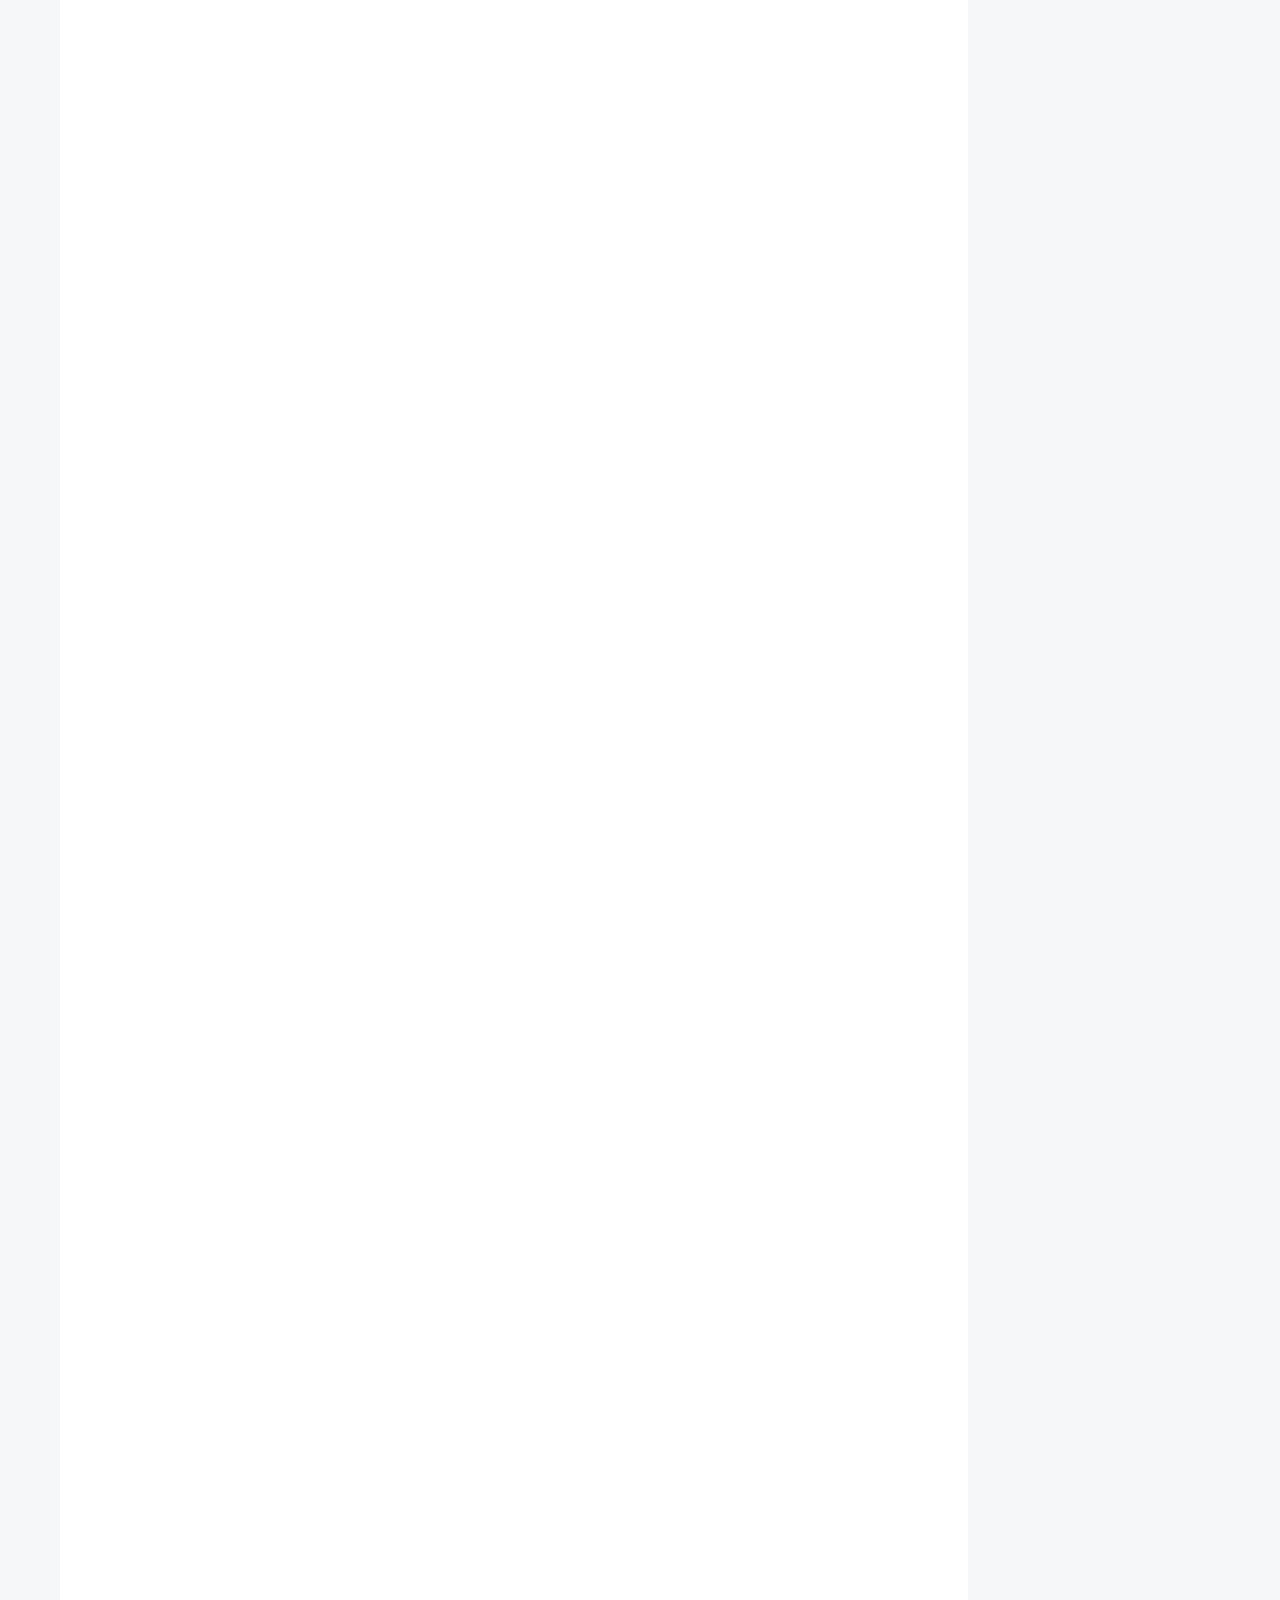
==== commit 9719683d: "Site updated: 2020-09-29 17:23:41" ====
--- a/index.html
+++ b/index.html
@@ -151,6 +151,82 @@
 
           <div class="content index posts-expand">
             
+      
+  
+  
+  <article itemscope itemtype="http://schema.org/Article" class="post-block" lang="zh-CN">
+    <link itemprop="mainEntityOfPage" href="http://example.com/2020/09/29/vue-other/">
+
+    <span hidden itemprop="author" itemscope itemtype="http://schema.org/Person">
+      <meta itemprop="image" content="/images/avatar.webp">
+      <meta itemprop="name" content="Su">
+      <meta itemprop="description" content="人非要经历一番不同平时的劫难才能脱胎换骨,成为真正能解决问题的人">
+    </span>
+
+    <span hidden itemprop="publisher" itemscope itemtype="http://schema.org/Organization">
+      <meta itemprop="name" content="苏">
+    </span>
+      <header class="post-header">
+        <h2 class="post-title" itemprop="name headline">
+          
+            <a href="/2020/09/29/vue-other/" class="post-title-link" itemprop="url">vue-other</a>
+        </h2>
+
+        <div class="post-meta">
+            <span class="post-meta-item">
+              <span class="post-meta-item-icon">
+                <i class="far fa-calendar"></i>
+              </span>
+              <span class="post-meta-item-text">发表于</span>
+              
+
+              <time title="创建时间：2020-09-29 16:59:45 / 修改时间：17:23:09" itemprop="dateCreated datePublished" datetime="2020-09-29T16:59:45+08:00">2020-09-29</time>
+            </span>
+            <span class="post-meta-item">
+              <span class="post-meta-item-icon">
+                <i class="far fa-folder"></i>
+              </span>
+              <span class="post-meta-item-text">分类于</span>
+                <span itemprop="about" itemscope itemtype="http://schema.org/Thing">
+                  <a href="/categories/vue%E7%9B%B8%E5%85%B3/" itemprop="url" rel="index"><span itemprop="name">vue相关</span></a>
+                </span>
+            </span>
+
+          
+
+        </div>
+      </header>
+
+    
+    
+    
+    <div class="post-body" itemprop="articleBody">
+
+      
+          <p>接下来介绍vue3的配置全局 property，父子孙之间的数据传递，ref绑定使用</p>
+<h2 id="下面逐一介绍"><a href="#下面逐一介绍" class="headerlink" title="下面逐一介绍"></a>下面逐一介绍</h2><h4 id="全局-property的配置"><a href="#全局-property的配置" class="headerlink" title="全局 property的配置"></a>全局 property的配置</h4><figure class="highlight javascript"><table><tr><td class="gutter"><pre><span class="line">1</span><br><span class="line">2</span><br><span class="line">3</span><br><span class="line">4</span><br><span class="line">5</span><br><span class="line">6</span><br><span class="line">7</span><br><span class="line">8</span><br><span class="line">9</span><br><span class="line">10</span><br><span class="line">11</span><br><span class="line">12</span><br><span class="line">13</span><br><span class="line">14</span><br><span class="line">15</span><br></pre></td><td class="code"><pre><span class="line"><span class="comment">// main.ts</span></span><br><span class="line"><span class="keyword">import</span> &#123; createApp &#125; <span class="keyword">from</span> <span class="string">&quot;vue&quot;</span>;</span><br><span class="line"><span class="keyword">import</span> App <span class="keyword">from</span> <span class="string">&quot;./App.vue&quot;</span>;</span><br><span class="line"><span class="keyword">import</span> router <span class="keyword">from</span> <span class="string">&quot;./router&quot;</span>;</span><br><span class="line"><span class="keyword">import</span> store <span class="keyword">from</span> <span class="string">&quot;./store&quot;</span>;</span><br><span class="line"><span class="keyword">import</span> scripts <span class="keyword">from</span> <span class="string">&quot;./scripts&quot;</span>;</span><br><span class="line"><span class="keyword">const</span> app = createApp(App);</span><br><span class="line"><span class="comment">// 全局 property</span></span><br><span class="line">app.config.globalProperties.$scripts = scripts;</span><br><span class="line">app.config.globalProperties.http = <span class="function">() =&gt;</span> &#123;</span><br><span class="line">  <span class="built_in">console</span>.log(<span class="string">&#x27;i am http&#x27;</span>)</span><br><span class="line">&#125;;</span><br><span class="line">app.use(store);</span><br><span class="line">app.use(router);</span><br><span class="line">app.mount(<span class="string">&quot;#app&quot;</span>);</span><br></pre></td></tr></table></figure>
+
+<figure class="highlight javascript"><table><tr><td class="gutter"><pre><span class="line">1</span><br><span class="line">2</span><br><span class="line">3</span><br><span class="line">4</span><br><span class="line">5</span><br><span class="line">6</span><br><span class="line">7</span><br><span class="line">8</span><br><span class="line">9</span><br><span class="line">10</span><br><span class="line">11</span><br><span class="line">12</span><br><span class="line">13</span><br><span class="line">14</span><br><span class="line">15</span><br><span class="line">16</span><br><span class="line">17</span><br><span class="line">18</span><br><span class="line">19</span><br></pre></td><td class="code"><pre><span class="line"><span class="comment">// demo.vue</span></span><br><span class="line">&lt;template&gt;</span><br><span class="line">    &lt;p&gt;&#123;&#123; $scripts.zObject.isEmpty(&#123;&#125;) &#125;&#125;&lt;/p&gt;</span><br><span class="line">&lt;/template&gt;</span><br><span class="line"><span class="comment">// 使用typescript ctx会报错</span></span><br><span class="line">&lt;script&gt;</span><br><span class="line"><span class="keyword">import</span> &#123; getCurrentInstance, defineComponent &#125; <span class="keyword">from</span> <span class="string">&quot;vue&quot;</span>;</span><br><span class="line"><span class="keyword">export</span> <span class="keyword">default</span> defineComponent(&#123;</span><br><span class="line">  setup() &#123;</span><br><span class="line">    <span class="comment">// ctx 里包含上下文内容</span></span><br><span class="line">    <span class="keyword">const</span> &#123; ctx &#125; = getCurrentInstance();</span><br><span class="line">    ctx.http();</span><br><span class="line">    <span class="built_in">console</span>.log(ctx.$scripts.zObject.isEmpty(&#123;&#125;));</span><br><span class="line">    <span class="keyword">return</span> &#123;&#125;;</span><br><span class="line">  &#125;</span><br><span class="line">&#125;);</span><br><span class="line">&lt;/script&gt;</span><br><span class="line"></span><br><span class="line"></span><br></pre></td></tr></table></figure>
+<h4 id="父传子或孙的数据传递"><a href="#父传子或孙的数据传递" class="headerlink" title="父传子或孙的数据传递"></a>父传子或孙的数据传递</h4><figure class="highlight javascript"><table><tr><td class="gutter"><pre><span class="line">1</span><br><span class="line">2</span><br><span class="line">3</span><br><span class="line">4</span><br><span class="line">5</span><br><span class="line">6</span><br><span class="line">7</span><br><span class="line">8</span><br><span class="line">9</span><br><span class="line">10</span><br><span class="line">11</span><br><span class="line">12</span><br><span class="line">13</span><br><span class="line">14</span><br><span class="line">15</span><br><span class="line">16</span><br><span class="line">17</span><br><span class="line">18</span><br><span class="line">19</span><br><span class="line">20</span><br><span class="line">21</span><br><span class="line">22</span><br><span class="line">23</span><br><span class="line">24</span><br><span class="line">25</span><br><span class="line">26</span><br><span class="line">27</span><br><span class="line">28</span><br><span class="line">29</span><br><span class="line">30</span><br></pre></td><td class="code"><pre><span class="line"><span class="comment">// demo.vue</span></span><br><span class="line">&lt;template&gt;</span><br><span class="line">  &lt;xx&gt;&lt;/xx&gt;</span><br><span class="line">  &lt;span @click=<span class="string">&quot;add&quot;</span>&gt;添加&lt;/span&gt;</span><br><span class="line">&lt;/template&gt;</span><br><span class="line"></span><br><span class="line">&lt;script&gt;</span><br><span class="line"><span class="keyword">import</span> &#123; reactive, toRefs, defineComponent, defineAsyncComponent, provide &#125; <span class="keyword">from</span> <span class="string">&quot;vue&quot;</span>;</span><br><span class="line"><span class="keyword">const</span> xx = defineAsyncComponent(<span class="function">() =&gt;</span> <span class="keyword">import</span>(<span class="string">&quot;@/components/xx.vue&quot;</span>));</span><br><span class="line"><span class="keyword">export</span> <span class="keyword">default</span> defineComponent(&#123;</span><br><span class="line">  components: &#123;</span><br><span class="line">    xx</span><br><span class="line">  &#125;,</span><br><span class="line">  setup() &#123;</span><br><span class="line">    <span class="comment">// 响应数据</span></span><br><span class="line">    <span class="keyword">const</span> obj = reactive(&#123;</span><br><span class="line">      a: <span class="number">1</span></span><br><span class="line">    &#125;);</span><br><span class="line">    <span class="function"><span class="keyword">function</span> <span class="title">add</span>(<span class="params"></span>) </span>&#123;</span><br><span class="line">      obj.a++;</span><br><span class="line">    &#125;</span><br><span class="line">    <span class="comment">// 响应数据</span></span><br><span class="line">    provide(<span class="string">&quot;customVal&quot;</span>, toRefs(obj).a);</span><br><span class="line">    <span class="keyword">return</span> &#123;</span><br><span class="line">      ...toRefs(obj),</span><br><span class="line">      add</span><br><span class="line">    &#125;;</span><br><span class="line">  &#125;</span><br><span class="line">&#125;);</span><br><span class="line">&lt;/script&gt;</span><br></pre></td></tr></table></figure>
+
+<figure class="highlight javascript"><table><tr><td class="gutter"><pre><span class="line">1</span><br><span class="line">2</span><br><span class="line">3</span><br><span class="line">4</span><br><span class="line">5</span><br><span class="line">6</span><br><span class="line">7</span><br><span class="line">8</span><br><span class="line">9</span><br><span class="line">10</span><br><span class="line">11</span><br><span class="line">12</span><br><span class="line">13</span><br></pre></td><td class="code"><pre><span class="line"><span class="comment">// xx.vue</span></span><br><span class="line">&lt;template&gt;</span><br><span class="line">  &lt;span&gt;sss&#123;&#123; val &#125;&#125;&lt;/span&gt;</span><br><span class="line">&lt;/template&gt;</span><br><span class="line">&lt;script lang=<span class="string">&quot;ts&quot;</span>&gt;</span><br><span class="line"><span class="keyword">import</span> &#123;  inject, defineComponent &#125; <span class="keyword">from</span> <span class="string">&quot;vue&quot;</span>;</span><br><span class="line"><span class="keyword">export</span> <span class="keyword">default</span> defineComponent(&#123;</span><br><span class="line">  setup() &#123;</span><br><span class="line">    <span class="keyword">const</span> val = inject(<span class="string">&quot;customVal&quot;</span>);</span><br><span class="line">    <span class="keyword">return</span> &#123; val &#125;;</span><br><span class="line">  &#125;</span><br><span class="line">&#125;);</span><br><span class="line">&lt;/script&gt;</span><br></pre></td></tr></table></figure>
+
+<h4 id="ref绑定使用"><a href="#ref绑定使用" class="headerlink" title="ref绑定使用"></a>ref绑定使用</h4><figure class="highlight javascript"><table><tr><td class="gutter"><pre><span class="line">1</span><br><span class="line">2</span><br><span class="line">3</span><br><span class="line">4</span><br><span class="line">5</span><br><span class="line">6</span><br><span class="line">7</span><br><span class="line">8</span><br><span class="line">9</span><br><span class="line">10</span><br><span class="line">11</span><br><span class="line">12</span><br><span class="line">13</span><br><span class="line">14</span><br><span class="line">15</span><br><span class="line">16</span><br><span class="line">17</span><br><span class="line">18</span><br><span class="line">19</span><br><span class="line">20</span><br><span class="line">21</span><br><span class="line">22</span><br><span class="line">23</span><br><span class="line">24</span><br><span class="line">25</span><br><span class="line">26</span><br><span class="line">27</span><br><span class="line">28</span><br><span class="line">29</span><br><span class="line">30</span><br><span class="line">31</span><br><span class="line">32</span><br><span class="line">33</span><br><span class="line">34</span><br><span class="line">35</span><br><span class="line">36</span><br><span class="line">37</span><br><span class="line">38</span><br><span class="line">39</span><br><span class="line">40</span><br><span class="line">41</span><br></pre></td><td class="code"><pre><span class="line"><span class="comment">// demo.vue</span></span><br><span class="line">&lt;template&gt;</span><br><span class="line">  &lt;div&gt;</span><br><span class="line">    &lt;p ref=<span class="string">&quot;p1&quot;</span>&gt;a&#123;&#123; a &#125;&#125;&lt;/p&gt;</span><br><span class="line">    &lt;div v-<span class="keyword">for</span>=<span class="string">&quot;(item, index) of arr&quot;</span> :key=<span class="string">&quot;index&quot;</span> :ref=<span class="string">&quot;setArr&quot;</span>&gt;&#123;&#123; item &#125;&#125;&lt;/div&gt;</span><br><span class="line">  &lt;/div&gt;</span><br><span class="line">&lt;/template&gt;</span><br><span class="line"><span class="comment">// 使用typescript ctx会报错</span></span><br><span class="line">&lt;script&gt;</span><br><span class="line"><span class="keyword">import</span> &#123;</span><br><span class="line">  getCurrentInstance,</span><br><span class="line">  reactive,</span><br><span class="line">  toRefs,</span><br><span class="line">  defineComponent,</span><br><span class="line">&#125; <span class="keyword">from</span> <span class="string">&quot;vue&quot;</span>;</span><br><span class="line"><span class="keyword">export</span> <span class="keyword">default</span> defineComponent(&#123;</span><br><span class="line">  setup() &#123;</span><br><span class="line">    <span class="comment">// 响应数据</span></span><br><span class="line">    <span class="keyword">const</span> obj = reactive(&#123;</span><br><span class="line">      arr: [<span class="number">1</span>, <span class="number">2</span>, <span class="number">3</span>],</span><br><span class="line">      arr2: []</span><br><span class="line">    &#125;);</span><br><span class="line">    <span class="comment">// 通过绑定方法把其绑定成数组</span></span><br><span class="line">    <span class="function"><span class="keyword">function</span> <span class="title">setArr</span>(<span class="params">el</span>) </span>&#123;</span><br><span class="line">      obj.arr2.push(el);</span><br><span class="line">    &#125;</span><br><span class="line">    <span class="keyword">const</span> &#123; ctx &#125; = getCurrentInstance();</span><br><span class="line">    <span class="comment">// 挂载后</span></span><br><span class="line">    onMounted(<span class="function">() =&gt;</span> &#123;</span><br><span class="line">      <span class="comment">// p 和div的第三个字变成red</span></span><br><span class="line">      ctx.$refs.p1.style.color = <span class="string">&quot;red&quot;</span>;</span><br><span class="line">      obj.arr2[<span class="number">2</span>].style.color = <span class="string">&quot;red&quot;</span>;</span><br><span class="line">    &#125;);</span><br><span class="line">    <span class="keyword">return</span> &#123;</span><br><span class="line">      ...toRefs(obj),</span><br><span class="line">      setArr</span><br><span class="line">    &#125;;</span><br><span class="line">  &#125;</span><br><span class="line">&#125;);</span><br><span class="line">&lt;/script&gt;</span><br><span class="line"></span><br></pre></td></tr></table></figure>
+
+      
+    </div>
+
+    
+    
+    
+      <footer class="post-footer">
+        <div class="post-eof"></div>
+      </footer>
+  </article>
+  
+  
+  
+
       
   
   
@@ -443,14 +519,14 @@
       <div class="site-state-item site-state-posts">
           <a href="/archives/">
         
-          <span class="site-state-item-count">3</span>
+          <span class="site-state-item-count">4</span>
           <span class="site-state-item-name">日志</span>
         </a>
       </div>
       <div class="site-state-item site-state-categories">
             <a href="/categories/">
           
-        <span class="site-state-item-count">3</span>
+        <span class="site-state-item-count">4</span>
         <span class="site-state-item-name">分类</span></a>
       </div>
   </nav>
